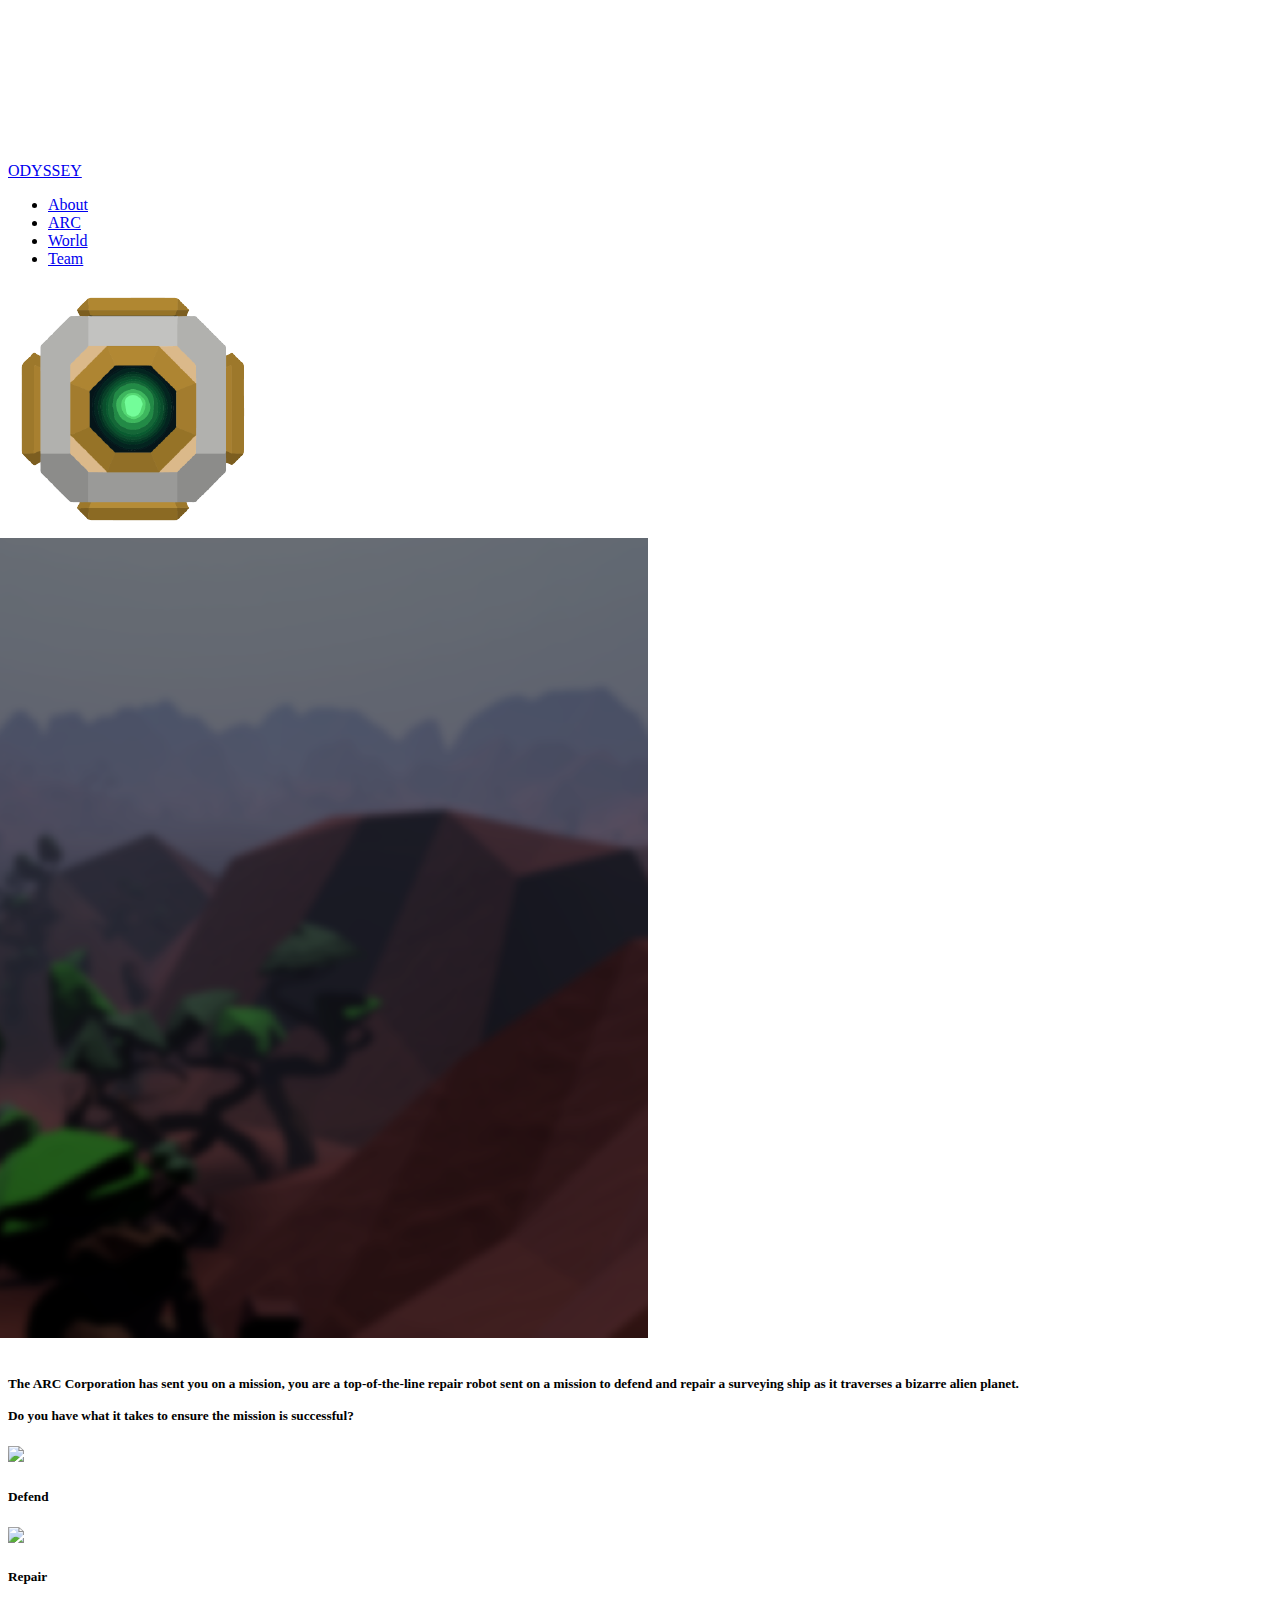
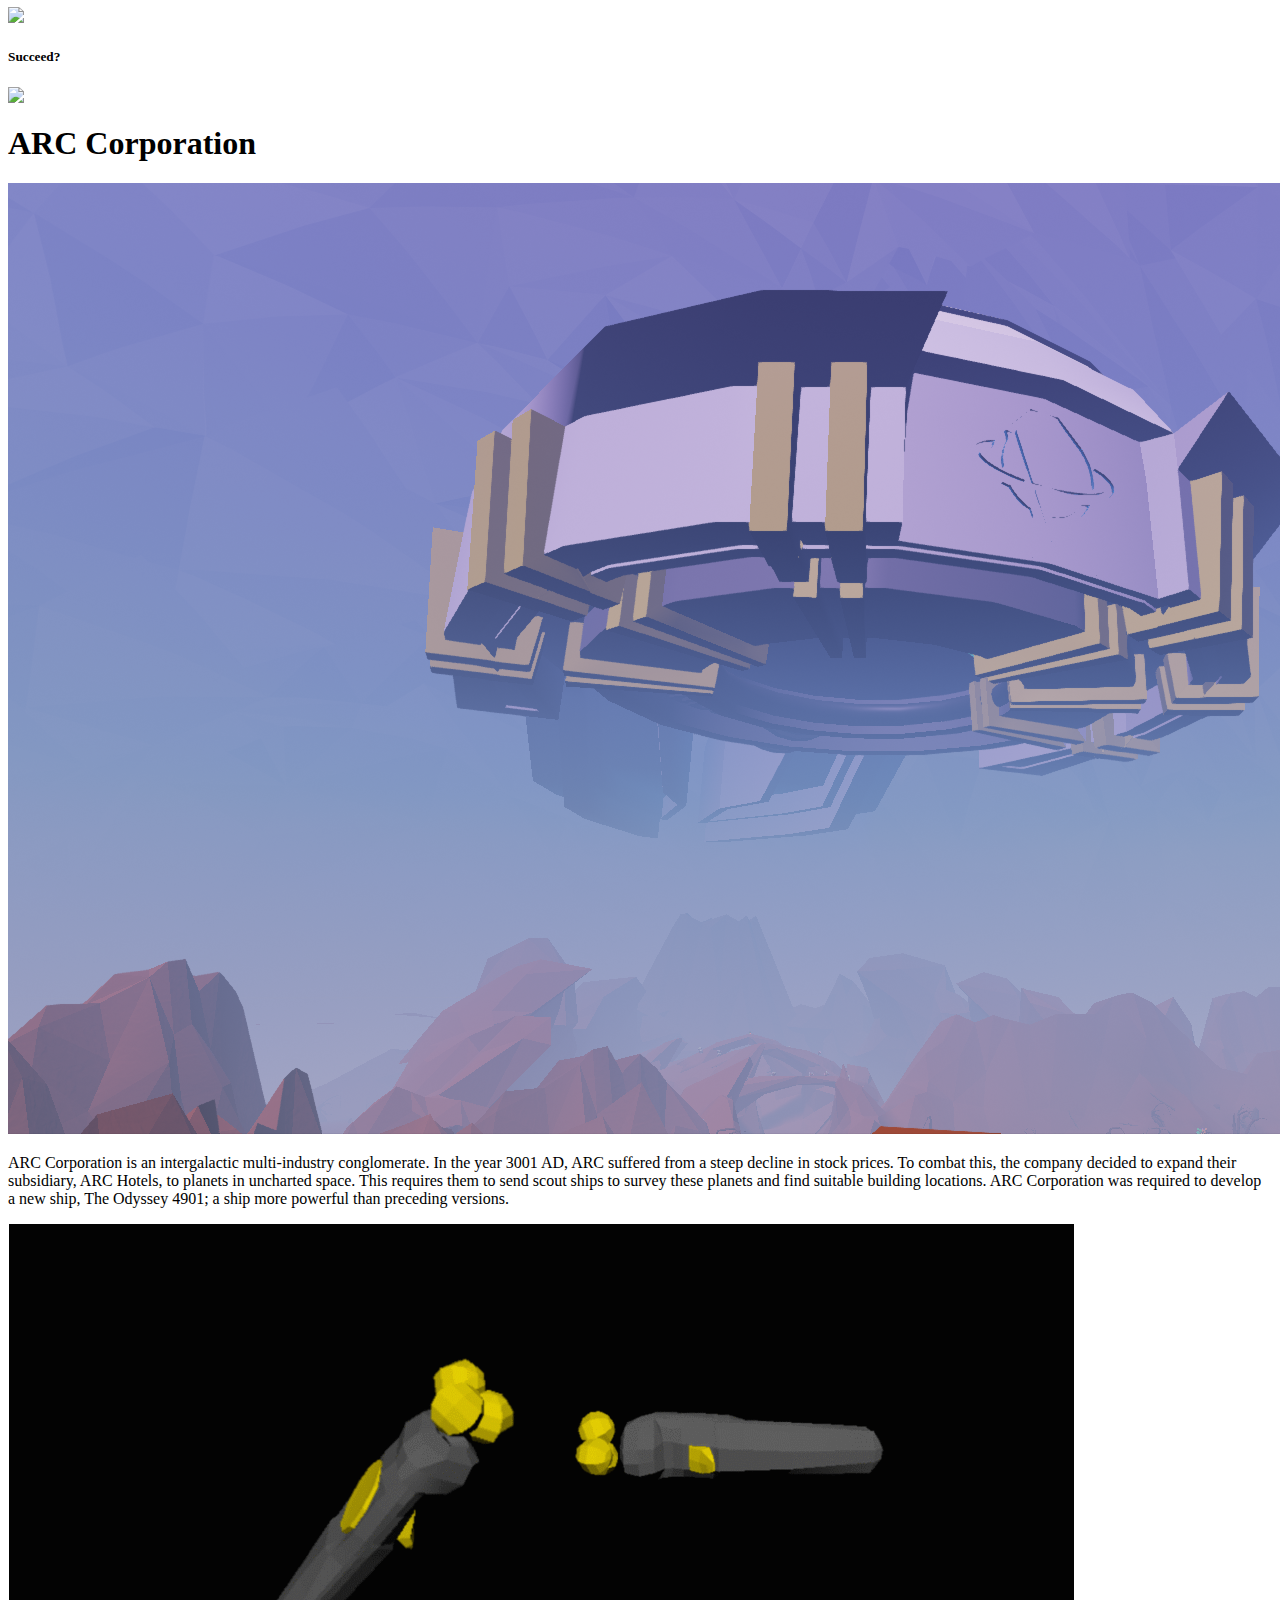
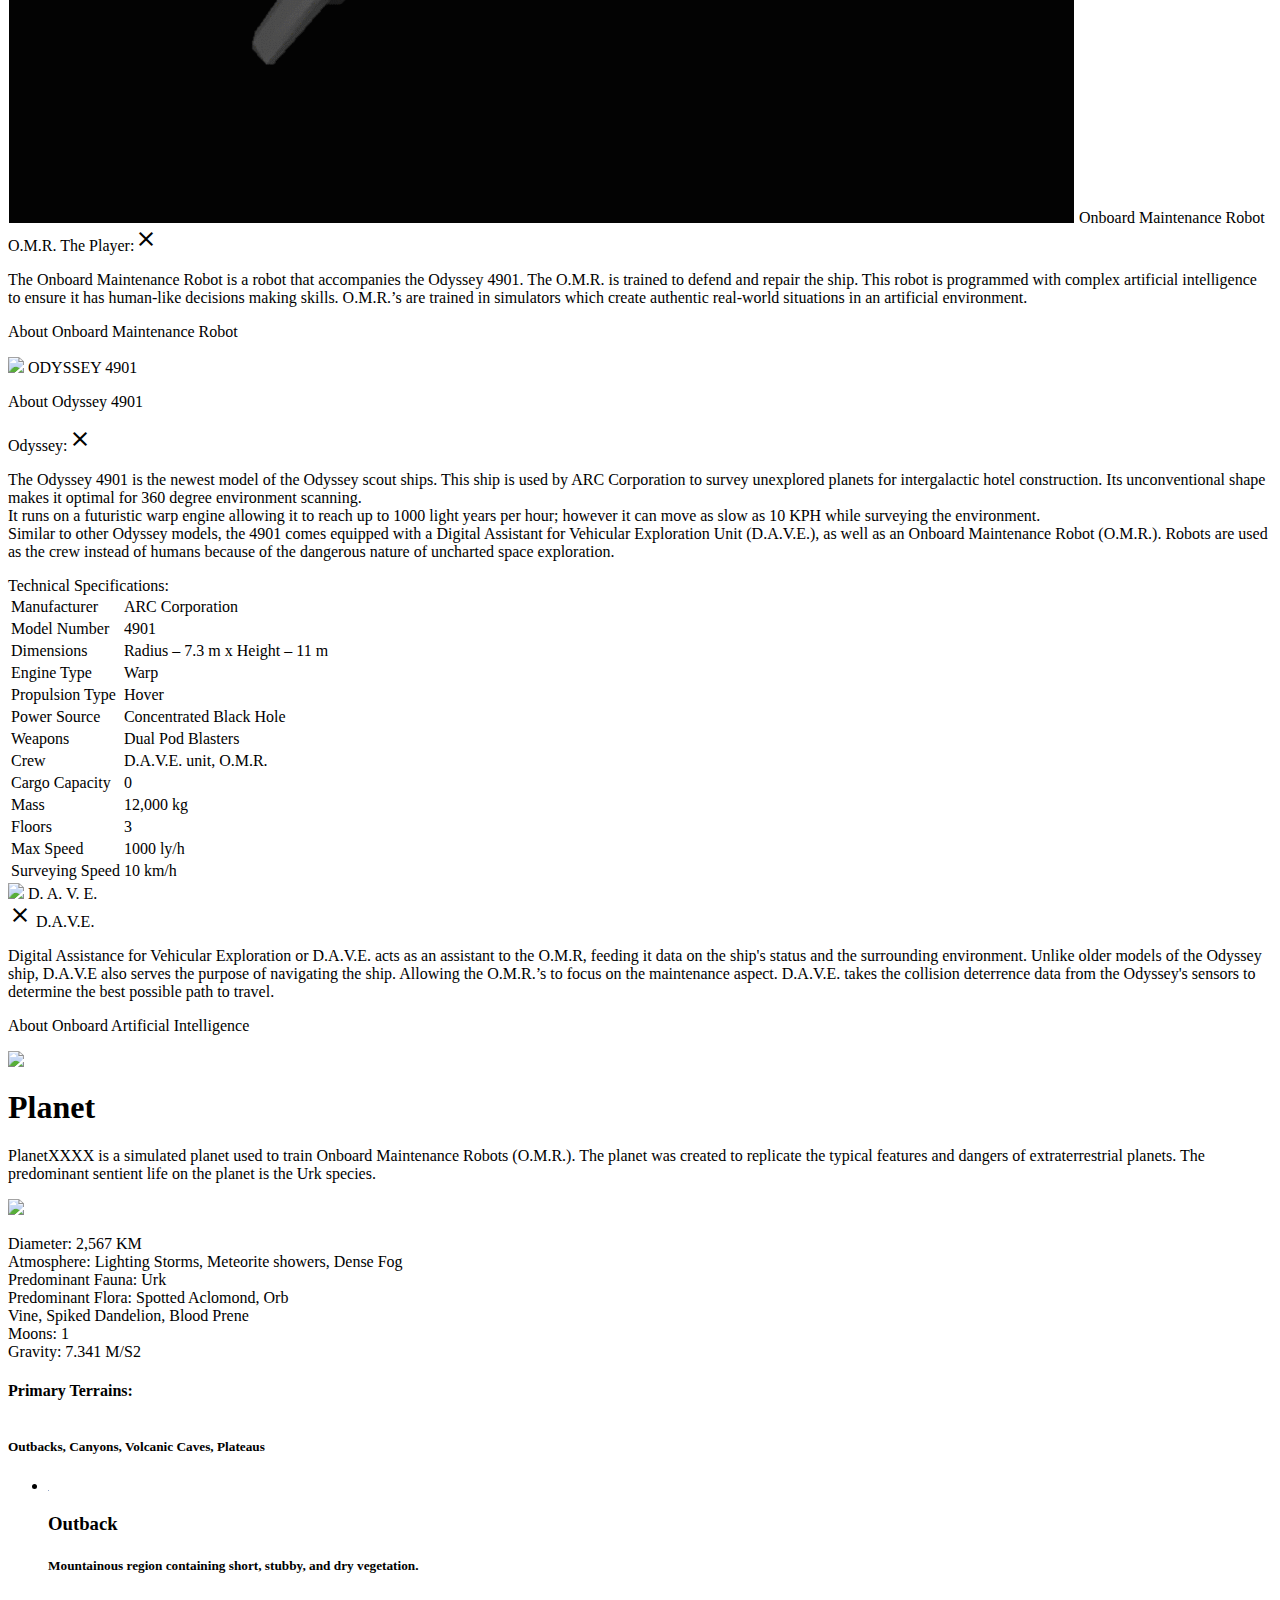
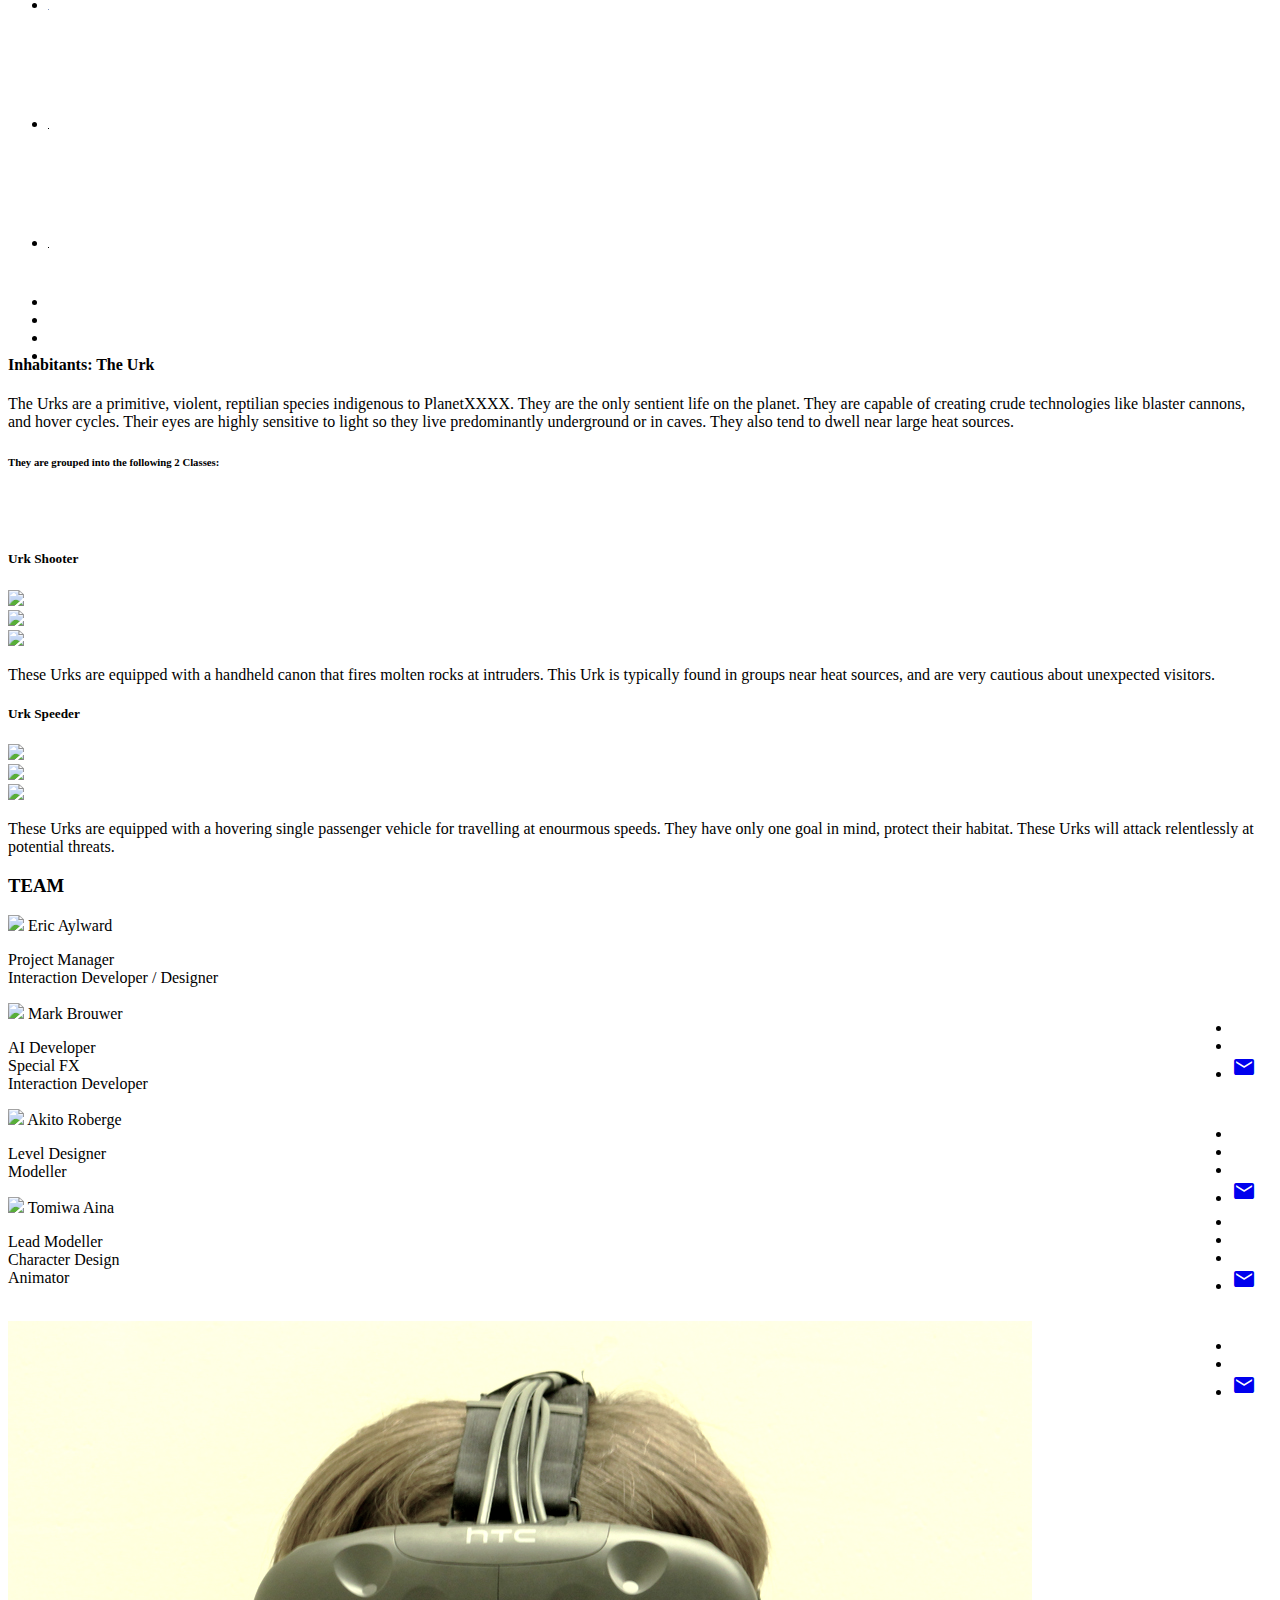
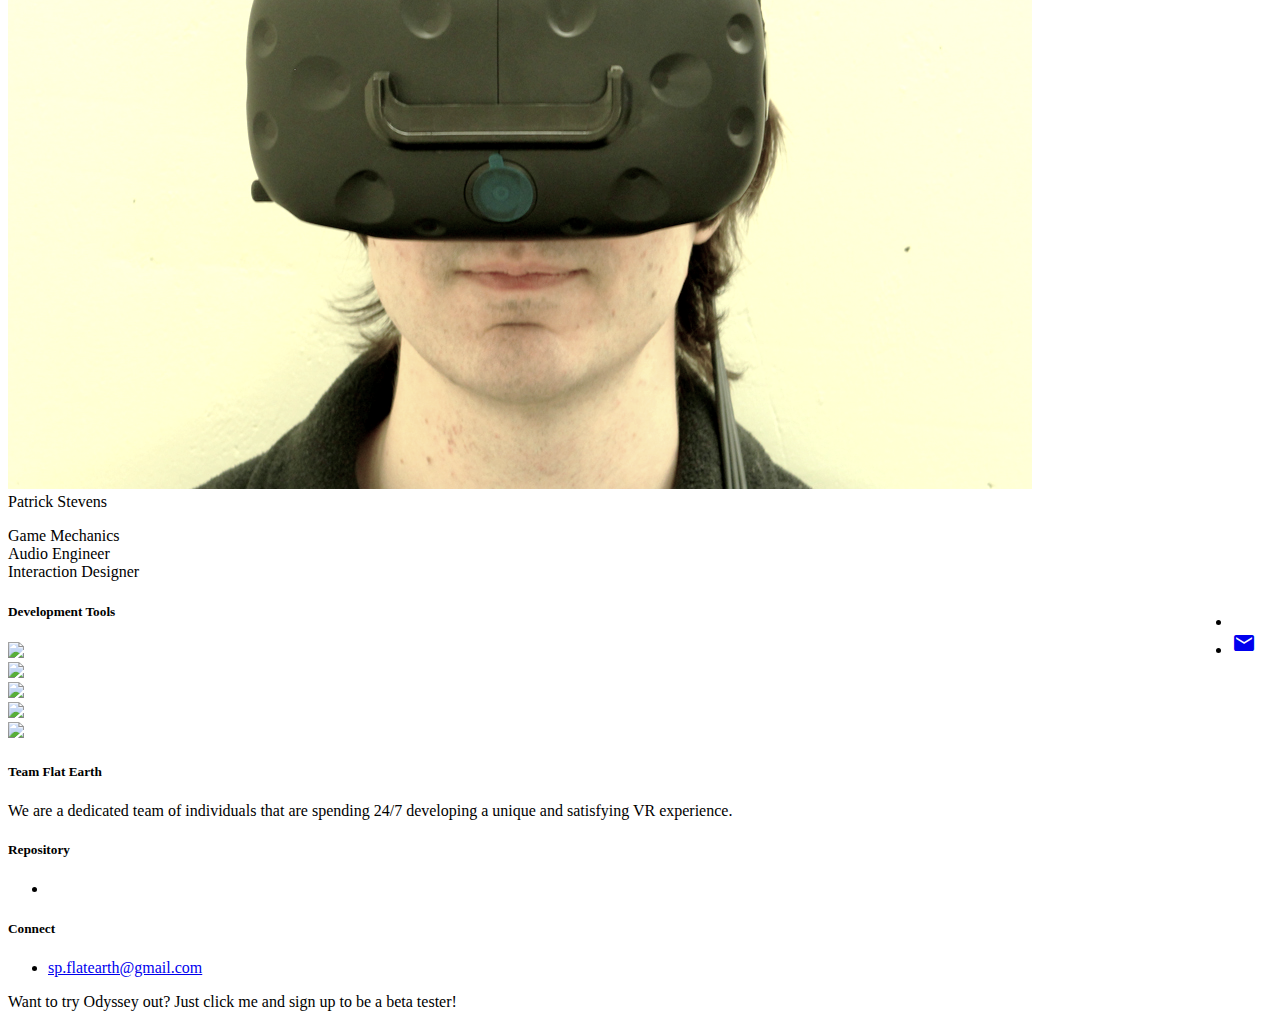
==== index.html @ f712eacb "DAVE FAB for beta testers" ====
<!DOCTYPE html>
<html lang="en">
<head>
  <meta http-equiv="Content-Type" content="text/html; charset=UTF-8"/>
  <meta name="viewport" content="width=device-width, initial-scale=1, maximum-scale=1.0, user-scalable=no"/>
  <title>Odyssey - FlatEarth</title>

  <link rel="icon" 
      type="image/png" 
      href="Images/Dave-Favicon.png">

  <!-- CSS  -->
  <link href="https://fonts.googleapis.com/icon?family=Material+Icons" rel="stylesheet">
  <link href="css/materialize.css" type="text/css" rel="stylesheet" media="screen,projection"/>
  <link href="css/style.css" type="text/css" rel="stylesheet" media="screen,projection"/>
  <link href="css/materialdesignicons.min.css" media="all" rel="stylesheet" type="text/css" /> 
  <link href="https://fonts.googleapis.com/css?family=Lato" rel="stylesheet">

</head>


<body class="blue-grey darken-1" style="font-family: 'Lato', sans-serif,;">

    <!-- Video Container -->
    <div class="video-container block">
        <div class="row center ">
        <!-- Start of autoplayVideo--> 
            <video autoplay loop muted class="banner__video">
             <source src="Videos/coverVideo.mp4" type="video/mp4">
            </video>
        <!-- end of autoplayVideo 
            <a id="logo-container" href="#" class="brand-logo white-text center hide-on-med-and-down"><img class="responsive-img" src="
            /odyssey_animated.svg" style="padding-top:250px;"></a>
        
            <a id="logo-container" href="#" class="brand-logo white-text center hide-on-large-only"><img class="responsive-img" src="Images/odysseyMobile.png" style="padding:100px;"></a>-->
            
            <object class="center" id="my-svg" type="image/svg+xml" data="odyssey_animated.svg" style="padding-right:25px;"></object>
          

            <script>
             new Vivus('my-svg', {duration: 300}, myCallback);
            </script>

    	</div>
    </div>
    <!-- End of Video Container -->
                
			<!--
            <div class="row white-text">
            	<div class="col s12">
            		<h2 class="center">About</h2>
                </div>
            </div>-->
  
  
  
  <!-- Navbar goes here -->
 <div id="barnav" class="block">
  <nav class=" pushpin-nav blue-grey darken-3" data-target="barnav">
    <div class="nav-wrapper">
     
    <a id="logo-container" href="#" class="brand-logo white-text light center hide-on-small-only" style="font-family: 'Lato', sans-serif,; font-weight: 100;">ODYSSEY</a>


      
      <!-- Non Mobile Nav -->
      <ul id="" class="  blue-grey lighten-1">
       <div class="userView">
        <li><a href="#About" class="white-text" >About</a></li>
        <li><a href="#Arc" class="white-text" >ARC</a></li>
        <li><a href="#World" class="white-text" >World</a></li>
        <li><a href="#Team" class="white-text" >Team</a></li>
      </ul>
      <!-- End Non Mobile Nav -->

    </div>
  </nav>


 </div>


<div id="whoosh" class="whoosh fixed-action-btn horizontal tooltipped" data-position="top" data-delay="50" data-tooltip="Want to try Odyssey out? Just click me and sign up to be a beta tester!">
    <a class="btn-floating btn-large yellow accent-1" href="https://goo.gl/forms/iVRECOTky5IV97RI2">
      <img class="responsive-img" src="Images/DAVE-01-01.png">
    </a>
  </div>


<!-- End Nav Bar -->
            
 <!-- About Section -->
 <!-- About Section -->
 <!-- About Section -->
 <!-- About Section -->
<div id="About" class="scrollspy block col s12 m12 l12">
    <div class="parallax-container">
    <div class="parallax"><img src="Images/1bg.png"/></div>


        <div class="row">
            <div class="container center">
                <h5 class="light"> <br>The ARC Corporation has sent you on a mission, you are a top-of-the-line repair robot sent on a mission to defend and repair a surveying ship as it traverses a bizarre alien planet.<br> <br> Do you have what it takes to ensure the mission is successful?</h5>
            </div>
        </div>

         <!-- Column 2-->

        <!--<img class="responsive-img no-padding" src="Images/about-img-01.png" style="position:absolute; height:100%;"/>-->

         <div class="row yellow-text text-accent-1 section">
                  <div class="divider yellow accent-1 container"></div>
             <h2 class="center"><!--About--></h2>
             <div class="col s12 l12 m12">
                 <div class="container">
                    <div class="col s4">
                        <div class="center">
                            <img class="responsive-img no-padding" src="Images/Defend-Icon-01.png">
                            <h5>Defend</h5>
                        </div>
                    </div>
                    <div class="col s4">
                        <div class="center">
                            <img class="responsive-img no-padding" src="Images/Repair-Icon-01.png">
                            <h5>Repair</h5>
                        </div>
                    </div>
                    <div class="col s4">
                        <div class="center">
                            <img class="responsive-img no-padding" src="Images/Success-Icon-01.png">
                            <h5>Succeed?</h5>
                        </div>
                    </div>
                </div>
             </div>
            <div class="divider yellow accent-1 container"></div>
        </div>


		

      <!--<div class="row container">
        <div class="col s12 center">
          <p class="flow-text">Our project is a virtual reality experience where the player explores, then escapes, a large environment using a terrestrial vehicle scaled to our Vive interaction space. <br>The player's primary objective is to use the vehicle to escape the planet while repairing and maintaining the ship. Concurrently, the ship is being

    attacked by the planet's hostile inhabitants.

          </p>
        </div>
      </div>-->

    </div>            
</div>
<!-- About Section -->
<!-- About Section -->
<!-- About Section -->
<!-- About Section -->



<div class="divider yellow accent-2">
</div>

<!-- Arc corporation Content -->
<!-- Arc corporation Content -->
<!-- Arc corporation Content -->
<div id="Arc" class=" scrollspy parallax-container" style="position:relative;">

<div class="parallax"><img src="Images/ARCBG.png"></div>

	<div class="row ">
                <!-- Column 2 -->
				<h1 class="white-text center light">ARC Corporation</h1>
                 <!-- Full ARC Card -->
                 <div class="row container">
                    <div class="col s12 m12">

                          <img class="responsive-img" src="Images/ArcMother.png">

                          <p class="center">ARC Corporation is an intergalactic multi-industry conglomerate. In the year 3001 AD, ARC suffered from a steep decline in stock prices. To combat this, the company decided to expand their subsidiary, ARC Hotels, to planets in uncharted space. This requires them to send scout ships to survey these planets and find suitable building locations. ARC Corporation was required to develop a new ship, The Odyssey 4901; a ship more powerful than preceding versions.</p>

                    </div>
				 <!-- Full ARC Card -->
                </div>

 <div class="row">
     <!-- Full Player Card -->
        <div class="col s12 m4">
          <div class="card grey lighten-3 hoverable">
            <div class="card-image">
              <img src="Images/Player.gif">
              <span class="card-title truncate">Onboard Maintenance Robot</span>
            </div>
            <div class="card-reveal blue-grey white text lighten-2">
          <span class="card-title section darken-1 white-text">O.M.R. The Player:<i class="material-icons right">close</i></span>
              <p>The Onboard Maintenance Robot is a robot that accompanies the Odyssey 4901. The O.M.R. is trained to defend and repair the ship. This robot is programmed with complex artificial intelligence to ensure it has human-like decisions making skills. O.M.R.’s are trained in simulators which create authentic real-world situations in an artificial environment.
</p>
            </div>
            <div class="card-action activator">
              <p><a class="activator">About Onboard Maintenance Robot</a></p>
            </div>
          </div>
        </div>

                 <!-- Full  Player Card -->
                 
<!-- Full The Ship Card -->
    <div class="col s12 m4">
      <div class="card hoverable">
        <div class="card-image">
          <img src="Images/ship.gif" class="activator">
          <span class="card-title truncate">ODYSSEY 4901</span>
        </div>
        <div class="card-action grey lighten-3 activator center">
            <p><a class="activator">About Odyssey 4901
            </a></p>
        </div>

        <div class="card-reveal blue-grey white text lighten-2">
          <span class="card-title section darken-1 white-text">Odyssey:<i class="material-icons right">close</i></span>
          <p> The Odyssey 4901 is the newest model of the Odyssey scout ships. This ship is used by ARC Corporation to survey unexplored planets for intergalactic hotel construction. Its unconventional shape makes it optimal for 360 degree environment scanning.<br>

It runs on a futuristic warp engine allowing it to reach up to 1000 light years per hour; however it can move as slow as 10 KPH while surveying the environment.<br>

Similar to other Odyssey models, the 4901 comes equipped with a Digital Assistant for Vehicular Exploration Unit (D.A.V.E.), as well as an Onboard Maintenance Robot (O.M.R.). Robots are used as the crew instead of humans because of the dangerous nature of uncharted space exploration.
</p>
      <span class="card-title section darken-1 white-text">Technical Specifications:</span>
         <div class="divider yellow accent-1"></div>
         <table class="highlight white-text">
            <tbody>
              <tr>
                <td>Manufacturer</td>
                <td>ARC Corporation</td>
              </tr>
              <tr>
                <td>Model Number</td>
                <td>4901</td>
              </tr>
              <tr>
                <td>Dimensions</td>
                <td>Radius – 7.3 m   x  
Height – 11 m</td>
              </tr>
              <tr>
                <td>Engine Type</td>
                <td>Warp</td>
              </tr>
              <tr>
                <td>Propulsion Type</td>
                <td>Hover</td>
              </tr>
              <tr>
                <td>Power Source</td>
                <td>Concentrated Black Hole</td>
              </tr>
              <tr>
                <td>Weapons</td>
                <td>Dual Pod Blasters</td>
              </tr>
              <tr>
                <td>Crew</td>
                <td>D.A.V.E. unit, O.M.R.</td>
              </tr>
              <tr>
                <td>Cargo Capacity</td>
                <td>0</td>
              </tr>
              <tr>
                <td>Mass</td>
                <td>12,000 kg</td>
              </tr>
              <tr>
                <td>Floors</td>
                <td>3</td>
              </tr>
              <tr>
                <td>Max Speed</td>
                <td>1000 ly/h</td>
              </tr>
              <tr>
                <td>Surveying Speed</td>
                <td>10 km/h</td>
              </tr>
            </tbody>
          </table>
         
        </div>     
      </div>
    </div>
    
    
    
    <div class="col s12 m4">
      <div class="card grey lighten-3 hoverable">
        <div class="card-image">
          <img src="Images/dave.gif" class="activator">
          <span class="card-title white-text">D. A. V. E.</span>
        </div>
         <div class="card-reveal blue-grey white text lighten-2">
          <span class="card-title section darken-1 white-text"><i class="material-icons right">close</i> D.A.V.E.</span>        <!--<img class="responsive-img" src="Images/ship-Rot.gif"/>-->
          <p>Digital Assistance for Vehicular Exploration or D.A.V.E. acts as an assistant to the O.M.R, feeding it data on the ship's status and the surrounding environment. Unlike older models of the Odyssey ship, D.A.V.E also serves the purpose of navigating the ship. Allowing the O.M.R.’s to focus on the maintenance aspect. D.A.V.E. takes the collision deterrence data from the Odyssey's sensors to determine the best possible path to travel.

</p>
        </div>    
      <div class="card-action activator grey-text">
        <p><a class="activator">About Onboard Artificial Intelligence</a></p>
      </div>
      </div>
    </div>
    
    
    
    
  </div>
 <!-- Full Card -->
             
                
                

        <!--<div class="parallax"><img src="Images/largeUrkGrey-01.jpg"></div>-->
	</div>
</div>
<!-- Arc corporation Content -->
<!-- Arc corporation Content -->
<!-- Arc corporation Content -->
<!-- Arc corporation Content -->
<!-- Arc corporation Content -->


<div class="divider yellow accent-2"></div>
 
 <!-- Game World Section
   <div class="row center blue-grey darken-1 yellow-text text-accent-1">
       <div class="section col s12 ">
       		<h2 class="">World</h2>
       </div>
   </div>-->  

<div id="World" class="parallax-container scrollspy white-text">
  <div class="parallax"><img src="Images/UrkBG-01.png"></div>
    <div class="row container">
       <div class="col s12">
          <h1 class="center light">Planet</h1>
          <p>PlanetXXXX is a simulated planet used to train Onboard Maintenance Robots (O.M.R.). The planet was created to replicate the typical features and dangers of  extraterrestrial planets. The predominant sentient life on the planet is the Urk species.</p>
       </div>
     </div>

      <div class="row container">
         <div class="col s6">
          <img src="Images/PlanetXXX.gif" class="responsive-img">
         </div>
         <div class="col s6 center">
            <p class="left-align">Diameter: 2,567 KM<br>
              Atmosphere: Lighting Storms, Meteorite showers, Dense Fog<br>
              Predominant Fauna: Urk<br>
              Predominant Flora: Spotted Aclomond, Orb <br>Vine, Spiked Dandelion, Blood Prene<br>
              Moons: 1<br>
              Gravity: 7.341 M/S2<p>
         </div>
      </div>


        <div class="col s12 center white-text container">
    <h4>Primary Terrains:</h4>
    <h5 class="light">
    <br>Outbacks, Canyons, Volcanic Caves, Plateaus
      </h5>
  </div>    
 


     <div class="row">  
       <div class="block white-text">
                <div class="slider">
                    <ul class="slides" >
                      <li>
                        <img src="Images/Grasslands.png">
                        <div class="caption center-align white-text">
                          <h3>Outback </h3>
                          <h5 class="light">Mountainous region containing short, stubby, and dry vegetation.</h5>
                        </div>
                      </li>
                      <li>
                        <img src="Images/canyon.png">
                        <div class="caption left-align white-text">
                          <h3>Canyon</h3>
                          <h5 class="light">Rocky canyon region, the rock formations indicate that there once was liquid flowing through the gorge, although it has been dried up. The inhabitants of the planets are found lurking abouts in the canyons.</h5>
                        </div>
                      </li>
                      <li>
                        <img src="Images/Volcano.png"> 
                        <div class="caption right-align white-text">
                          <h3>Volcano</h3>
                          <h5 class="light">A volcano with a cave system - home to the Urks.</h5>
                        </div>
                      </li>
                      <li>
                        <img src="Images/clif.png">
                        <div class="caption center-align white-text">
                          <h3>Plateaus</h3>
                          <h5 class="light ">Narrow edge of a plateaus, be careful you dont fall off and into the deep abyss of space</h5>
                        </div>
                      </li>

                    </ul>
                  </div>   
         </div>
    </div>









         <div class="row center container">
          <div class="divider"></div>
          <h4 class="center"><br>Inhabitants: The Urk</h4>
          <p>The Urks are a primitive, violent, reptilian species indigenous to PlanetXXXX. They are the only sentient life on the planet. They are capable of creating crude technologies like blaster cannons, and hover cycles. Their eyes are highly sensitive to light so they live predominantly underground or in caves. They also tend to dwell near large heat sources. </p>
          <h6 class="center">They are grouped into the following 2 Classes:</h6><br><br>


        <div class="row">
          <h5 class="center">Urk Shooter</h5>
          <div class="col s4">
            <img class="responsive-img" src="Images/enemies/Urk_Shooter_Side.png">
          </div>
          <div class="col s4">
            <img class="responsive-img" src="Images/enemies/Urk_Shooter-Front.png">
          </div>
          <div class="col s4">
            <img class="responsive-img" src="Images/enemies/Urk_Shooter.png">
          </div>
          <div class="col s12">
             <p class="center">These Urks are equipped with a handheld canon that fires molten rocks at intruders. This Urk is typically found in groups near heat sources, and are very cautious about unexpected visitors.</p>
           </div>
        </div>

        <div class="row">
         <h5>Urk Speeder</h5>
          <div class="col s4">
            <img class="responsive-img" src="Images/enemies/Urk_Speeder_Side.png">
          </div>
          <div class="col s4">
            <img class="responsive-img" src="Images/enemies/Urk_Speeder-Front.png">
          </div>
          <div class="col s4">
            <img class="responsive-img" src="Images/enemies/Urk_Speeder.png">
          </div>
          <div class="col s12">
            <p class="center">These Urks are equipped with a hovering single passenger vehicle for travelling at enourmous speeds. They have only one goal in mind, protect their habitat. These Urks will attack relentlessly at potential threats.</p>
          </div>

        </div>
      </div>

</div>



<!-- Team -->
    <div id="Team" class="row center scrollspy">
      <div class="col s12  blue-grey darken-1">
          <!-- NExt Section -->

          <div class="section">   
            <div class="row center white-text"><h3>TEAM</h3></div>
					<!-- divider <div class="divider white-text"></div><!-- Divider -->			
                    <!--Eric -->
                    <div class="row">
                        <div class="col s12 m4 l4">
                          <div class="card large blue-grey lighten-4">
                            <div class="card-image">
                              <img class="responsive-img"  src="Images/Eric.jpg">
                              <span class="card-title">Eric Aylward</span>
                            </div>
                            <div class="card-content left left-align flow-text grey-text text-darken-1">
                              <p>Project Manager <br>Interaction Developer / Designer</p>
                            </div>
                            <div class="fixed-action-btn horizontal" style="position: absolute; display: inline-block; right: 24px;">
                        <a class="btn-floating yellow accent-1 lighten-1 modal-trigger hoverable btn-large">
                            <i class="mdi mdi-account blue-grey-text mdi-36px"></i>
                        </a>
                                <ul style="padding-bottom:70px;">
                                  <li class=""><a class="btn-floating blue lighten-2" href="https://www.linkedin.com/in/eric-aylward-95a2a0b9"><i class="mdi mdi-linkedin mdi-24px"></i></a></li>
                                  <li><a class="btn-floating grey darken-4" href="https://github.com/ericaylward"><i class="mdi mdi-github-circle mdi-24px"></i></a></li>
                                  <li><a class="btn-floating blue-grey darken-3" href="mailto:eric.t.aylward@gmail.com"><i class="material-icons">email</i></a></li>
                                </ul>
                           </div>
                            
                          </div>
                         </div>
                         

          
                         
                         
                          <!-- MArk -->
                          
                          <div class="col s12 m4 l4">
                              <div class="card large blue-grey lighten-4">
                                <div class="card-image">
                                  <img class="responsive-img" src="Images/Mark.jpg">
                                  <span class="card-title">Mark Brouwer</span>
                                </div>
                                <div class="card-content left left-align flow-text grey-text text-darken-1">
                                  <p>AI Developer<br> Special FX<br> Interaction Developer</p>
                                </div>
                                
                                <div class="fixed-action-btn horizontal" style="position: absolute; display: inline-block; right: 24px;">
                                <a class="btn-floating yellow accent-1 lighten-1 modal-trigger hoverable btn-large">
                                    <i class="mdi mdi-account blue-grey-text mdi-36px"></i>
                                </a>
                                        <ul style="padding-bottom:70px;">
                                          <li class=""><a class="btn-floating blue lighten-2" href="https://www.linkedin.com/in/markbrouwer24"><i class="mdi mdi-linkedin mdi-24px"></i></a></li>
                                          <li><a class="btn-floating grey darken-4" href="https://github.com/MarkBrouwer1"><i class="mdi mdi-github-circle mdi-24px"></i></a></li>
                                          <li><a class="btn-floating yellow accent-1" href="http://portfolio.markbrouwer.ca"><i class="mdi mdi-folder-account mdi-24px blue-grey-text"></i></a></li>
                                          <li><a class="btn-floating blue-grey darken-3" href="mailto:markbrouwer1@hotmail.com"><i class="material-icons">email</i></a></li>
                                        </ul>
                               </div>
                                
                              </div>
                          </div>
                          
                          <div class="col s12 m4 l4">
                              <div class="card large  blue-grey lighten-4">
                                <div class="card-image">
                                  <img class="responsive-img" src="Images/Akito.jpg">
                                  <span class="card-title">Akito Roberge</span>
                                </div>
                                <div class="card-content left left-align flow-text grey-text text-darken-1">
                                  <p>Level Designer <br> Modeller</p>
                                </div>
                           
                           <div class="fixed-action-btn horizontal" style="position: absolute; display: inline-block; right: 24px;">
                                <a class="btn-floating yellow accent-1 lighten-1 modal-trigger hoverable btn-large">
                                    <i class="mdi mdi-account blue-grey-text mdi-36px"></i>
                                </a>
                                        <ul style="padding-bottom:70px;"></li>
                                          <li class=""><a class="btn-floating blue lighten-2" href="https://www.linkedin.com/in/akitoroberge/"><i class="mdi mdi-linkedin mdi-24px"></i></a></li>
                                          <li><a class="btn-floating grey darken-4" href="https://github.com/AkitoSan"><i class="mdi mdi-github-circle mdi-24px"></i></a></li>
                                          <li><a class="btn-floating yellow accent-1" href="http://akitoroberge.com"><i class="mdi mdi-folder-account mdi-24px blue-grey-text"></i></a></li>
                                          <li><a class="btn-floating blue-grey darken-3" href="mailto:akito@live.ca"><i class="material-icons">email</i></a></li>
                                        </ul>
                               </div>
                                
                              </div>
                            </div>
                                
                              </div>
                          </div>
                          
                          
                      </div>
                      
                      <div class="container ">
                        <div class="col s12 m6 l6">
                              <div class="card large blue-grey lighten-4">
                                <div class="card-image">
                                  <img class="responsive-img" src="Images/Tomiwa.jpg">
                                  <span class="card-title">Tomiwa Aina</span>
                                </div>
                                <div class="card-content left left-align flow-text grey-text text-darken-1">
                                  <p>Lead Modeller <br> Character Design<br> Animator<br><br> </p>
                                </div>
                                
                                <div class="fixed-action-btn horizontal" style="position: absolute; display: inline-block; right: 24px;">
                        <a class="btn-floating yellow accent-1 lighten-1 modal-trigger hoverable btn-large">
                            <i class="mdi mdi-account blue-grey-text mdi-36px"></i>
                        </a>
                                  <ul style="padding-bottom:70px;">
                                    <li class=""><a class="btn-floating blue lighten-2" href="https://ca.linkedin.com/in/tomiwa-aina-324b88ab"><i class="mdi mdi-linkedin mdi-24px"></i></a></li>
                                    <li><a class="btn-floating yellow accent-1" href="https://tomiwaaina.carbonmade.com/"><i class="mdi mdi-folder-account mdi-24px blue-grey-text"></i></a></li>
                                    <li><a class="btn-floating blue-grey darken-3" href="mailto:tomiwaaina@ymail.com"><i class="material-icons">email</i></a></li>
                                  </ul>
                                </div>
                                
                              </div>
                          </div>
                          
                          <div class="col s12 m6 l6">
                              <div class="card large blue-grey lighten-4">
                                <div class="card-image">
                                  <img class="responsive-img materialboxed" src="Images/Patrick_CC.png">
                                  <span class="card-title grey-text text-darken-1">Patrick Stevens</span>
                                </div>
                                <div class="card-content left left-align flow-text grey-text text-darken-1">
                                  <p>Game Mechanics<br> Audio Engineer<br>Interaction Designer</p>
                                </div>
                                
                                <div class="fixed-action-btn horizontal" style="position: absolute; display: inline-block; right: 24px;">
                        <a class="btn-floating yellow accent-1 lighten-1 modal-trigger hoverable btn-large">
                            <i class="mdi mdi-account blue-grey-text mdi-36px"></i>
                        </a>
                                  <ul style="padding-bottom:70px;">
                                    <li><a class="btn-floating grey darken-4" href="https://github.com/PJStev"><i class="mdi mdi-github-circle mdi-24px"></i></a></li>
                                    <li><a class="btn-floating blue-grey darken-3" href="mailto:patrick.jrstevens@gmail.com"><i class="material-icons">email</i></a></li>
                                  </ul>
                                </div>
                              </div>
                          </div>
                        
                      </div>
                  



           
           
          	</div>
          </div>
          <!-- NExt Section -->


      </div>
    </div>
<!-- END Team -->






 <!-- TOOLS -->

    <div id="Tools" class="row center scrollspy">

      <div class="col s12 blue-grey darken-2"> 
          <!-- Column 1 
          <div class="col s4">
              <img class="responsive-img" src="Images/SteamVRLogo-01-01.png"></a>
          </div>
          <!-- Column 2 
          <div class="col s4">
              <img class="responsive-img" src="Images/HTCVIVE-01-01-01.png">
          </div>
          <!-- Column 3 
          <div class="col s4">
              <img class="responsive-img" src="Images/UE4Logo-01.png">-->
              <div class="row center white-text">
                <h5>Development Tools</h5>
              </div>


              <div class="row container">
                <div class="col s1"></div>
                <div class="col s2"><img class="responsive-img" src="Images/wwiseLogo.png"></div>
                <div class="col s2"><img class="responsive-img" src="Images/SteamVRLogo-01-01.png"></div>
                <div class="col s2"><img class="responsive-img" src="Images/UE4Logo-01.png"></div>
                <div class="col s2"><img class="responsive-img" src="Images/HTCVIVE-01-01-01.png"></div>

                <div class="col s2"><img class="responsive-img" src="Images/mayaLogo-white-01.png"></div>
                <div class="col s1"></div>

              </div>
          </div>
      </div>

    </div>
          


<!-- END TOOLS -->






  <footer class="page-footer blue-grey lighten-1">
    <div class="container">
      <div class="row">
        <div class="col l6 s12">
          <h5 class="white-text">Team Flat Earth</h5>
          <p class="grey-text text-lighten-4">We are a dedicated team of individuals that are spending 24/7 developing a unique and satisfying VR experience.</p>


        </div>
        <div class="col l3 s12">
          <h5 class="white-text">Repository</h5>
          <ul>
            <li><a class=" white-text" href="https://github.com/TeamFlatearth"><i class="mdi mdi-github-circle mdi-48px"></i></a></li>
          </ul>
        </div>
        <div class="col l3 s12">
          <h5 class="white-text">Connect</h5>
          <ul>
            <li><a class="white-text" href="mailto:sp.flatearth.gmail.com">sp.flatearth@gmail.com</a></li>
          </ul>
        </div>
      </div>
    </div>
  </footer>


  <!--  Scripts-->
  <script src="https://code.jquery.com/jquery-2.1.1.min.js"></script>
  <script src="js/materialize.js"></script>
  <script src="js/init.js"></script>
  <script src="js/vivus.js">  </script>
  <script src="js/vivus.min.js">  </script>

  </body>
</html>
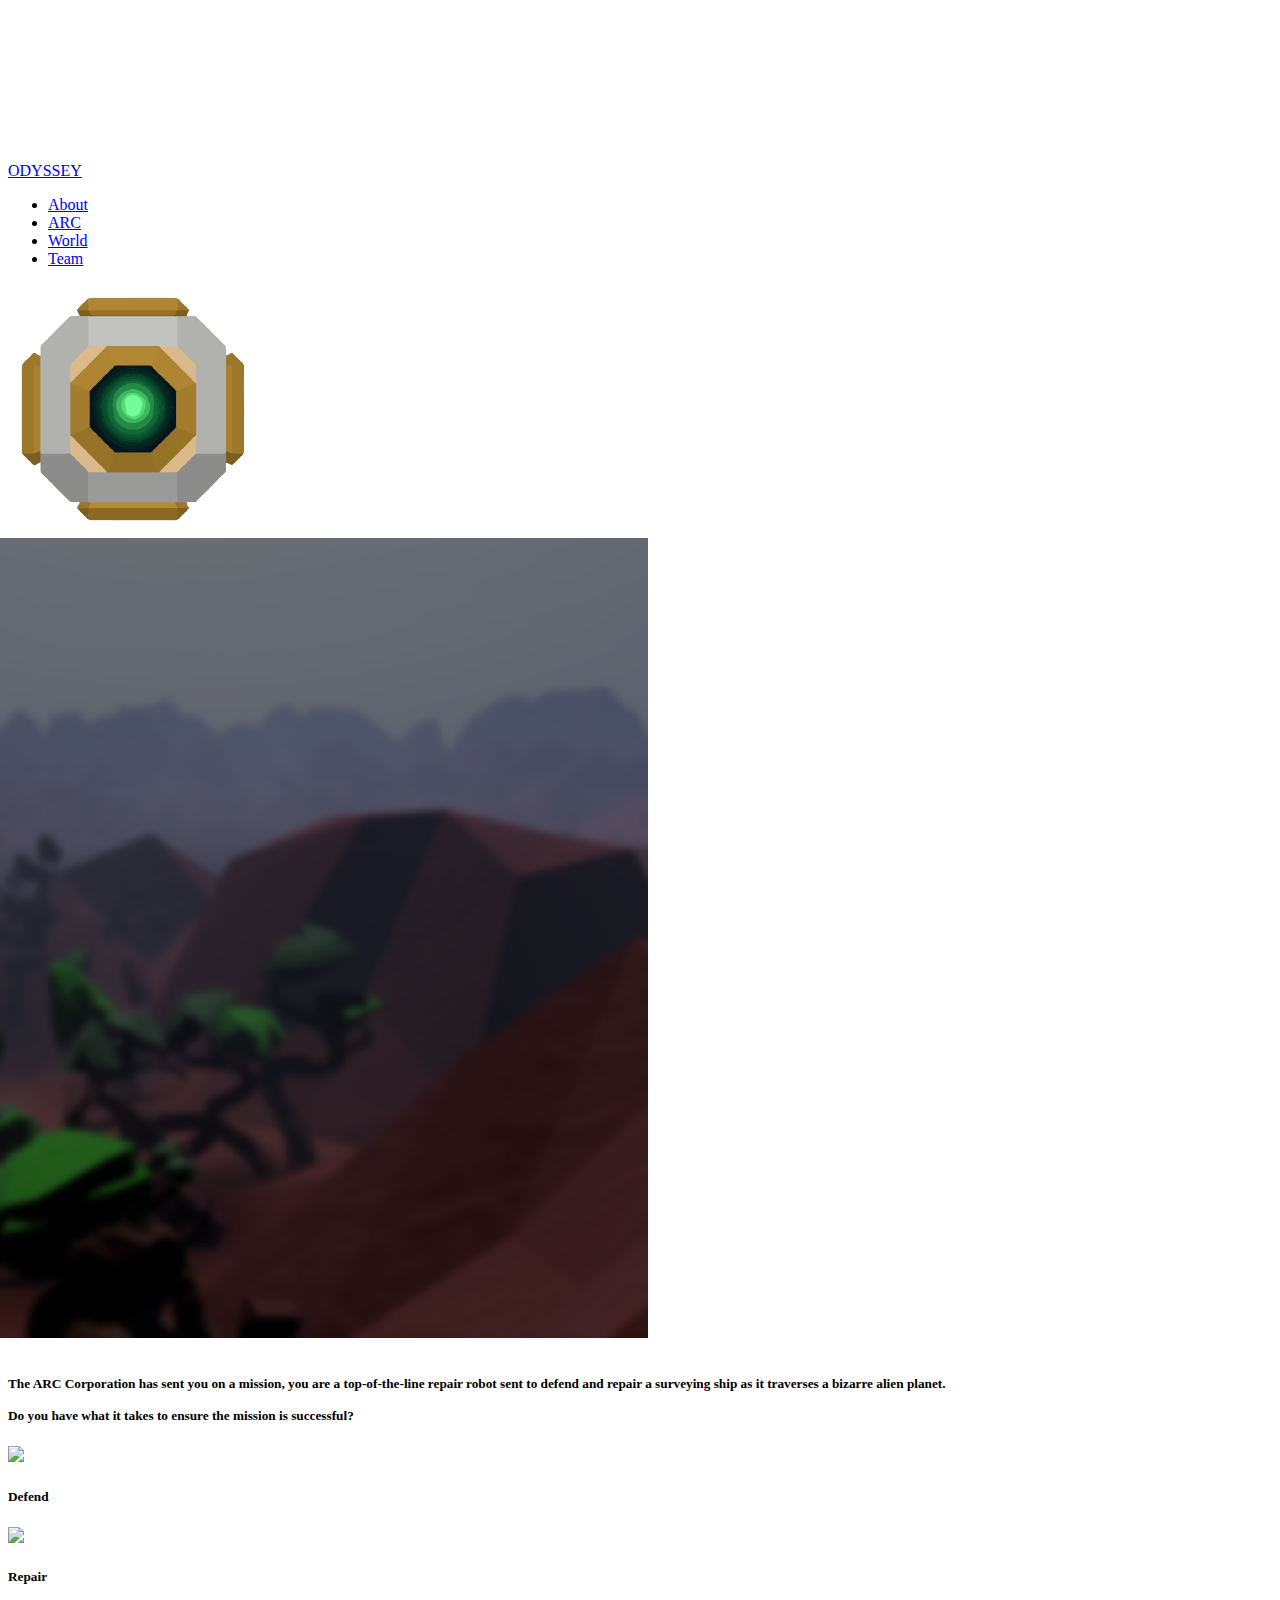
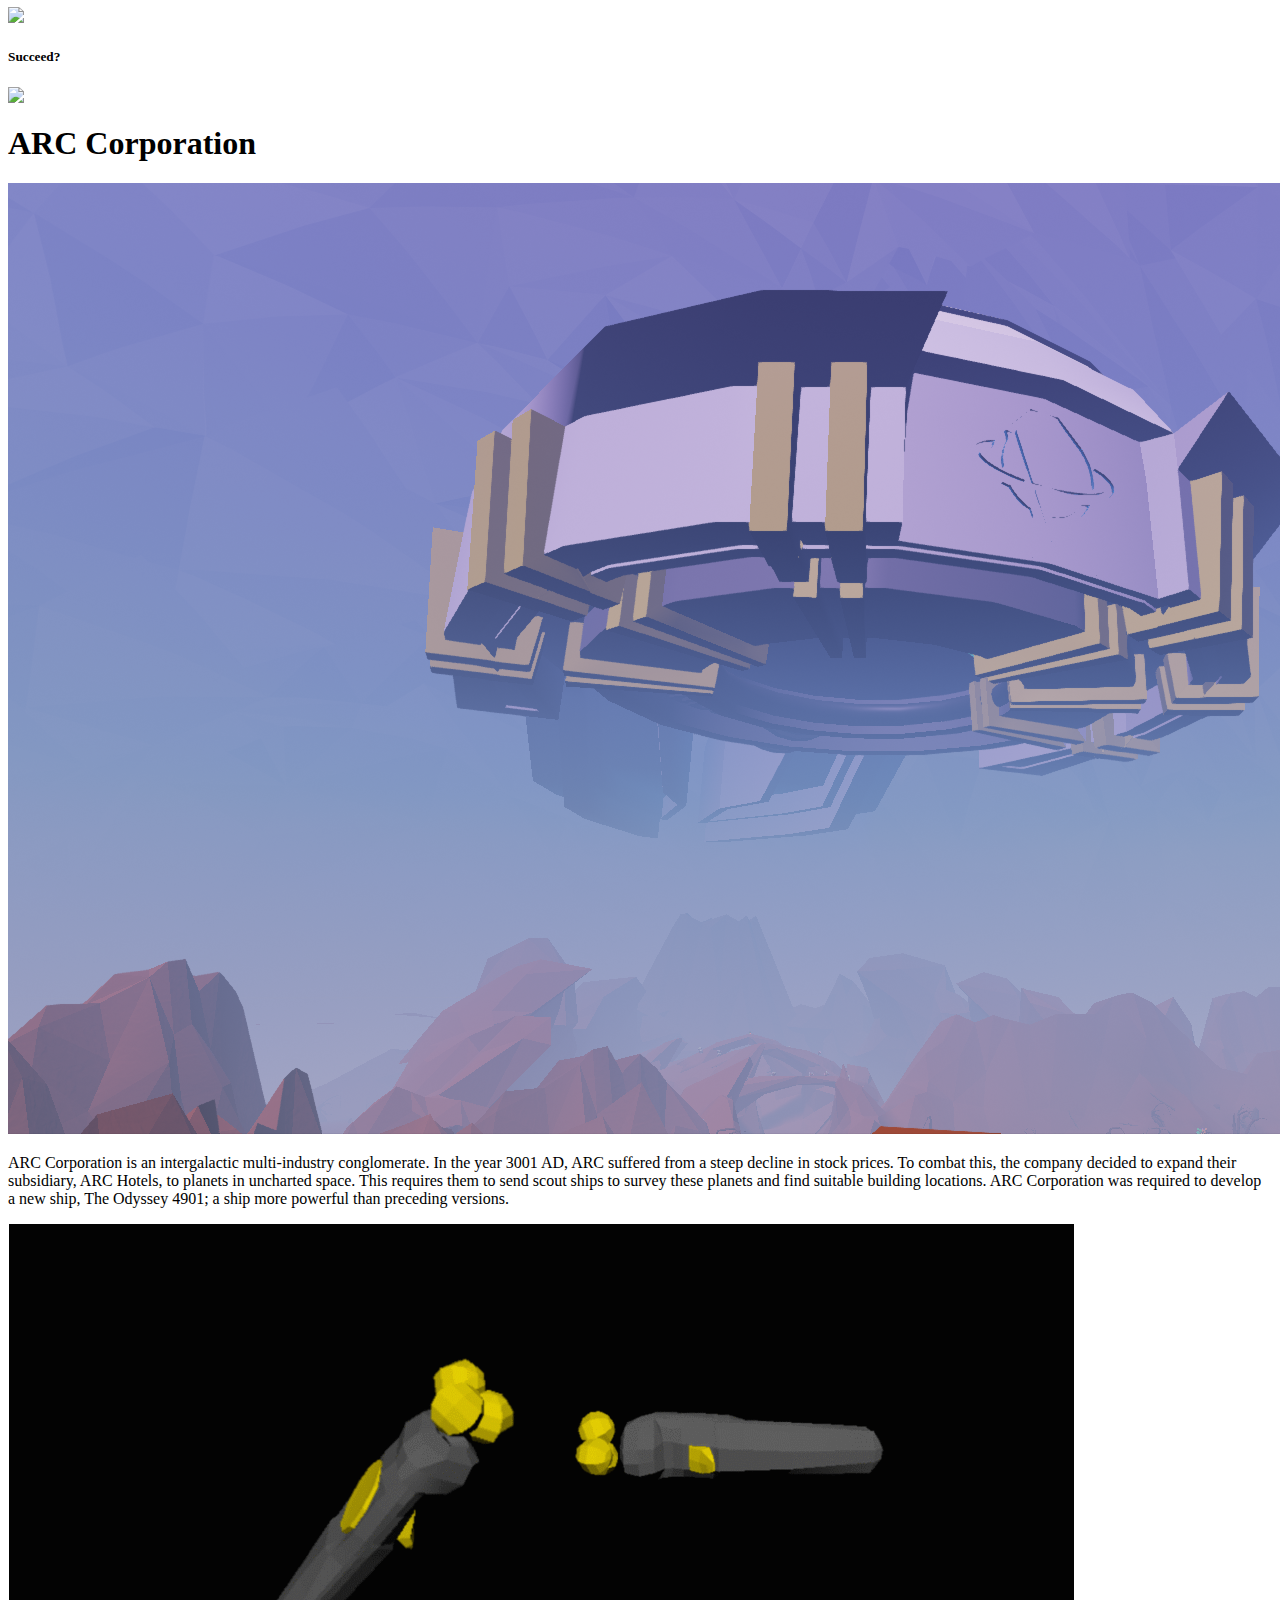
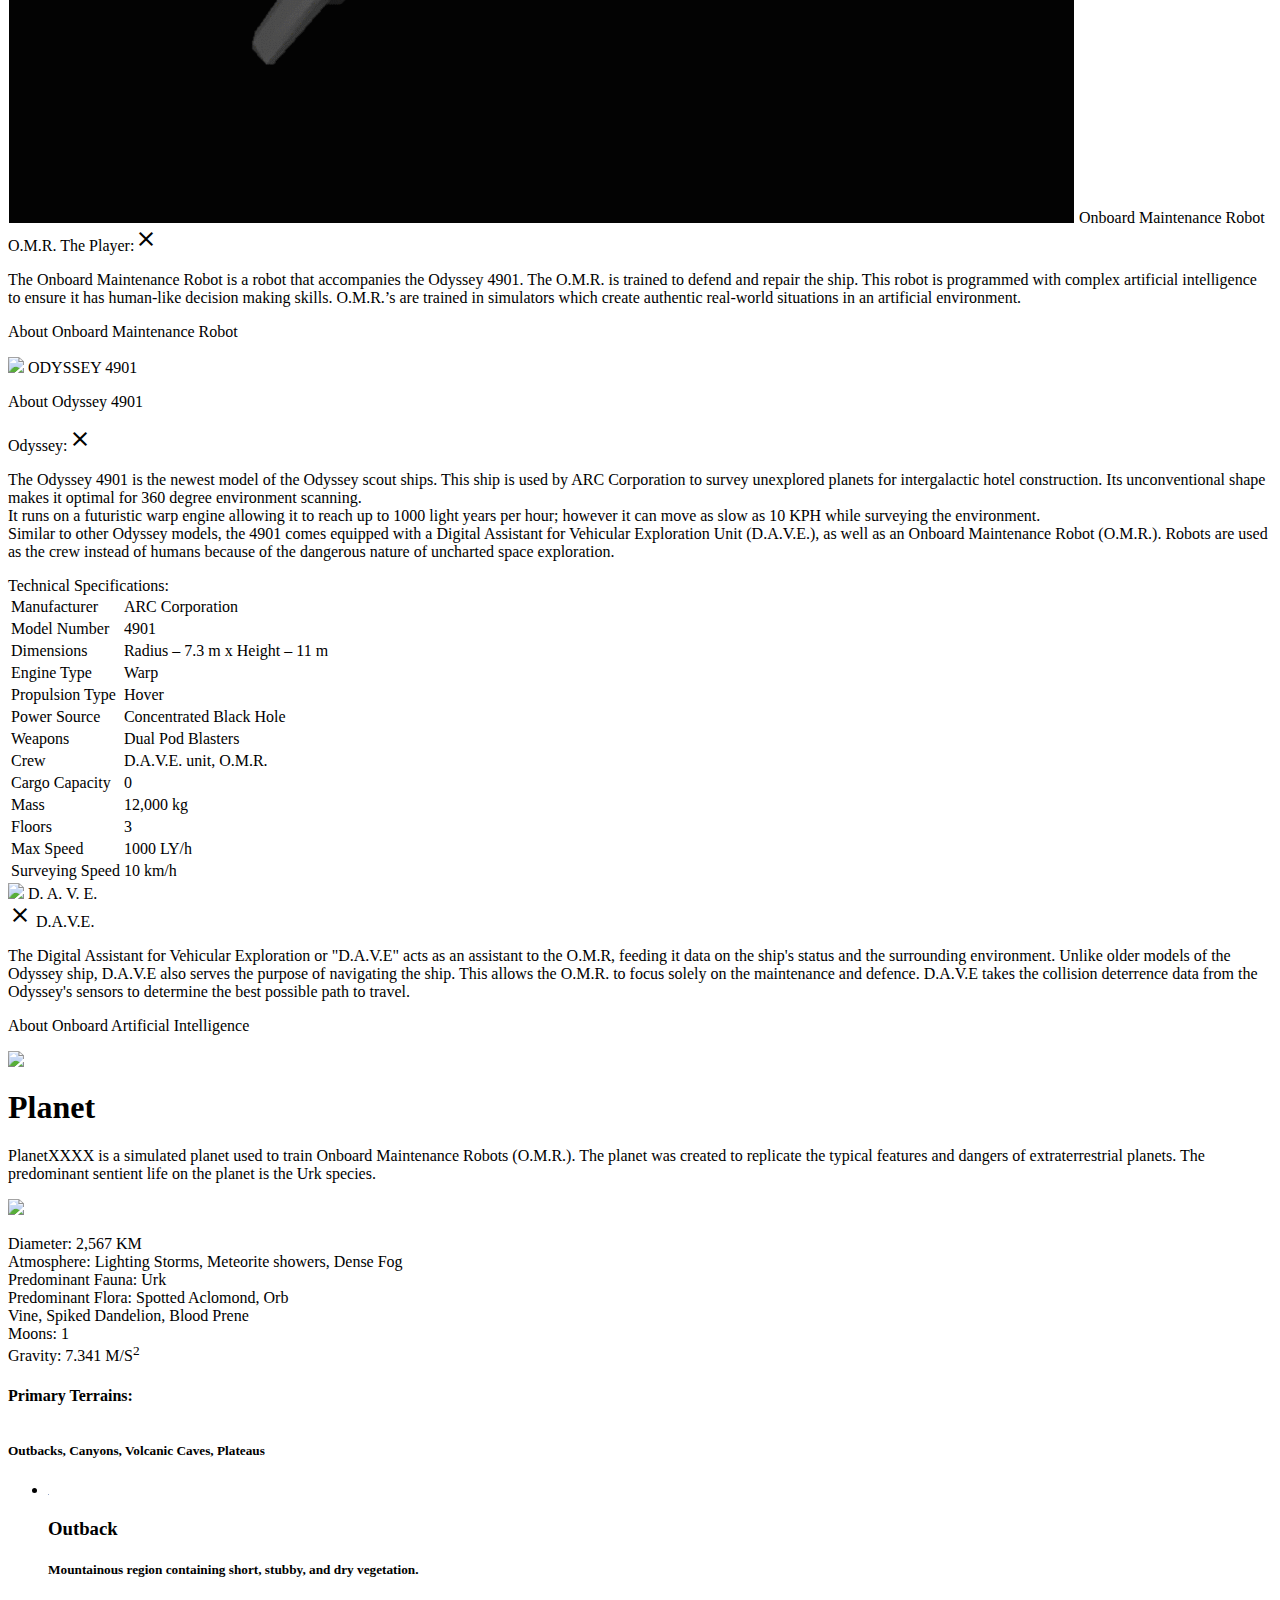
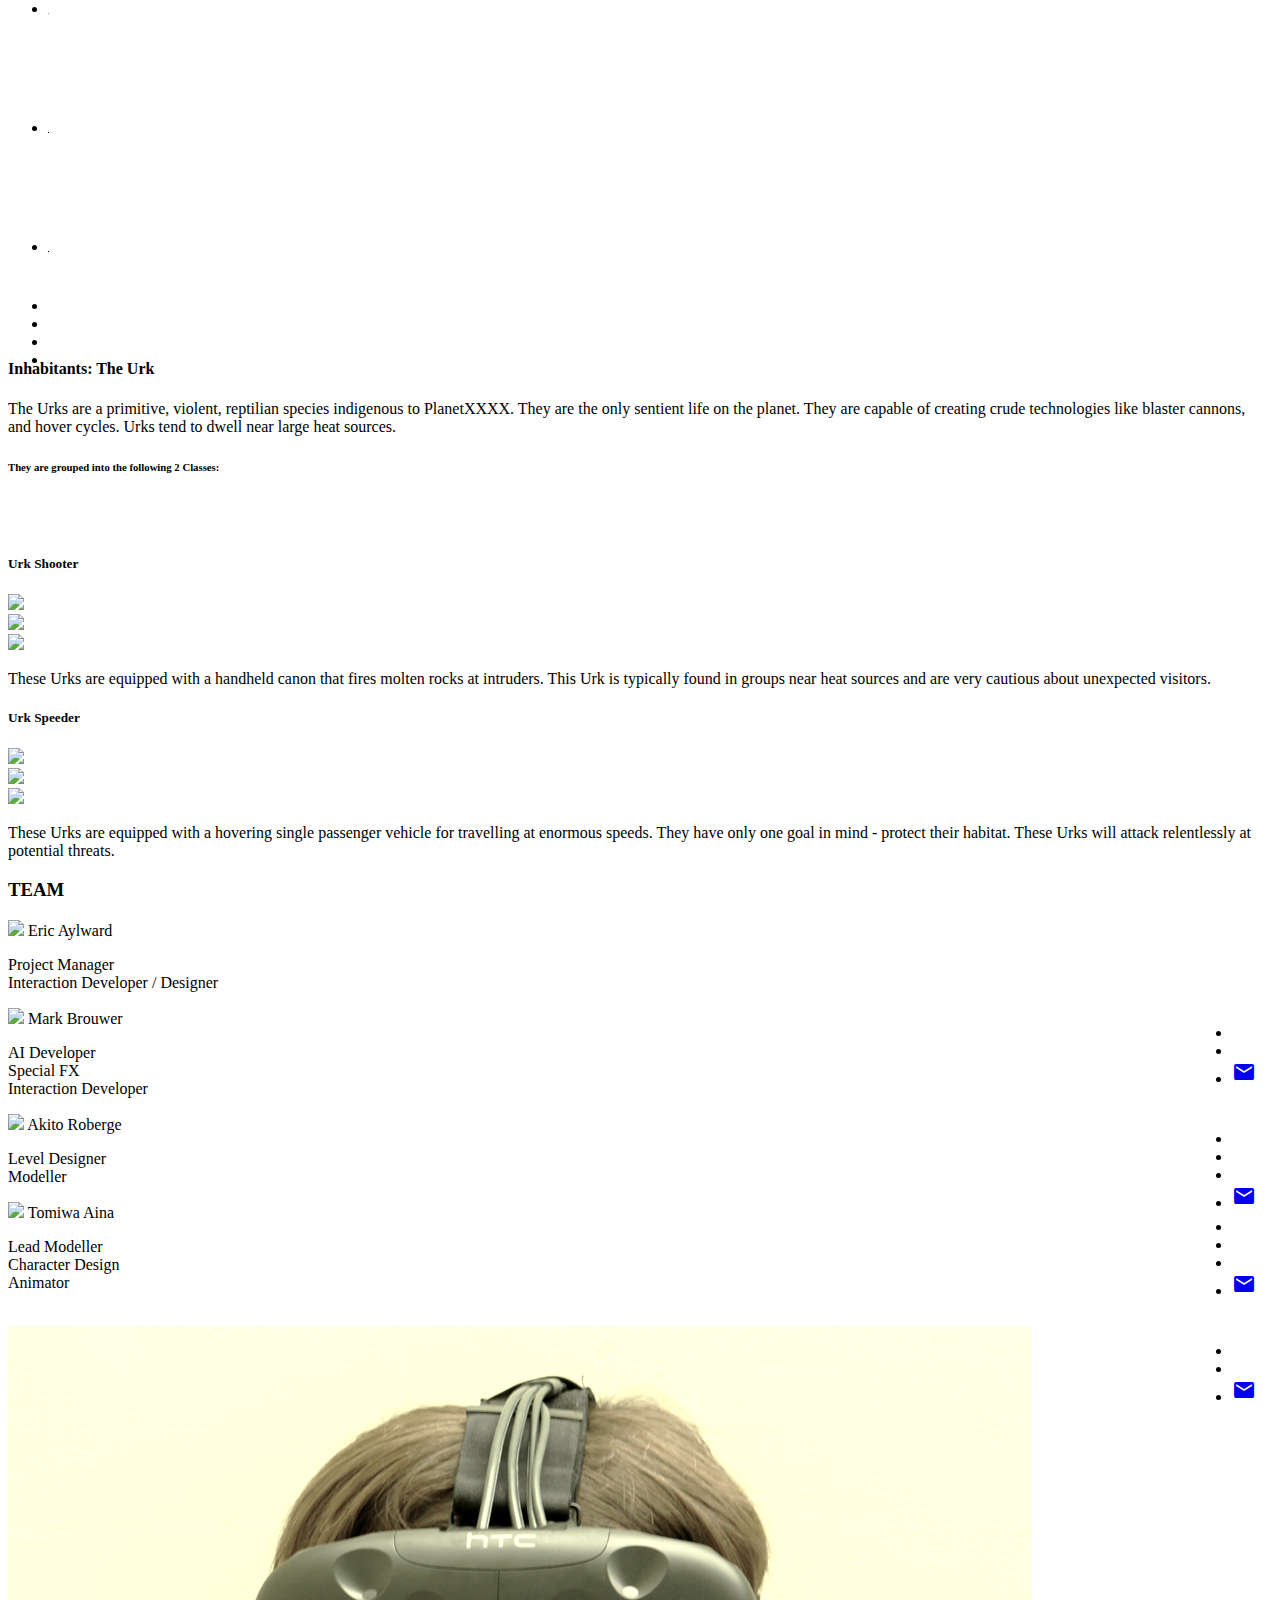
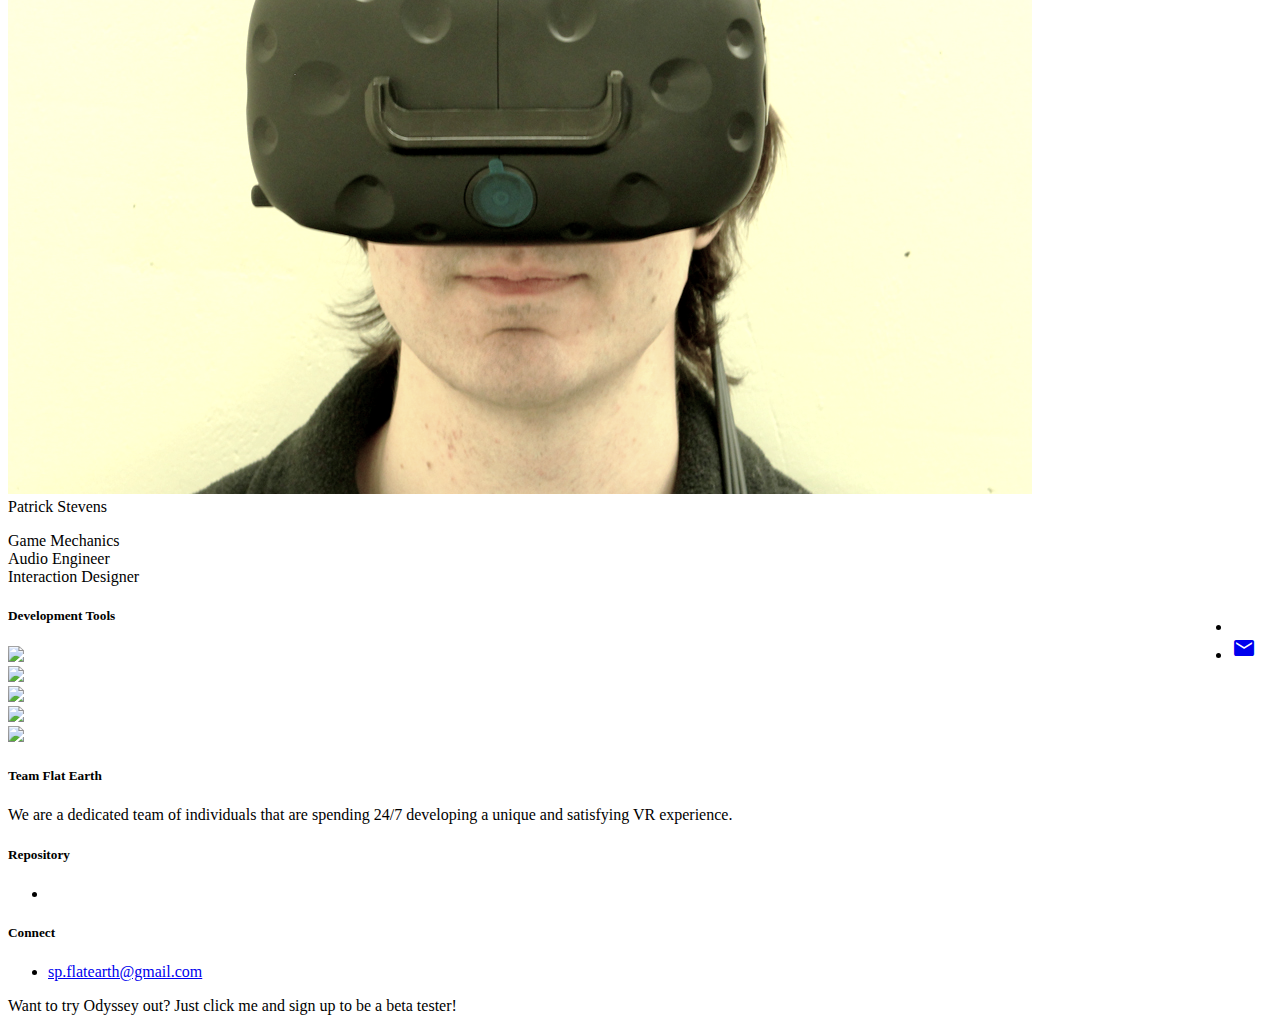
==== commit 3bc416ff: "eric corrections" ====
--- a/index.html
+++ b/index.html
@@ -102,7 +102,7 @@
 
         <div class="row">
             <div class="container center">
-                <h5 class="light"> <br>The ARC Corporation has sent you on a mission, you are a top-of-the-line repair robot sent on a mission to defend and repair a surveying ship as it traverses a bizarre alien planet.<br> <br> Do you have what it takes to ensure the mission is successful?</h5>
+                <h5 class="light"> <br>The ARC Corporation has sent you on a mission, you are a top-of-the-line repair robot sent to defend and repair a surveying ship as it traverses a bizarre alien planet.<br> <br> Do you have what it takes to ensure the mission is successful?</h5>
             </div>
         </div>
 
@@ -195,7 +195,7 @@
             </div>
             <div class="card-reveal blue-grey white text lighten-2">
           <span class="card-title section darken-1 white-text">O.M.R. The Player:<i class="material-icons right">close</i></span>
-              <p>The Onboard Maintenance Robot is a robot that accompanies the Odyssey 4901. The O.M.R. is trained to defend and repair the ship. This robot is programmed with complex artificial intelligence to ensure it has human-like decisions making skills. O.M.R.’s are trained in simulators which create authentic real-world situations in an artificial environment.
+              <p>The Onboard Maintenance Robot is a robot that accompanies the Odyssey 4901. The O.M.R. is trained to defend and repair the ship. This robot is programmed with complex artificial intelligence to ensure it has human-like decision making skills. O.M.R.’s are trained in simulators which create authentic real-world situations in an artificial environment.
 </p>
             </div>
             <div class="card-action activator">
@@ -277,7 +277,7 @@
               </tr>
               <tr>
                 <td>Max Speed</td>
-                <td>1000 ly/h</td>
+                <td>1000 LY/h</td>
               </tr>
               <tr>
                 <td>Surveying Speed</td>
@@ -300,7 +300,7 @@
         </div>
          <div class="card-reveal blue-grey white text lighten-2">
           <span class="card-title section darken-1 white-text"><i class="material-icons right">close</i> D.A.V.E.</span>        <!--<img class="responsive-img" src="Images/ship-Rot.gif"/>-->
-          <p>Digital Assistance for Vehicular Exploration or D.A.V.E. acts as an assistant to the O.M.R, feeding it data on the ship's status and the surrounding environment. Unlike older models of the Odyssey ship, D.A.V.E also serves the purpose of navigating the ship. Allowing the O.M.R.’s to focus on the maintenance aspect. D.A.V.E. takes the collision deterrence data from the Odyssey's sensors to determine the best possible path to travel.
+          <p>The Digital Assistant for Vehicular Exploration or "D.A.V.E" acts as an assistant to the O.M.R, feeding it data on the ship's status and the surrounding environment. Unlike older models of the Odyssey ship, D.A.V.E also serves the purpose of navigating the ship. This allows the O.M.R. to focus solely on the maintenance and defence. D.A.V.E takes the collision deterrence data from the Odyssey's sensors to determine the best possible path to travel.
 
 </p>
         </div>    
@@ -357,7 +357,7 @@
               Predominant Fauna: Urk<br>
               Predominant Flora: Spotted Aclomond, Orb <br>Vine, Spiked Dandelion, Blood Prene<br>
               Moons: 1<br>
-              Gravity: 7.341 M/S2<p>
+	      Gravity: 7.341 M/S<sup>2</sup><p>
          </div>
       </div>
 
@@ -386,7 +386,7 @@
                         <img src="Images/canyon.png">
                         <div class="caption left-align white-text">
                           <h3>Canyon</h3>
-                          <h5 class="light">Rocky canyon region, the rock formations indicate that there once was liquid flowing through the gorge, although it has been dried up. The inhabitants of the planets are found lurking abouts in the canyons.</h5>
+                          <h5 class="light">Rocky canyon region, the rock formations indicate that there once was liquid flowing through the gorge.</h5>
                         </div>
                       </li>
                       <li>
@@ -400,7 +400,7 @@
                         <img src="Images/clif.png">
                         <div class="caption center-align white-text">
                           <h3>Plateaus</h3>
-                          <h5 class="light ">Narrow edge of a plateaus, be careful you dont fall off and into the deep abyss of space</h5>
+                          <h5 class="light ">A cliff area surrounded by tall plateaus. Be careful you don't fall off into the abyss of space!</h5>
                         </div>
                       </li>
 
@@ -420,7 +420,7 @@
          <div class="row center container">
           <div class="divider"></div>
           <h4 class="center"><br>Inhabitants: The Urk</h4>
-          <p>The Urks are a primitive, violent, reptilian species indigenous to PlanetXXXX. They are the only sentient life on the planet. They are capable of creating crude technologies like blaster cannons, and hover cycles. Their eyes are highly sensitive to light so they live predominantly underground or in caves. They also tend to dwell near large heat sources. </p>
+          <p>The Urks are a primitive, violent, reptilian species indigenous to PlanetXXXX. They are the only sentient life on the planet. They are capable of creating crude technologies like blaster cannons, and hover cycles. Urks tend to dwell near large heat sources. </p>
           <h6 class="center">They are grouped into the following 2 Classes:</h6><br><br>
 
 
@@ -436,7 +436,7 @@
             <img class="responsive-img" src="Images/enemies/Urk_Shooter.png">
           </div>
           <div class="col s12">
-             <p class="center">These Urks are equipped with a handheld canon that fires molten rocks at intruders. This Urk is typically found in groups near heat sources, and are very cautious about unexpected visitors.</p>
+             <p class="center">These Urks are equipped with a handheld canon that fires molten rocks at intruders. This Urk is typically found in groups near heat sources and are very cautious about unexpected visitors.</p>
            </div>
         </div>
 
@@ -452,7 +452,7 @@
             <img class="responsive-img" src="Images/enemies/Urk_Speeder.png">
           </div>
           <div class="col s12">
-            <p class="center">These Urks are equipped with a hovering single passenger vehicle for travelling at enourmous speeds. They have only one goal in mind, protect their habitat. These Urks will attack relentlessly at potential threats.</p>
+            <p class="center">These Urks are equipped with a hovering single passenger vehicle for travelling at enormous speeds. They have only one goal in mind - protect their habitat. These Urks will attack relentlessly at potential threats.</p>
           </div>
 
         </div>
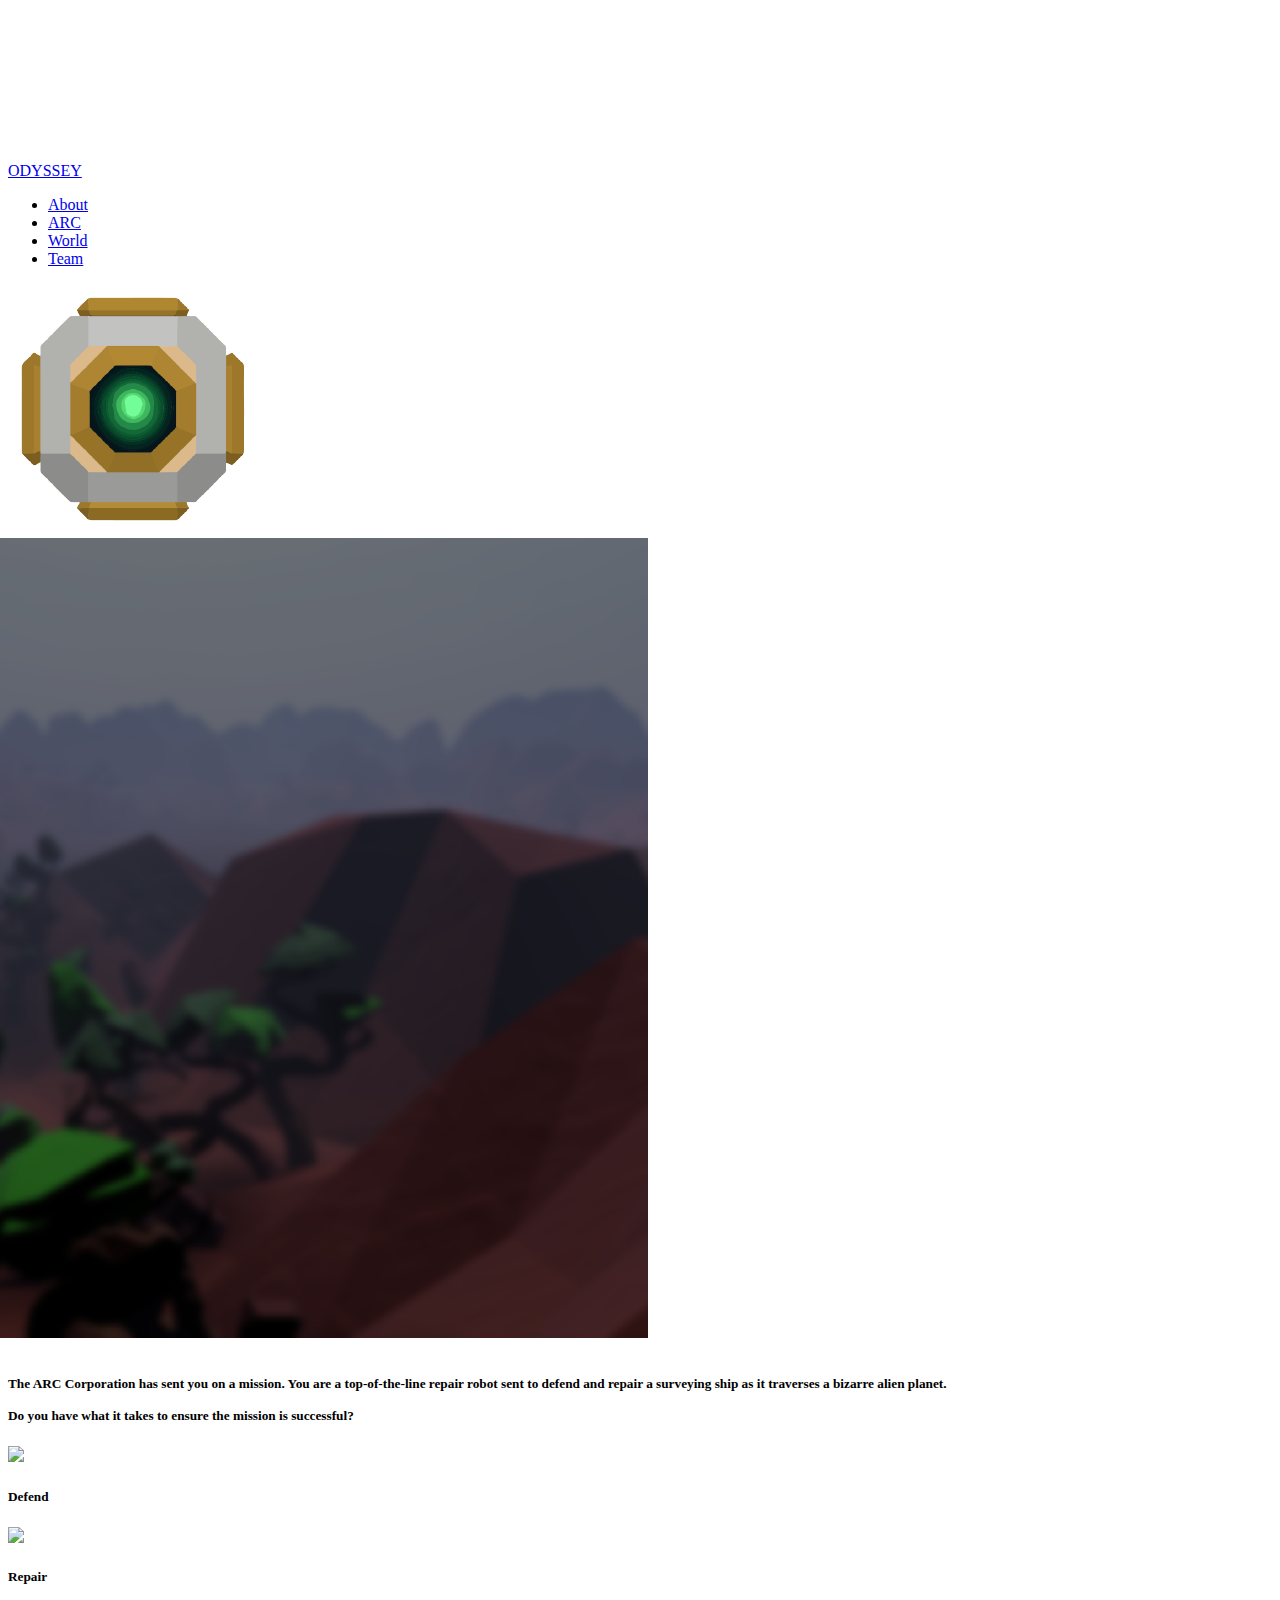
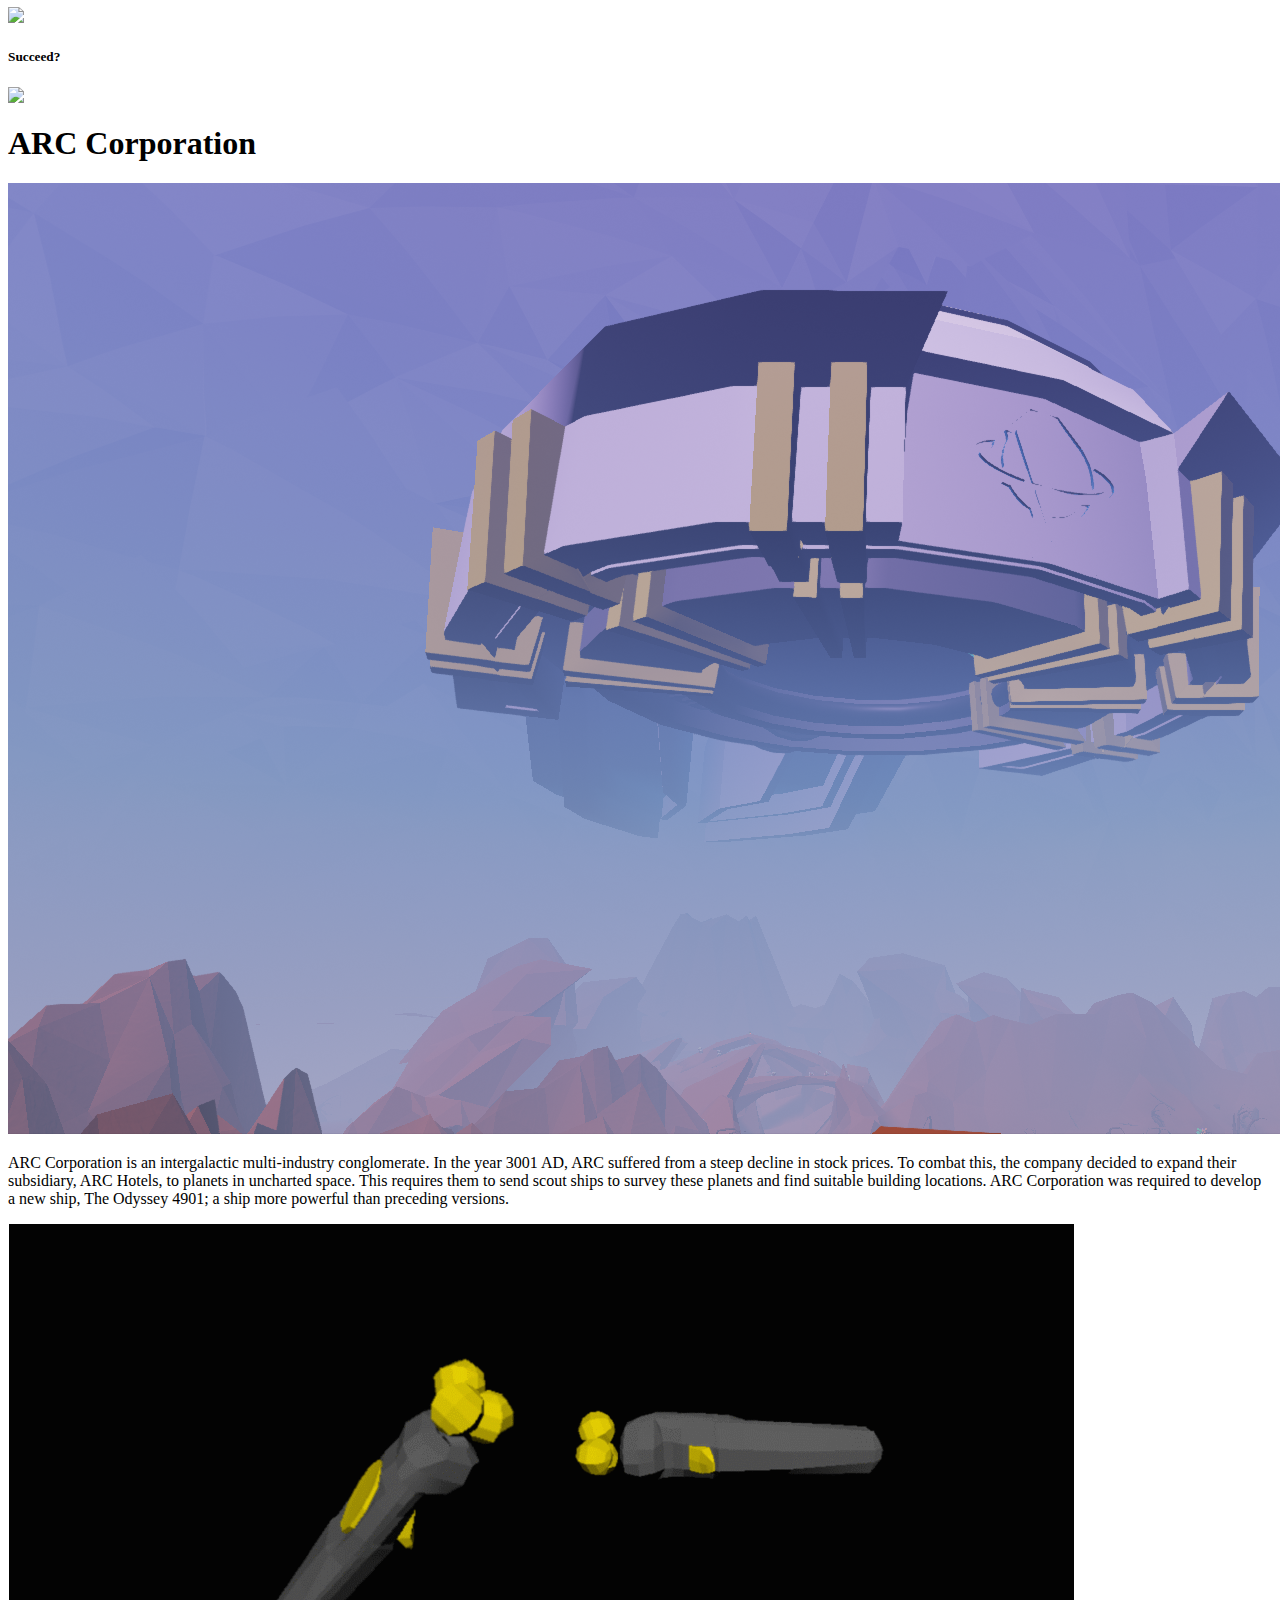
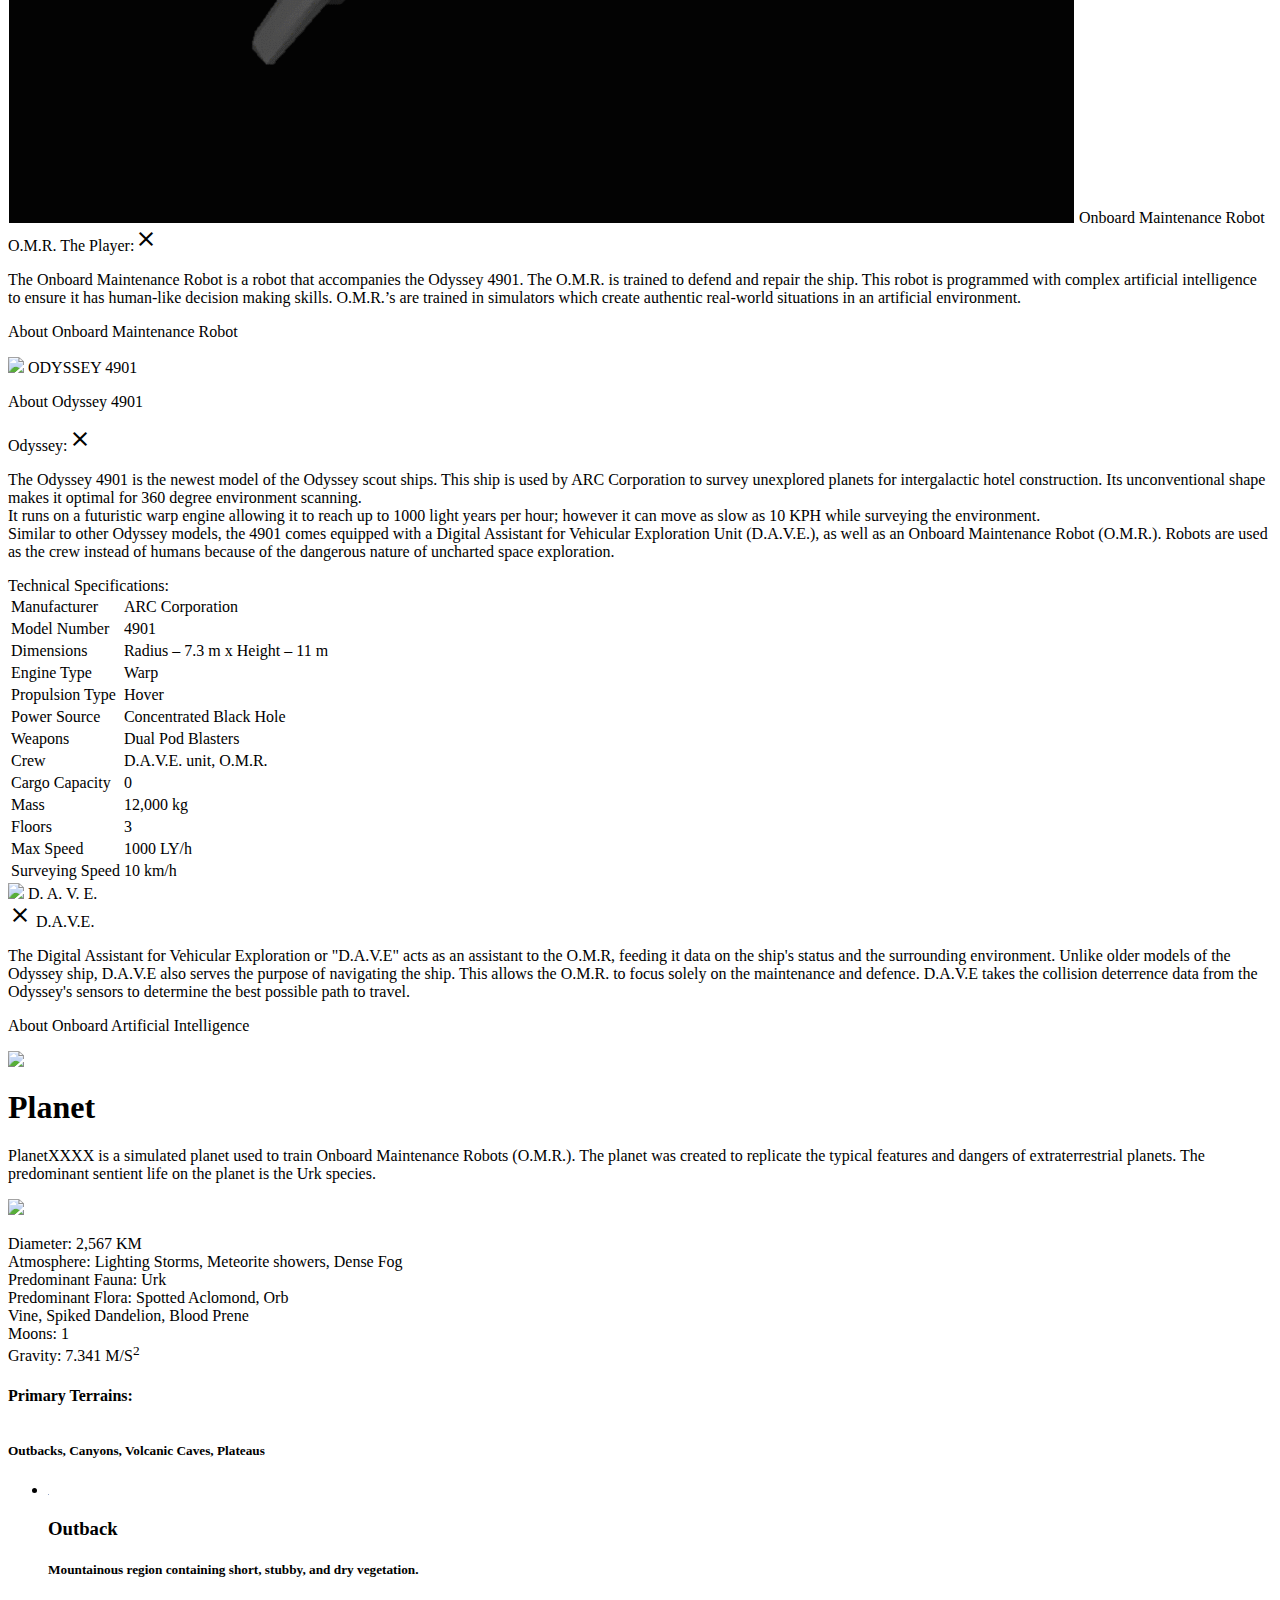
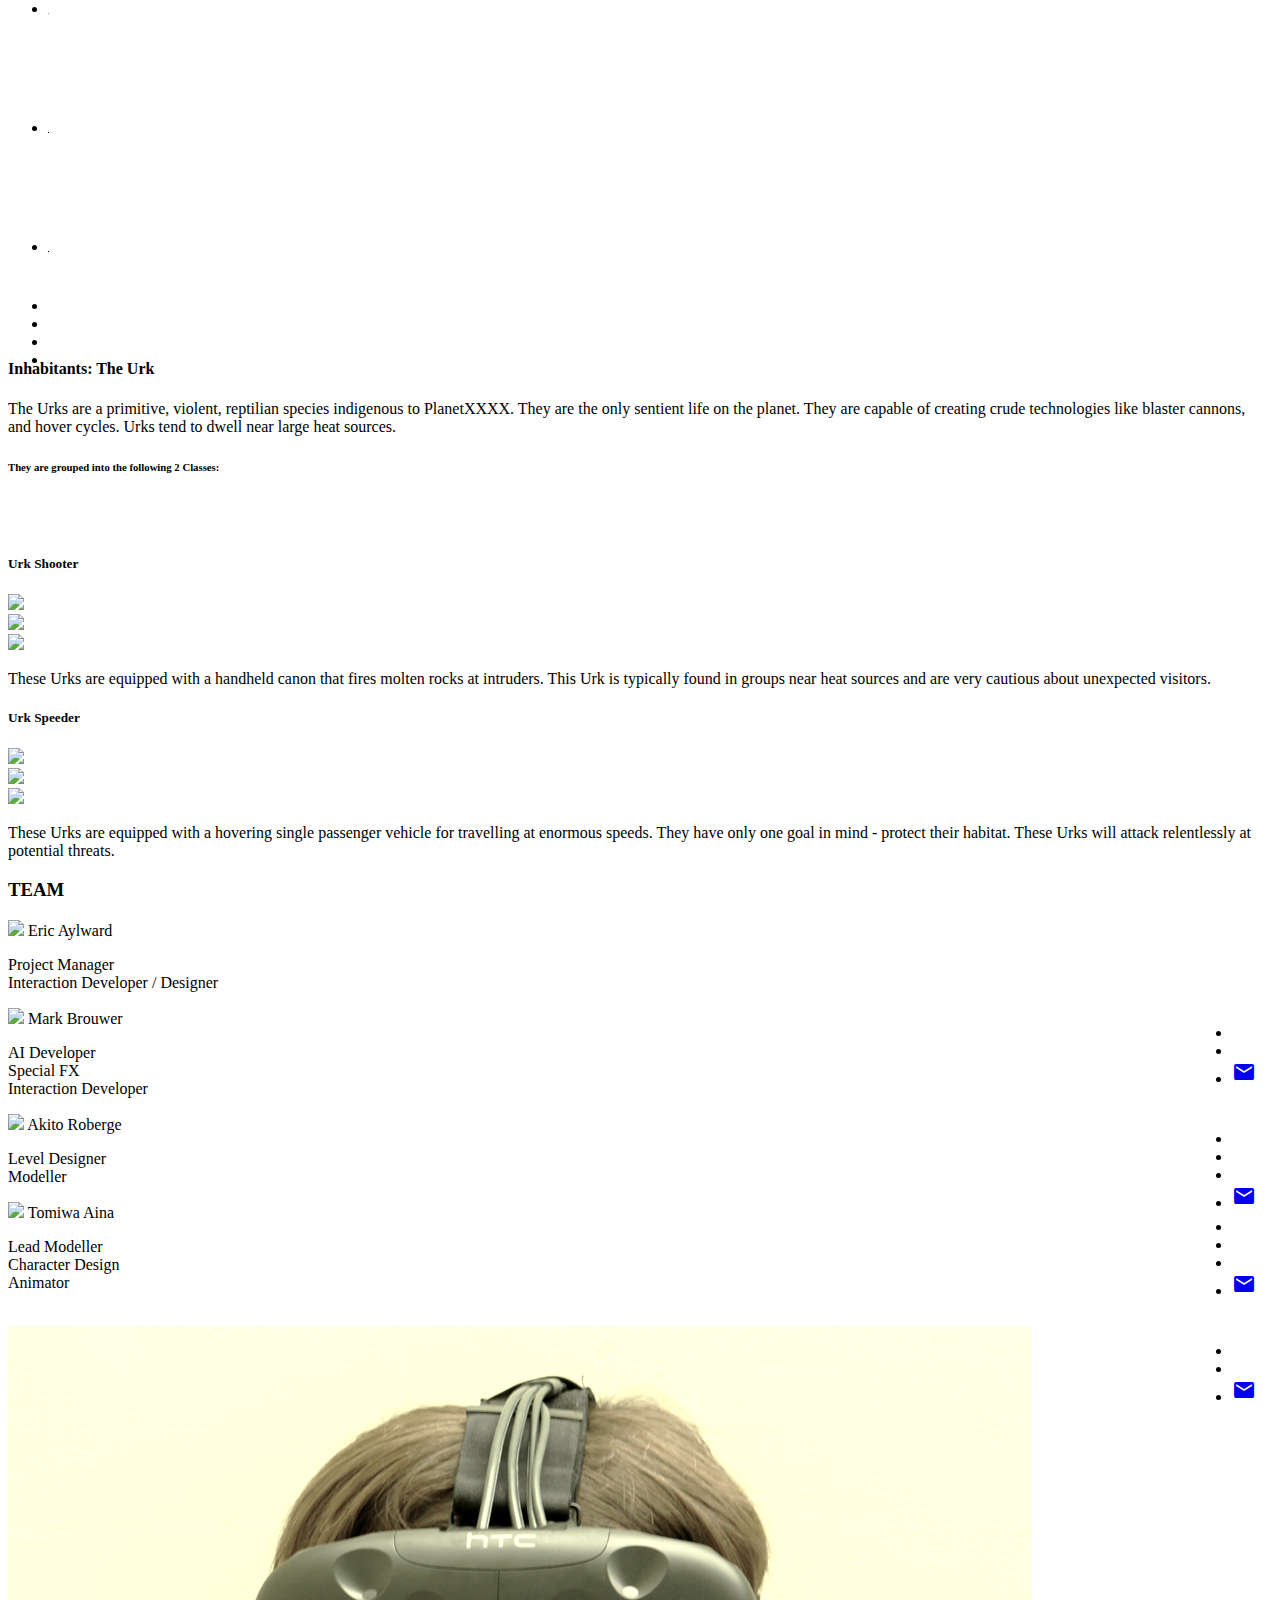
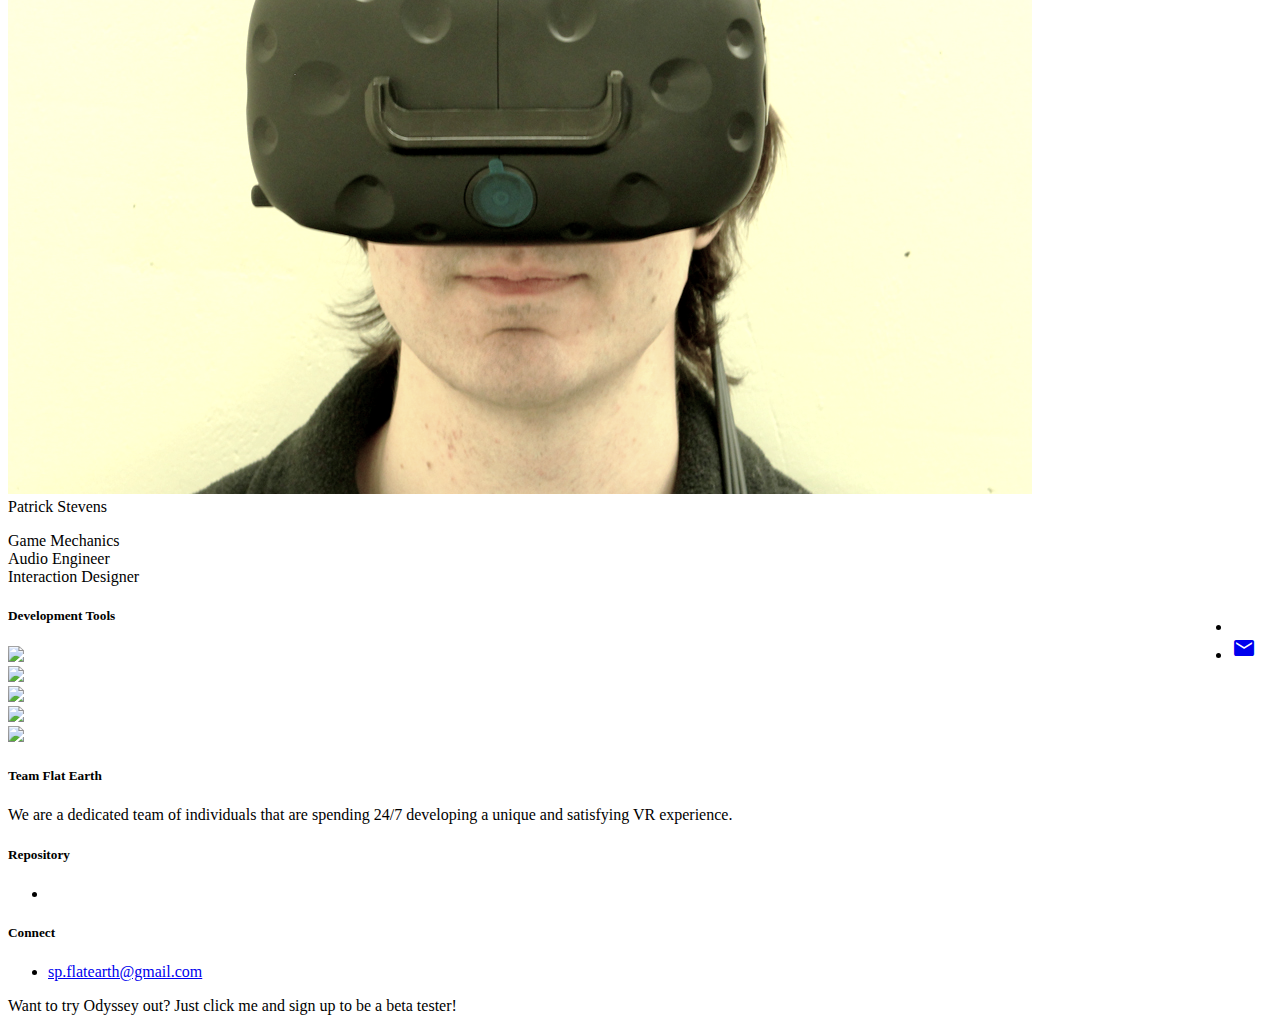
==== commit 096c130f: "eric change" ====
--- a/index.html
+++ b/index.html
@@ -102,7 +102,7 @@
 
         <div class="row">
             <div class="container center">
-                <h5 class="light"> <br>The ARC Corporation has sent you on a mission, you are a top-of-the-line repair robot sent to defend and repair a surveying ship as it traverses a bizarre alien planet.<br> <br> Do you have what it takes to ensure the mission is successful?</h5>
+                <h5 class="light"> <br>The ARC Corporation has sent you on a mission. You are a top-of-the-line repair robot sent to defend and repair a surveying ship as it traverses a bizarre alien planet.<br> <br> Do you have what it takes to ensure the mission is successful?</h5>
             </div>
         </div>
 
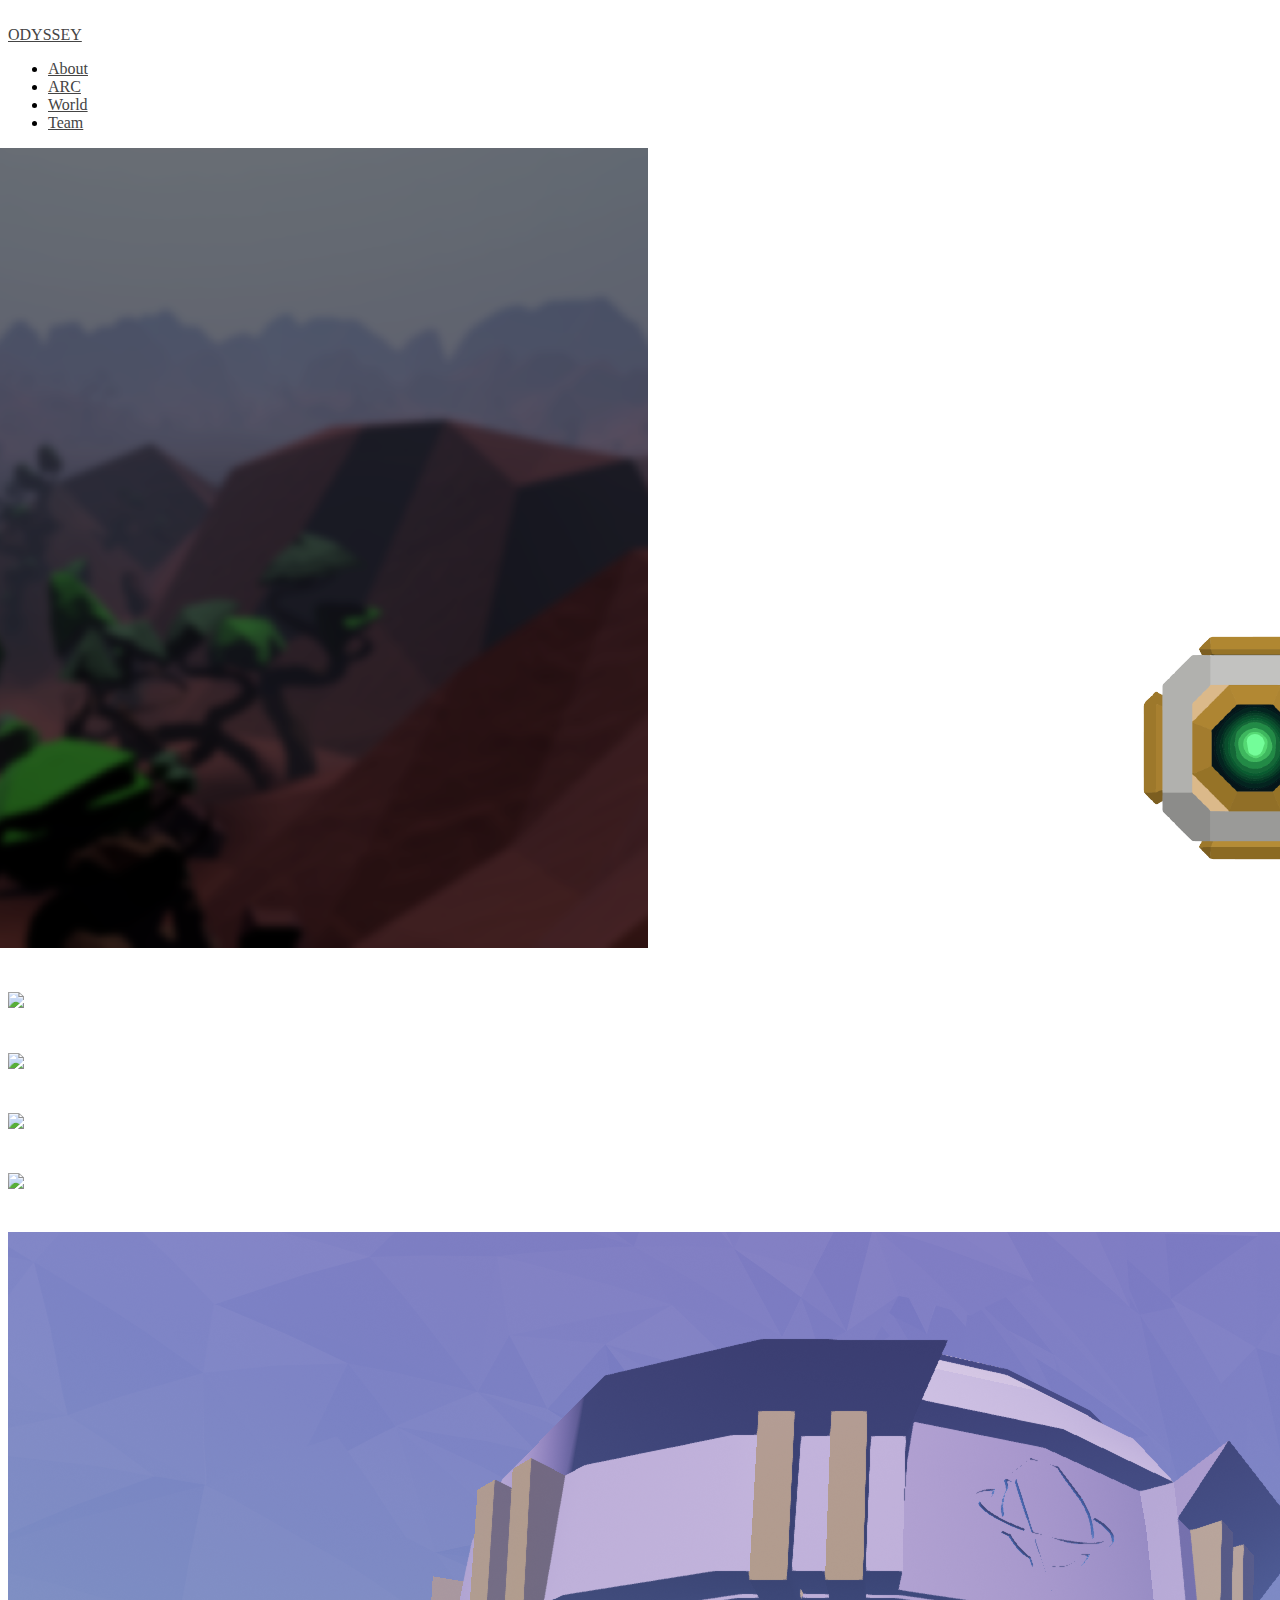
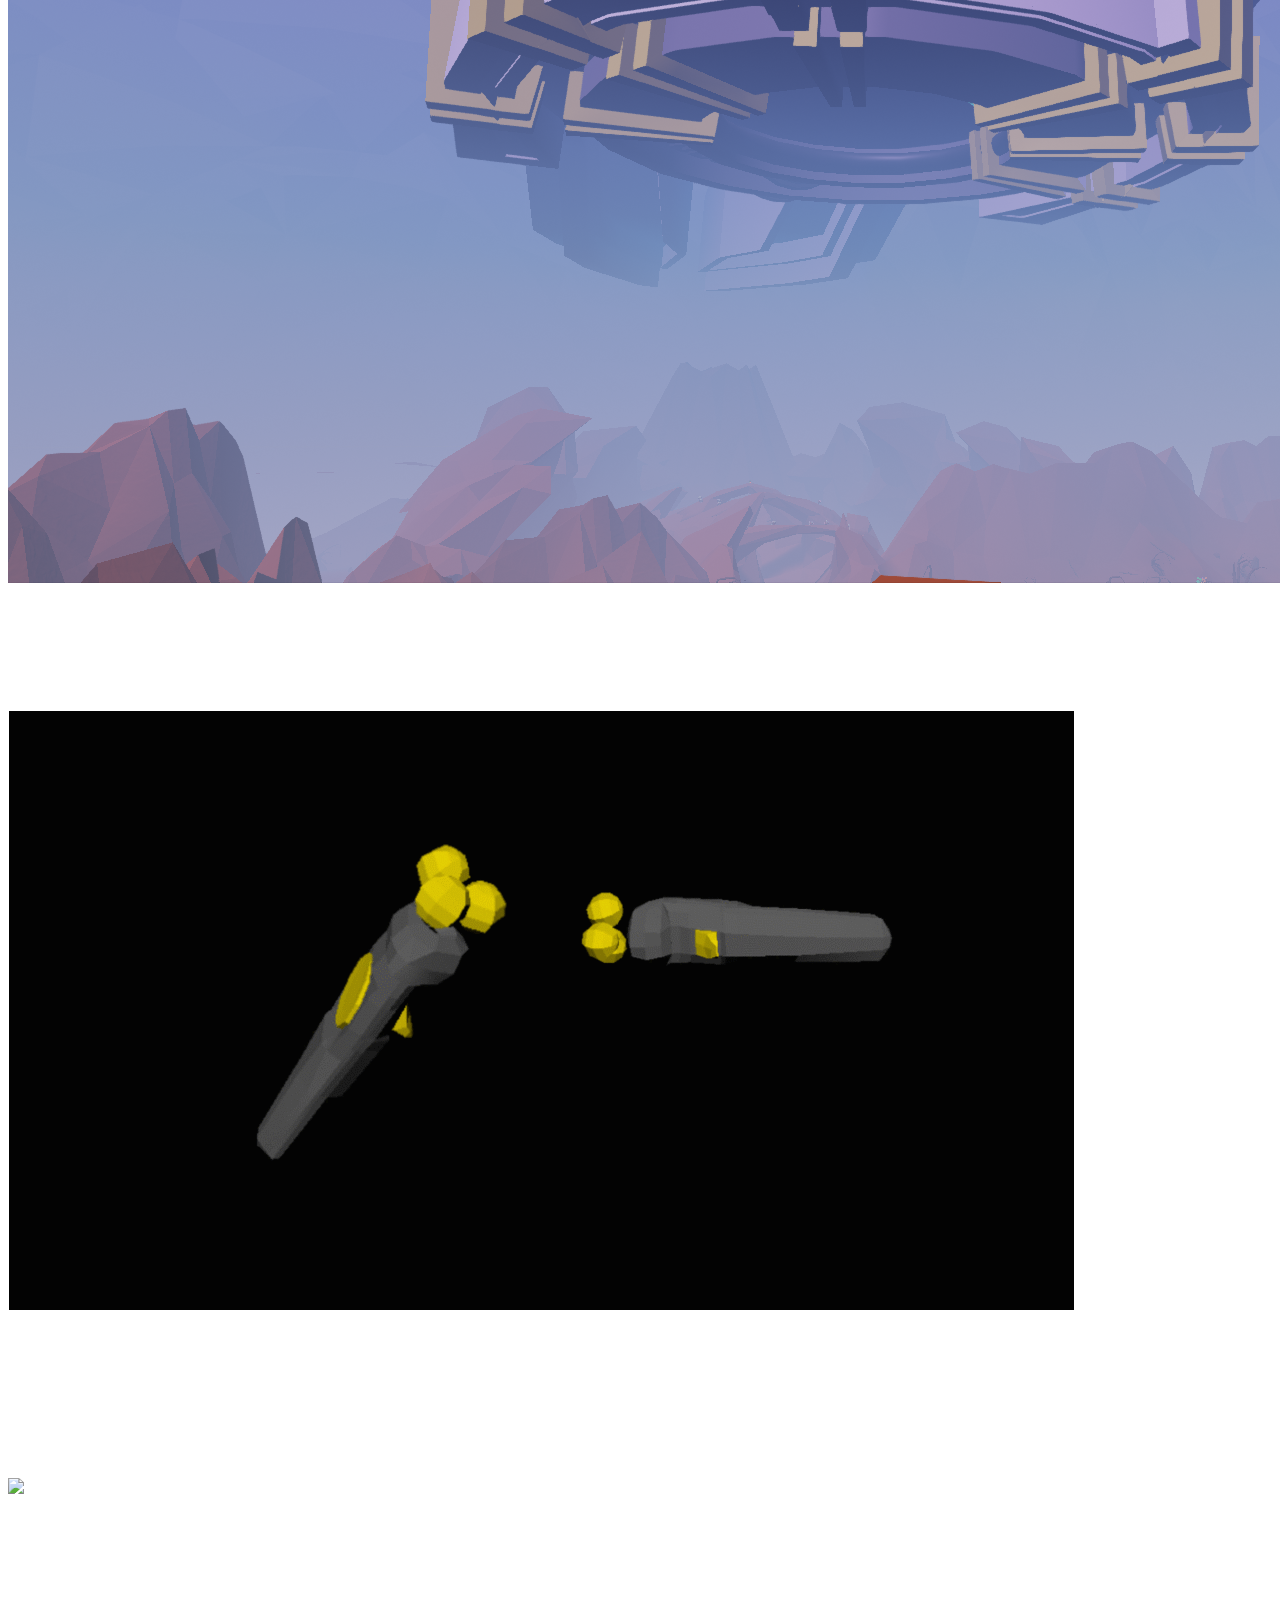
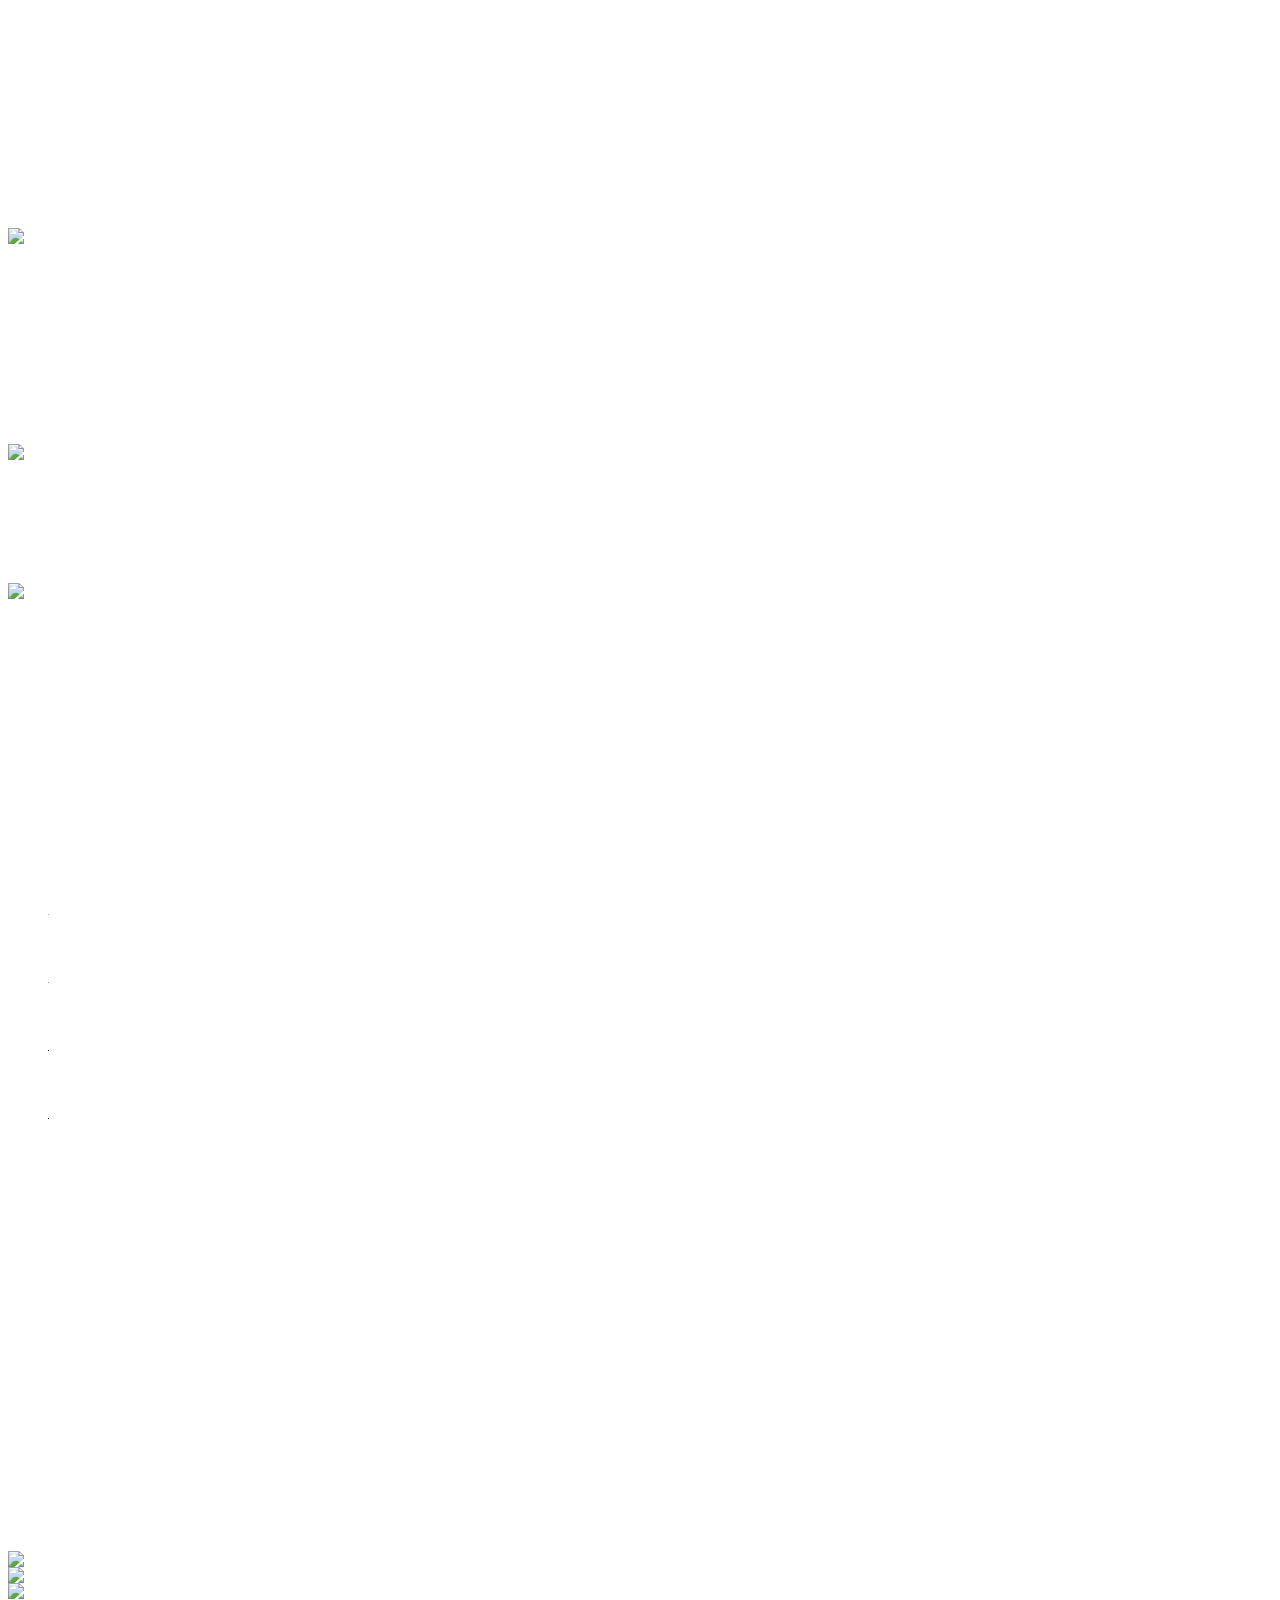
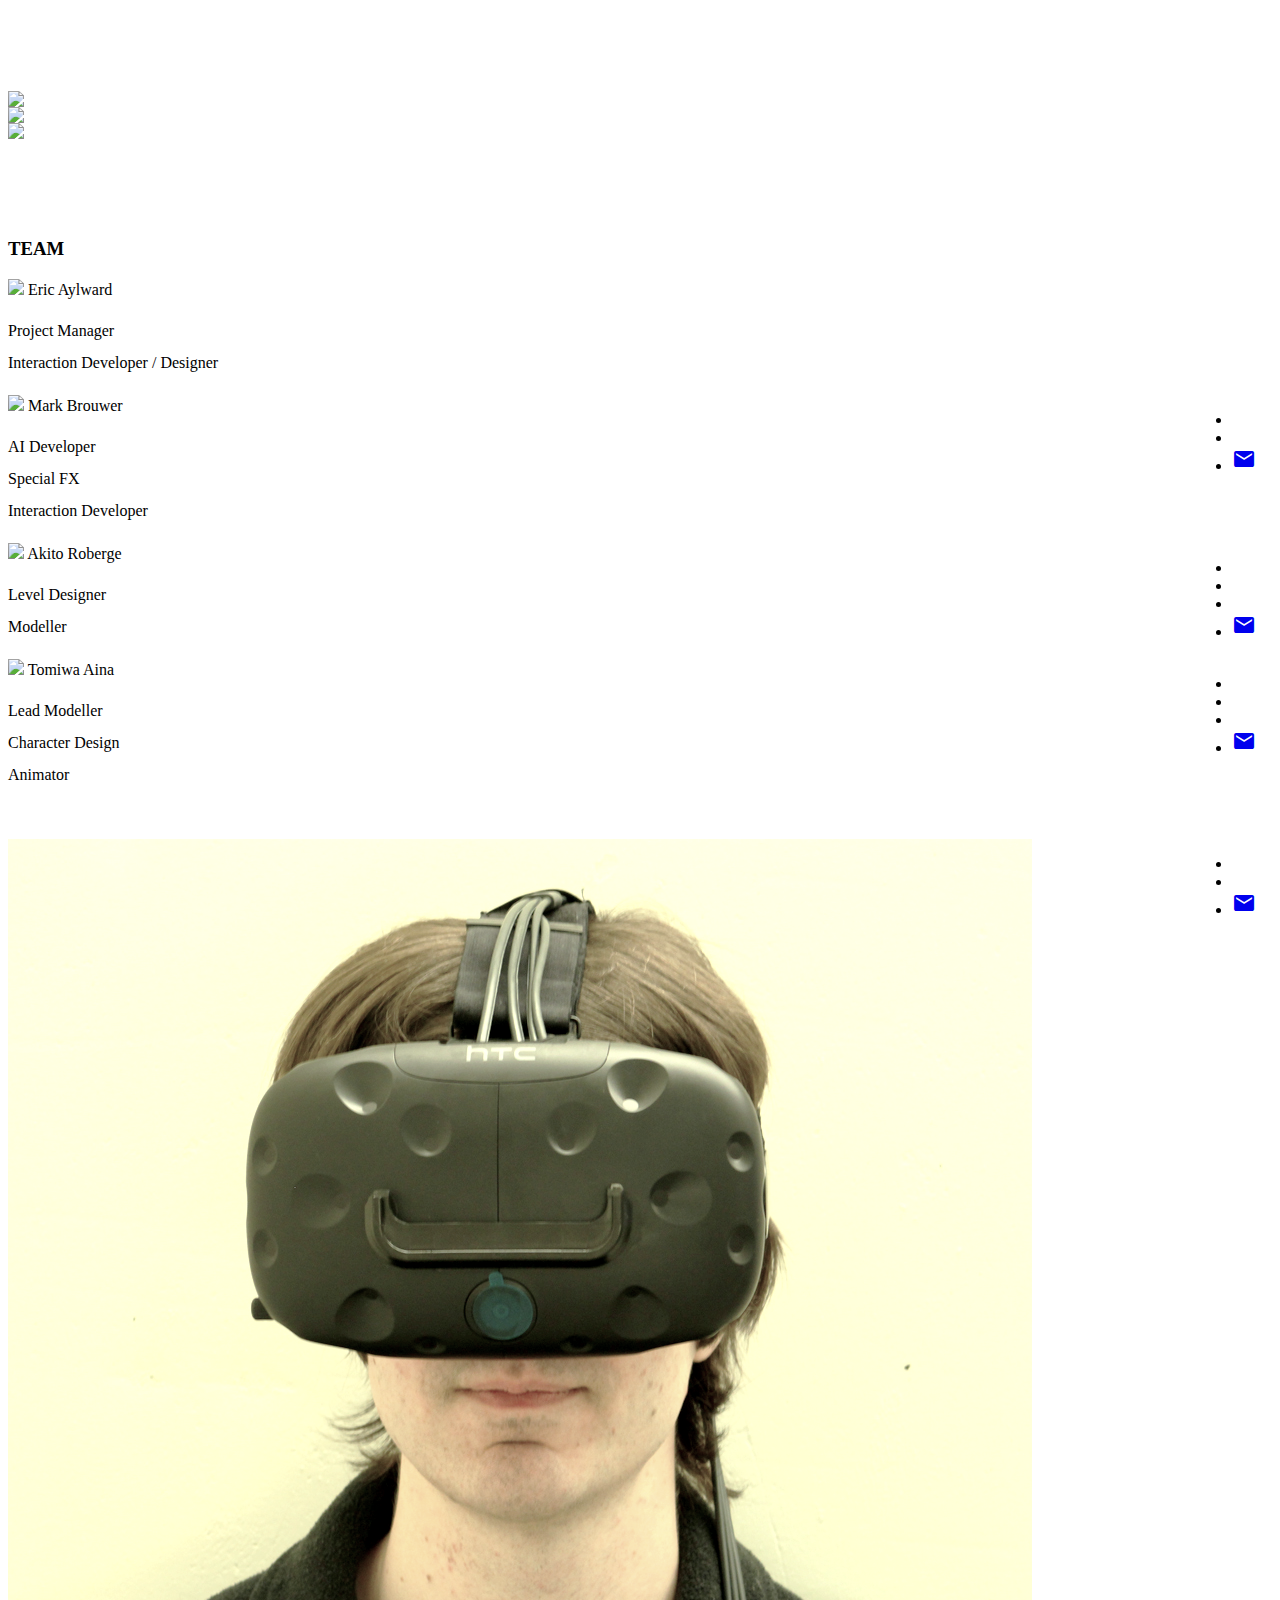
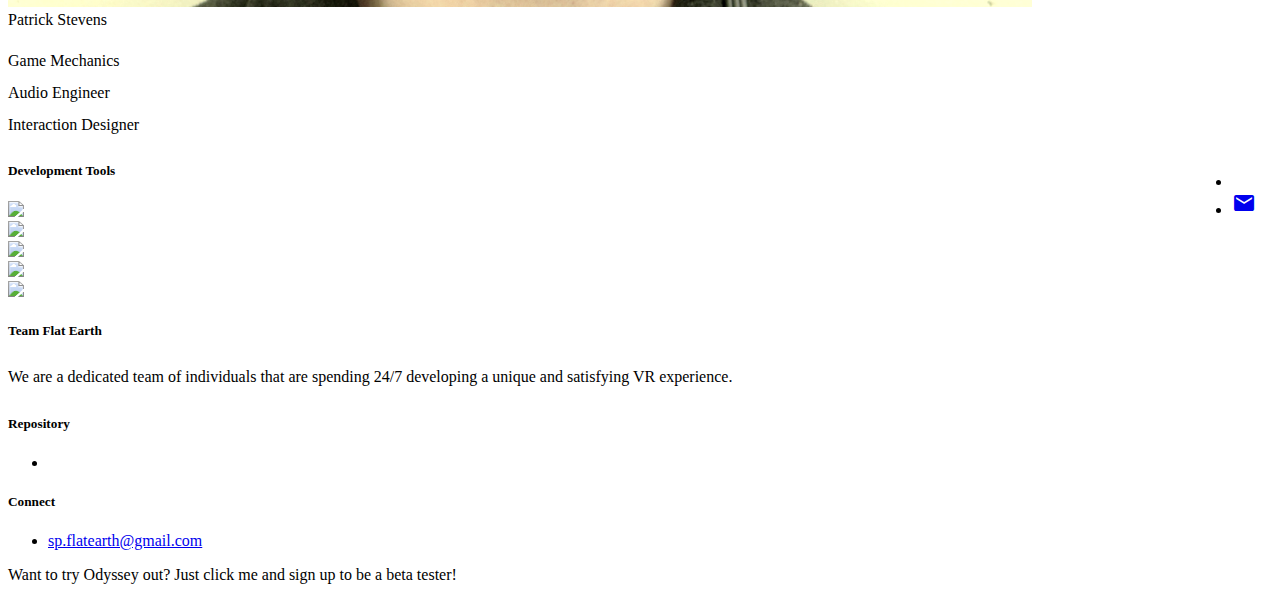
==== commit ce513bf2: "Added JS animation for DAVE to come into screen as soon as the user scrolls" ====
--- a/index.html
+++ b/index.html
@@ -17,6 +17,8 @@
   <link href="css/style.css" type="text/css" rel="stylesheet" media="screen,projection"/>
   <link href="css/materialdesignicons.min.css" media="all" rel="stylesheet" type="text/css" /> 
   <link href="https://fonts.googleapis.com/css?family=Lato" rel="stylesheet">
+
+
 
 </head>
 
@@ -82,11 +84,14 @@
  </div>
 
 
-<div id="whoosh" class="whoosh fixed-action-btn horizontal tooltipped" data-position="top" data-delay="50" data-tooltip="Want to try Odyssey out? Just click me and sign up to be a beta tester!">
+
+<div class="whoosh">
+  <div class=" horizontal tooltipped" data-position="top" data-delay="50" data-tooltip="Want to try Odyssey out? Just click me and sign up to be a beta tester!">
     <a class="btn-floating btn-large yellow accent-1" href="https://goo.gl/forms/iVRECOTky5IV97RI2">
       <img class="responsive-img" src="Images/DAVE-01-01.png">
     </a>
   </div>
+</div>
 
 
 <!-- End Nav Bar -->
@@ -703,6 +708,7 @@
   <script src="js/init.js"></script>
   <script src="js/vivus.js">  </script>
   <script src="js/vivus.min.js">  </script>
+  <script src="js/javascript.js"></script>
 
   </body>
 </html>
--- a/css/style.css
+++ b/css/style.css
@@ -0,0 +1,161 @@
+/* Custom Stylesheet */
+/**
+ * Use this file to override Materialize files so you can update
+ * the core Materialize files in the future
+ *
+ * Made By MaterializeCSS.com
+ */
+
+.iris {
+    background-image: url("Images/controller-01.jpg");
+    background-repeat: no-repeat;
+    height: 100%;
+    background-size: cover;
+}
+
+.tester{
+  color: #fff;
+  position: absolute;
+  top: 15%;
+  left: 15%;
+  width: 70%;
+  opacity: 0;
+}
+
+
+.whoosh{
+  position: fixed;
+  right: -100px;
+  bottom: 23px;
+  padding-top: 15px;
+  margin-bottom: 0;
+  z-index: 998;
+  transition: all 0.5s ease-in-out;
+}
+
+.whoosh.in-view{
+  position: fixed;
+  right: 23px;
+  bottom: 23px;
+  padding-top: 15px;
+  margin-bottom: 0;
+  z-index: 998;
+  transform: translate3d(-75px,0,0);
+}
+
+
+.banner {
+  position: relative;
+  overflow: hidden;
+}
+
+.banner__video {
+  position: absolute;
+  top: 50%;
+  left: 50%;
+  width: auto;
+  min-width: 100%;
+  height: auto;
+  min-height: 100%;
+  transform: translateX(-50%) translateY(-50%);
+  z-index: -1;
+}
+.banner__image {
+  position: relative;
+  top: 50%;
+  left: 50%;
+  width: auto;
+  min-width: 100%;
+  height: auto;
+  min-height: 100%;
+  transform: translateX(-50%) translateY(-50%);
+  z-index: -1;
+}
+
+
+.overlay{
+  opacity.0.5;
+}
+
+
+/*Class for when element is above threshold*/
+  .pin-top {
+    position: relative;
+  }
+
+  /*/ Class for when element is below threshold*/
+  .pin-bottom {
+    position: fixed;/*changed this from relative to Fixed*/
+	z-index: 2;
+  }
+
+  /*/ Class for when element is pinned*/
+  .pinned {
+    position: fixed !important;
+  }
+
+
+
+
+
+
+
+
+
+
+
+
+
+
+
+
+
+nav ul a,
+nav .brand-logo {
+  color: #444;
+}
+
+p {
+  line-height: 2rem;
+}
+
+.button-collapse {
+  color: #26a69a;
+}
+
+.parallax-container {
+  min-height: 380px;
+  line-height: 0;
+  height: 100%;
+  color: rgba(255,255,255,.9);
+}
+  .parallax-container .section {
+    width: 100%;
+  }
+
+@media only screen and (max-width : 992px) {
+  .parallax-container .section {
+    position: absolute;
+    top: 40%;
+  }
+  #index-banner .section {
+    top: 10%;
+  }
+}
+
+@media only screen and (max-width : 600px) {
+  #index-banner .section {
+    top: 0;
+  }
+}
+
+.icon-block {
+  padding: 0 15px;
+}
+.icon-block .material-icons {
+  font-size: inherit;
+}
+
+footer.page-footer {
+  margin: 0;
+}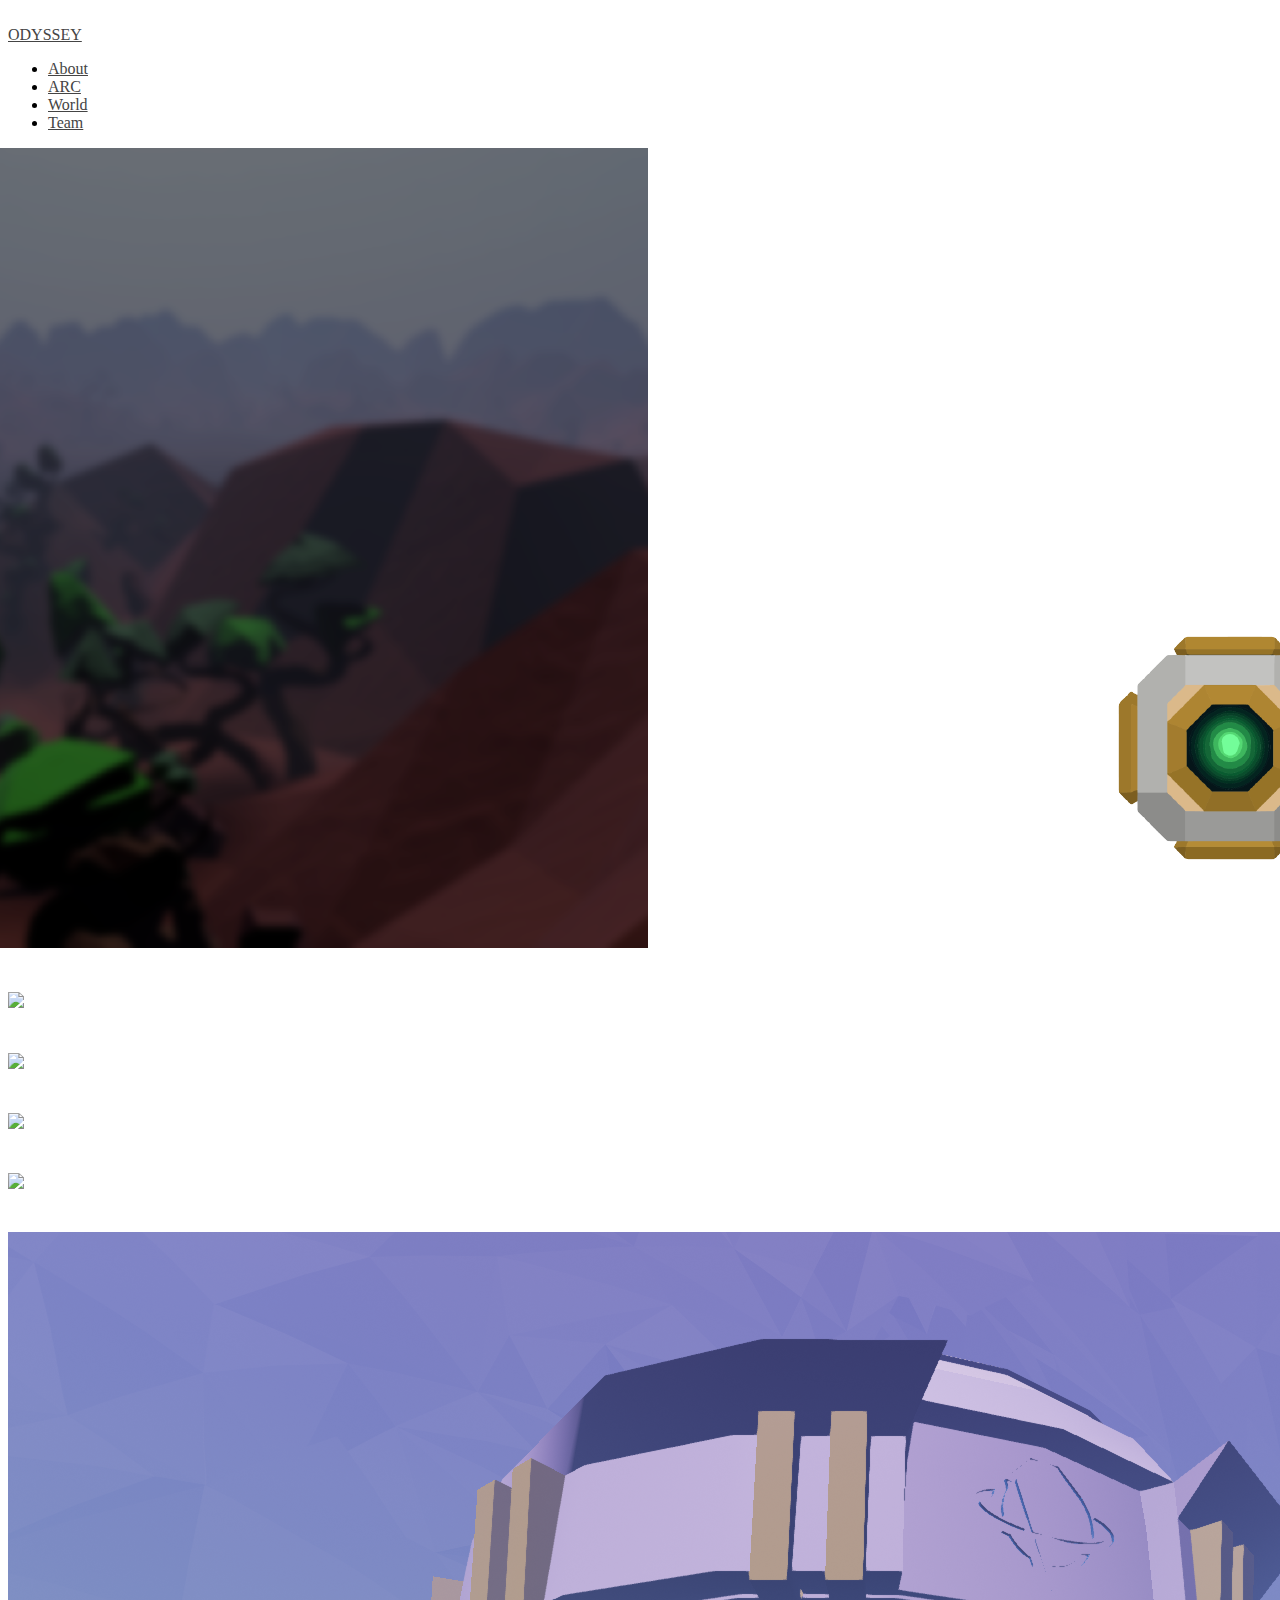
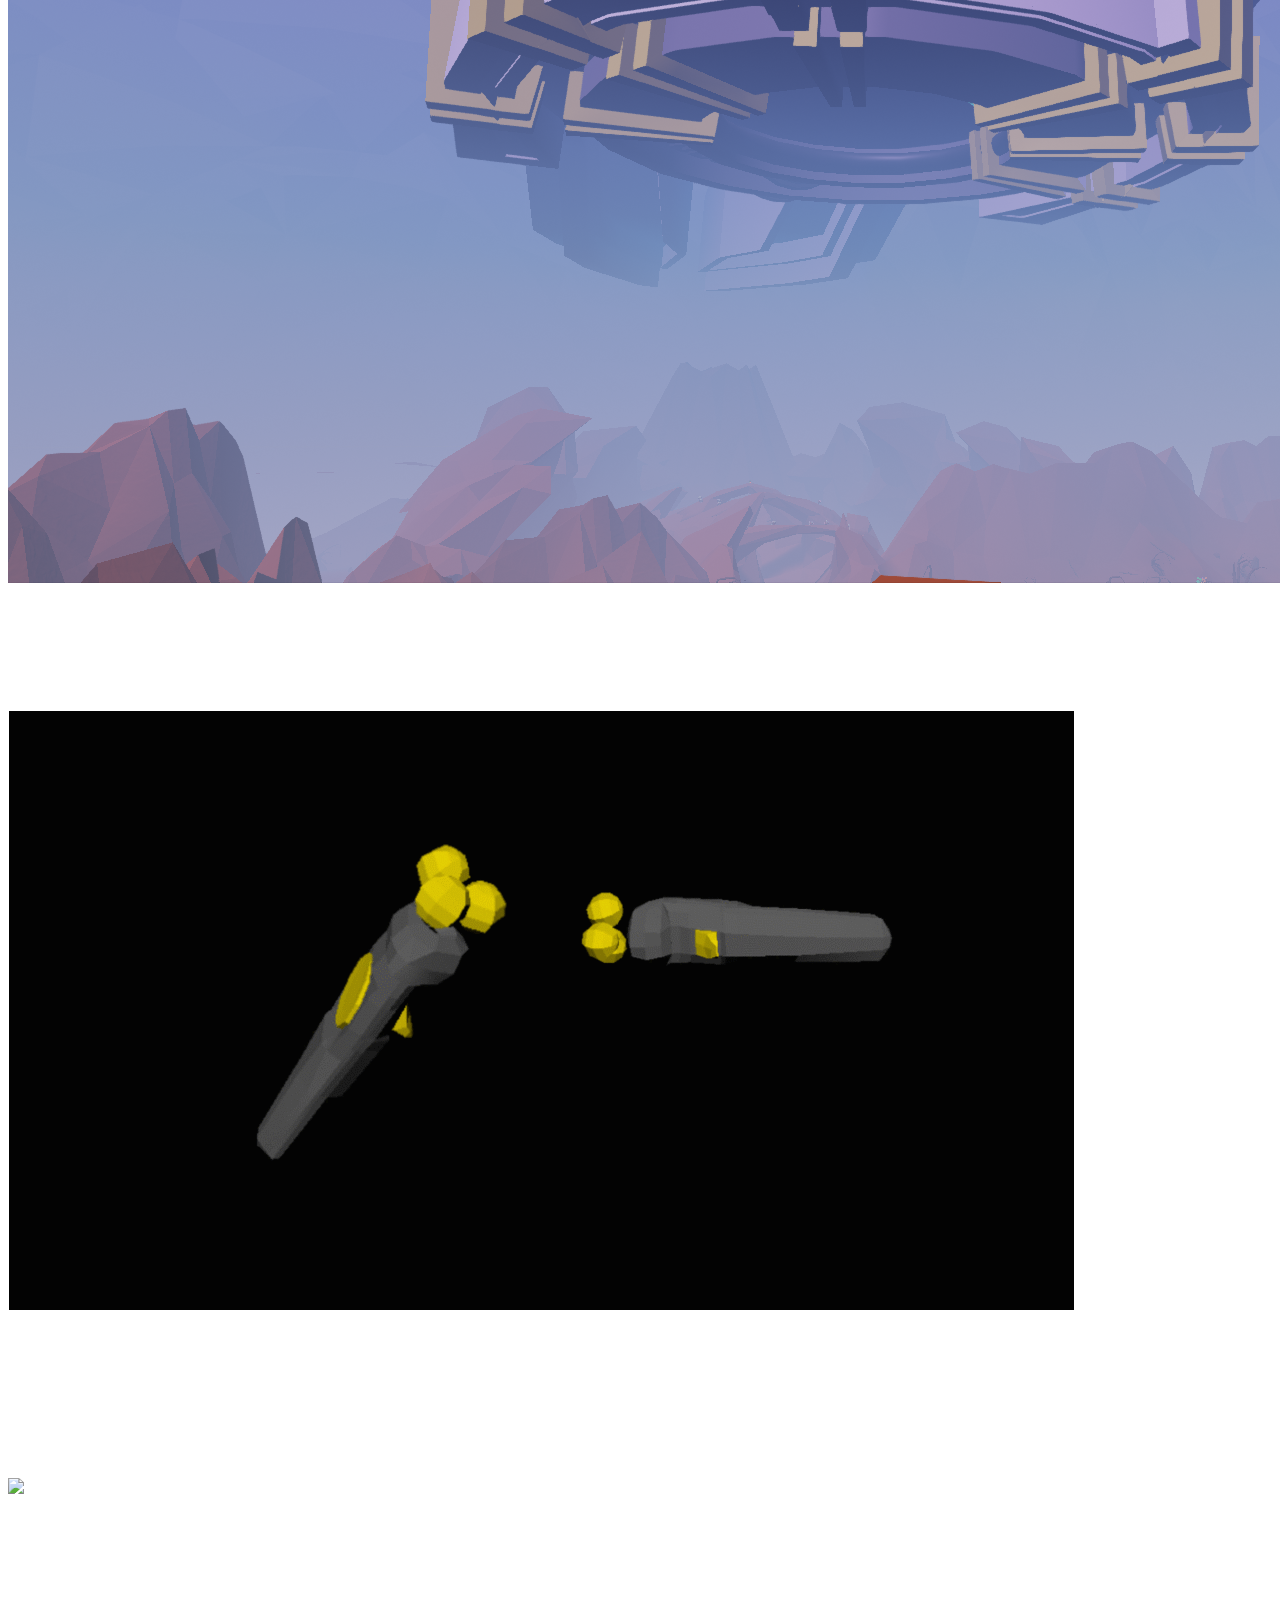
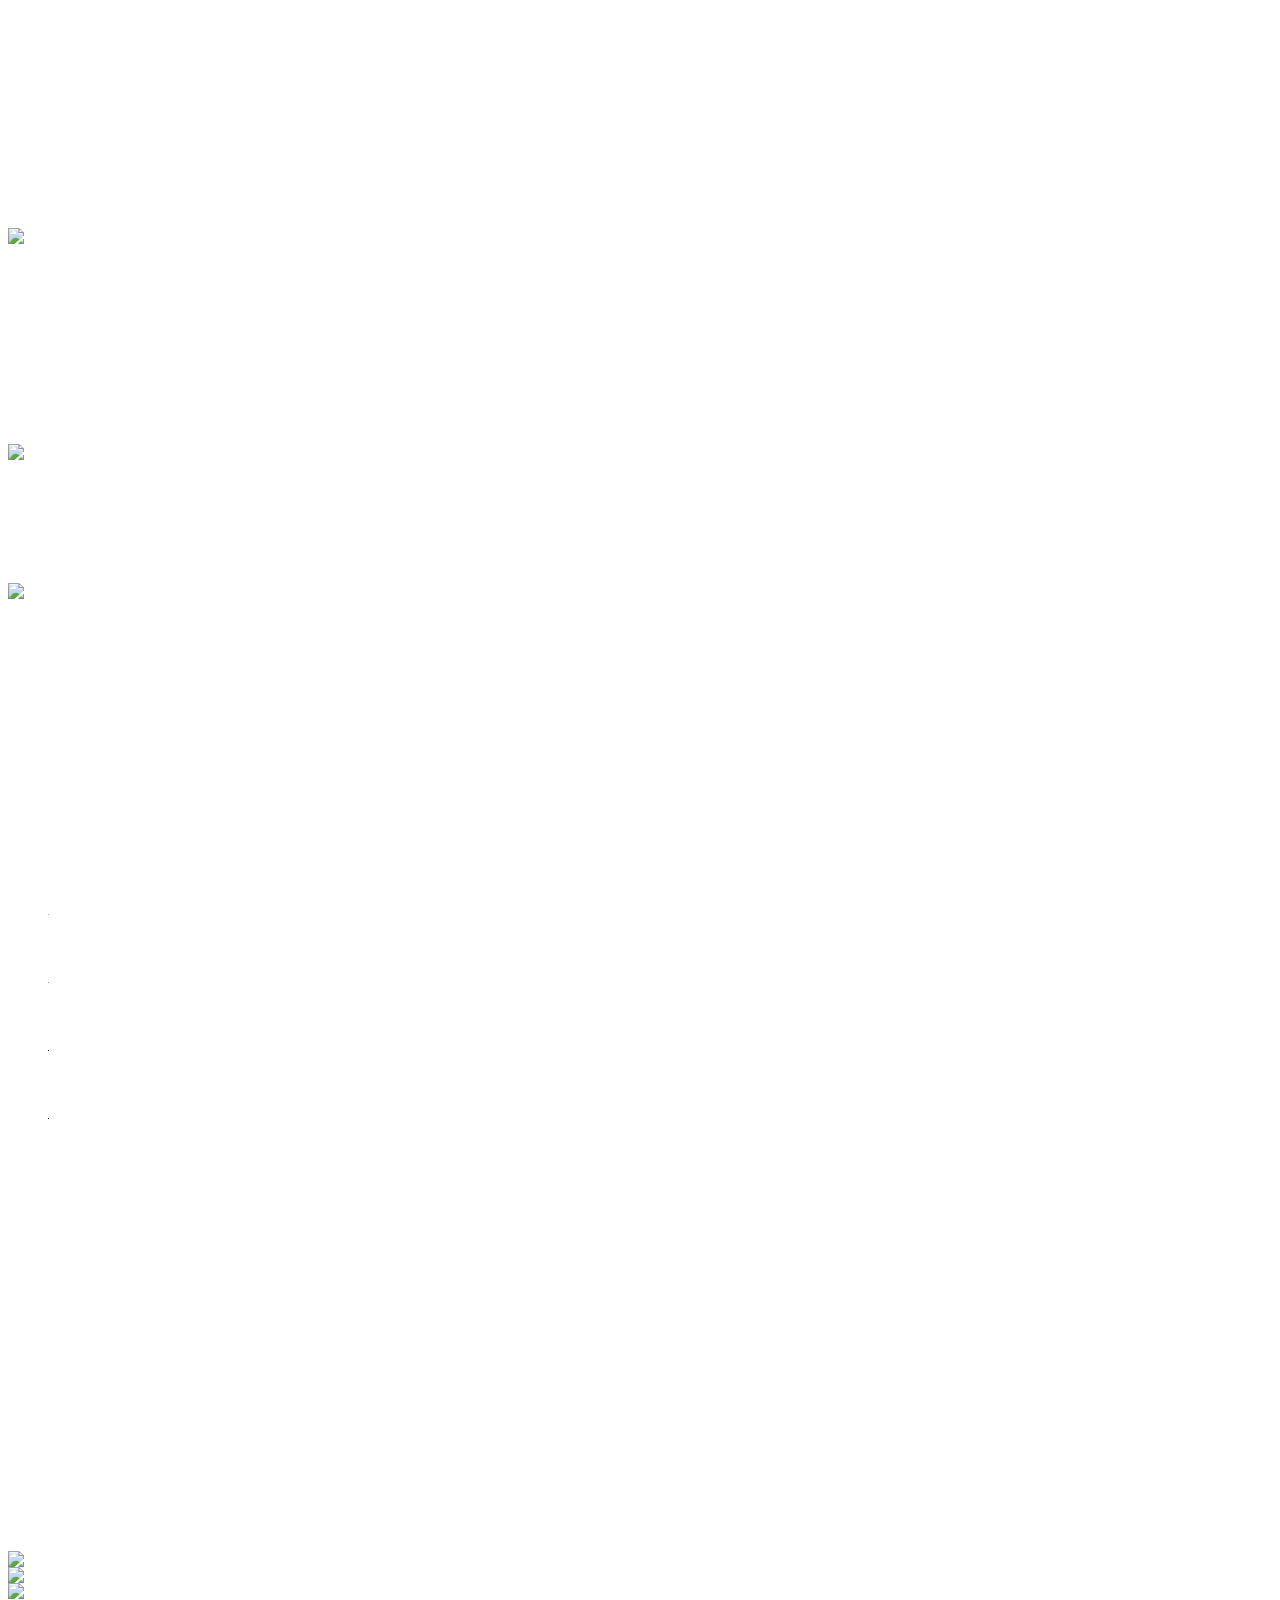
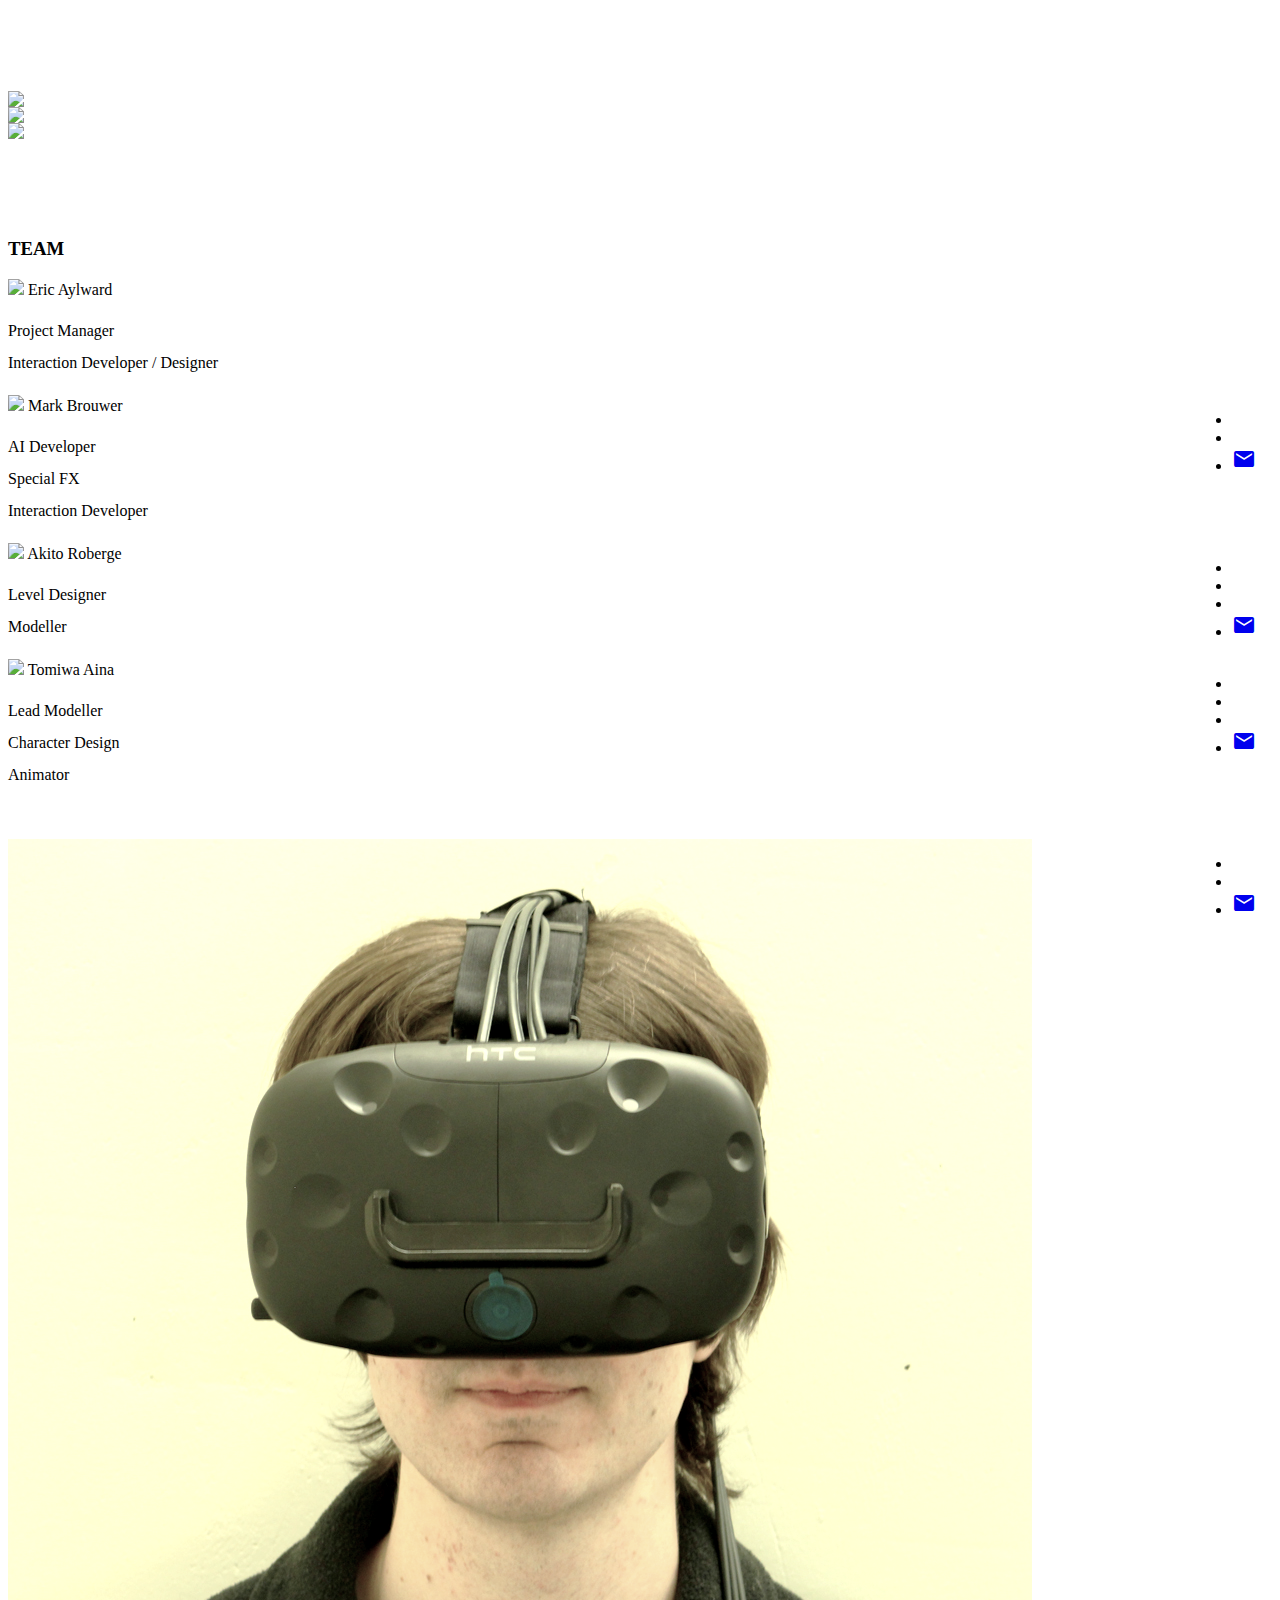
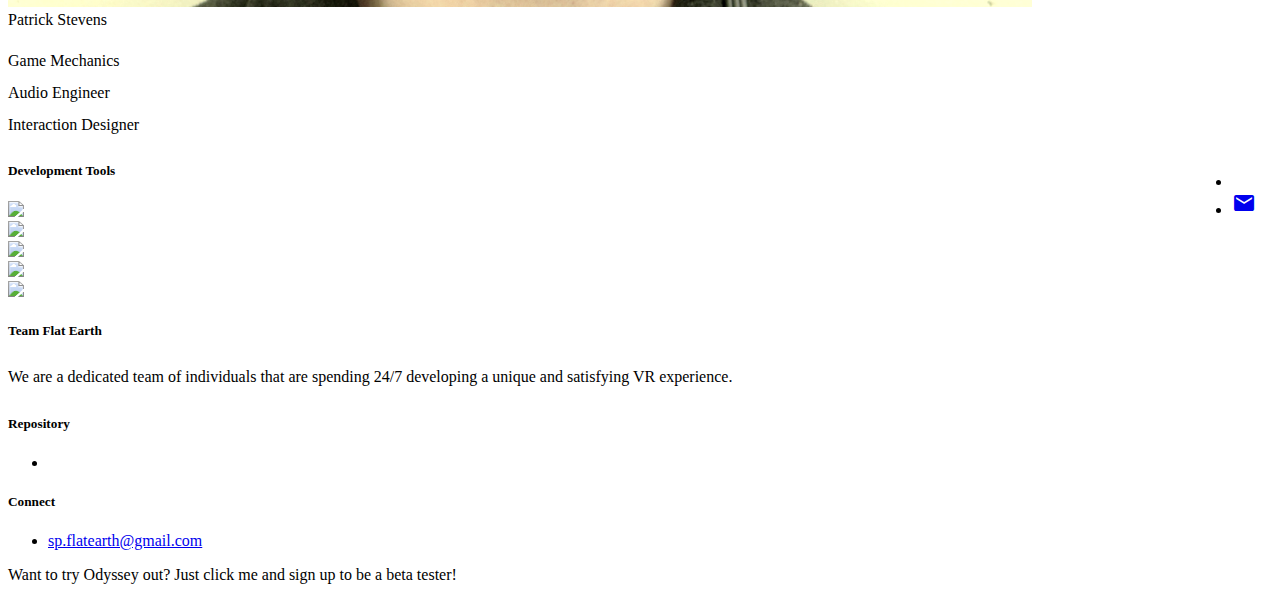
==== commit 30474589: "Made Dave Rotate on hover" ====
--- a/index.html
+++ b/index.html
@@ -85,13 +85,13 @@
 
 
 
-<div class="whoosh">
-  <div class=" horizontal tooltipped" data-position="top" data-delay="50" data-tooltip="Want to try Odyssey out? Just click me and sign up to be a beta tester!">
-    <a class="btn-floating btn-large yellow accent-1" href="https://goo.gl/forms/iVRECOTky5IV97RI2">
+
+  <div class="whoosh tooltipped" data-position="top" data-delay="50" data-tooltip="Want to try Odyssey out? Just click me and sign up to be a beta tester!">
+    <a class="btn-floating btn-large yellow accent-1 dave" href="https://goo.gl/forms/iVRECOTky5IV97RI2">
       <img class="responsive-img" src="Images/DAVE-01-01.png">
     </a>
   </div>
-</div>
+
 
 
 <!-- End Nav Bar -->
--- a/css/style.css
+++ b/css/style.css
@@ -22,14 +22,24 @@
   opacity: 0;
 }
 
+.dave{
+  transform: rotate(0deg);
+  transition: all 0.5s ease-in-out;
+}
+
+.dave:hover{
+  transform: rotate(30deg);
+  transition: all 1.0s ease-in-out;
+}
 
 .whoosh{
   position: fixed;
-  right: -100px;
+  right: -75px;
   bottom: 23px;
   padding-top: 15px;
   margin-bottom: 0;
   z-index: 998;
+  -webkit-transition: all 0.5s ease-in-out;
   transition: all 0.5s ease-in-out;
 }
 
@@ -40,6 +50,7 @@
   padding-top: 15px;
   margin-bottom: 0;
   z-index: 998;
+   -webkit-transform: translate3d(-75px,0,0);
   transform: translate3d(-75px,0,0);
 }
 
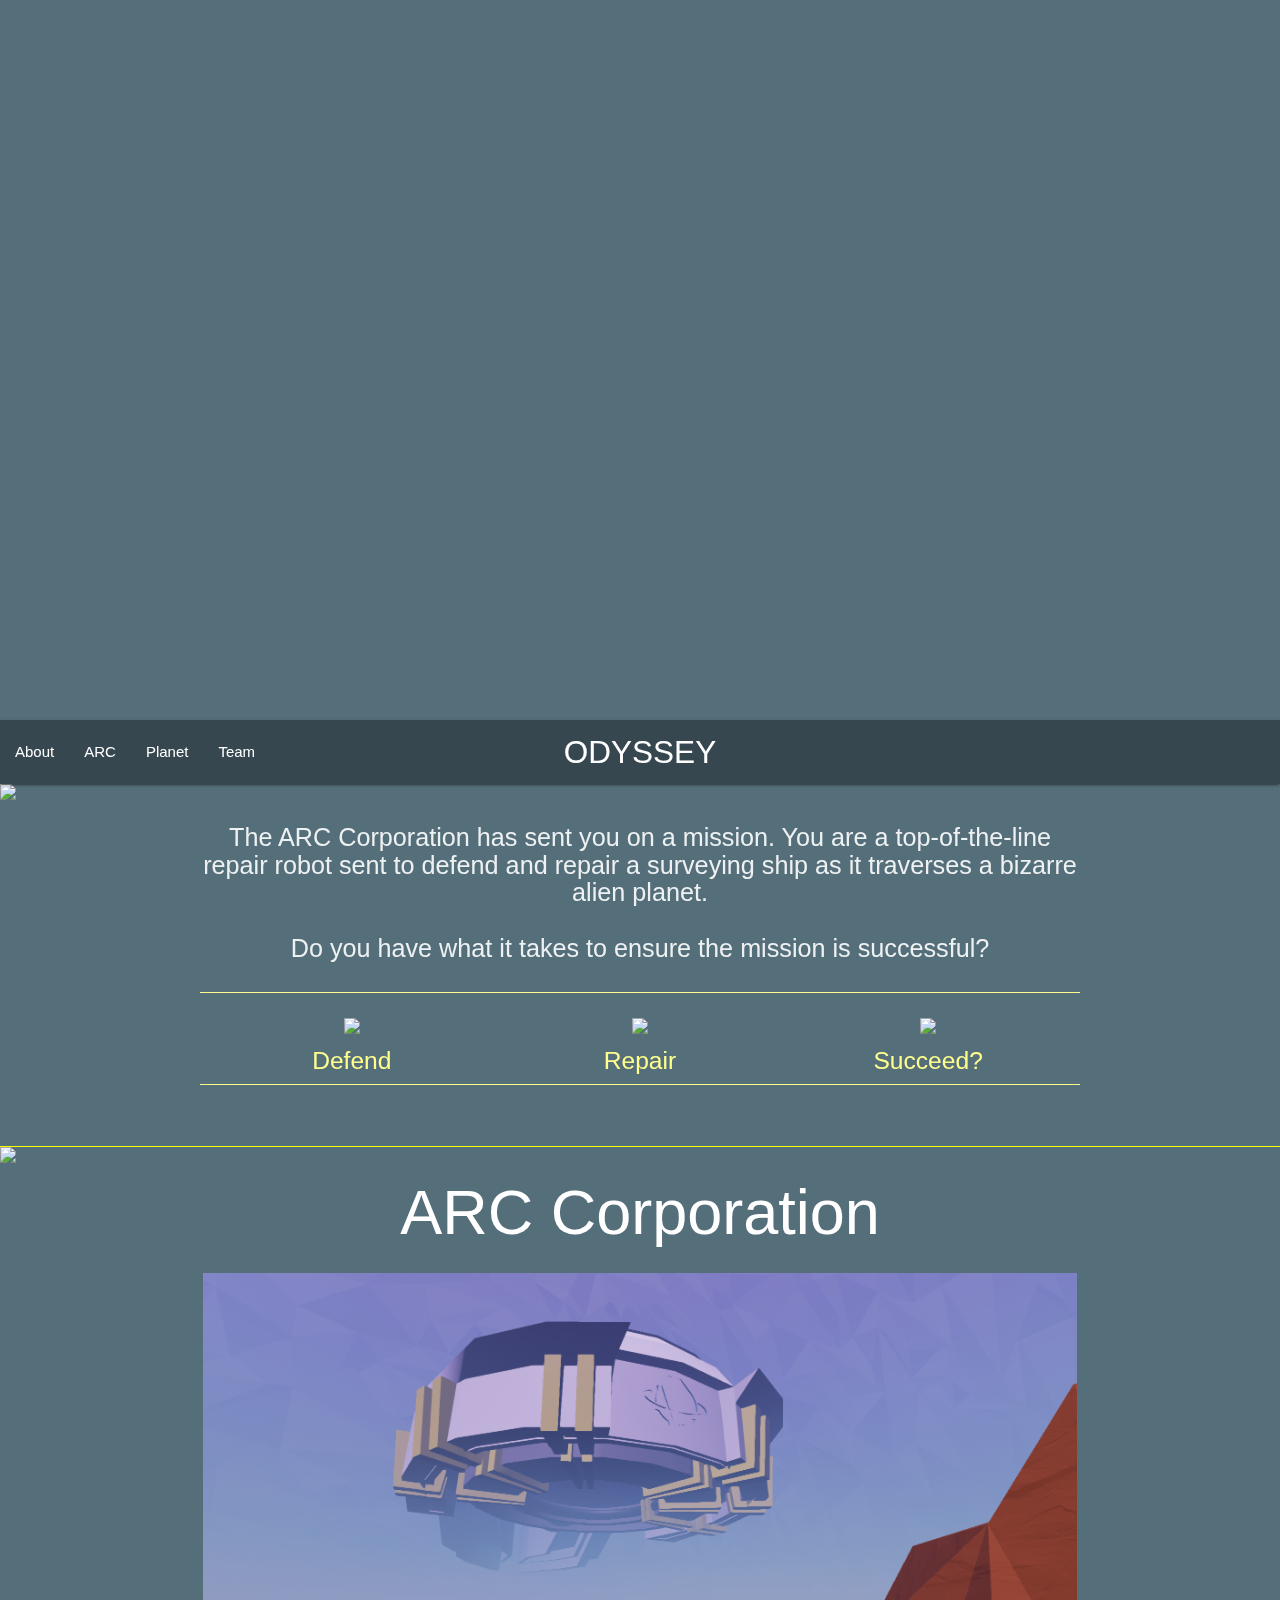
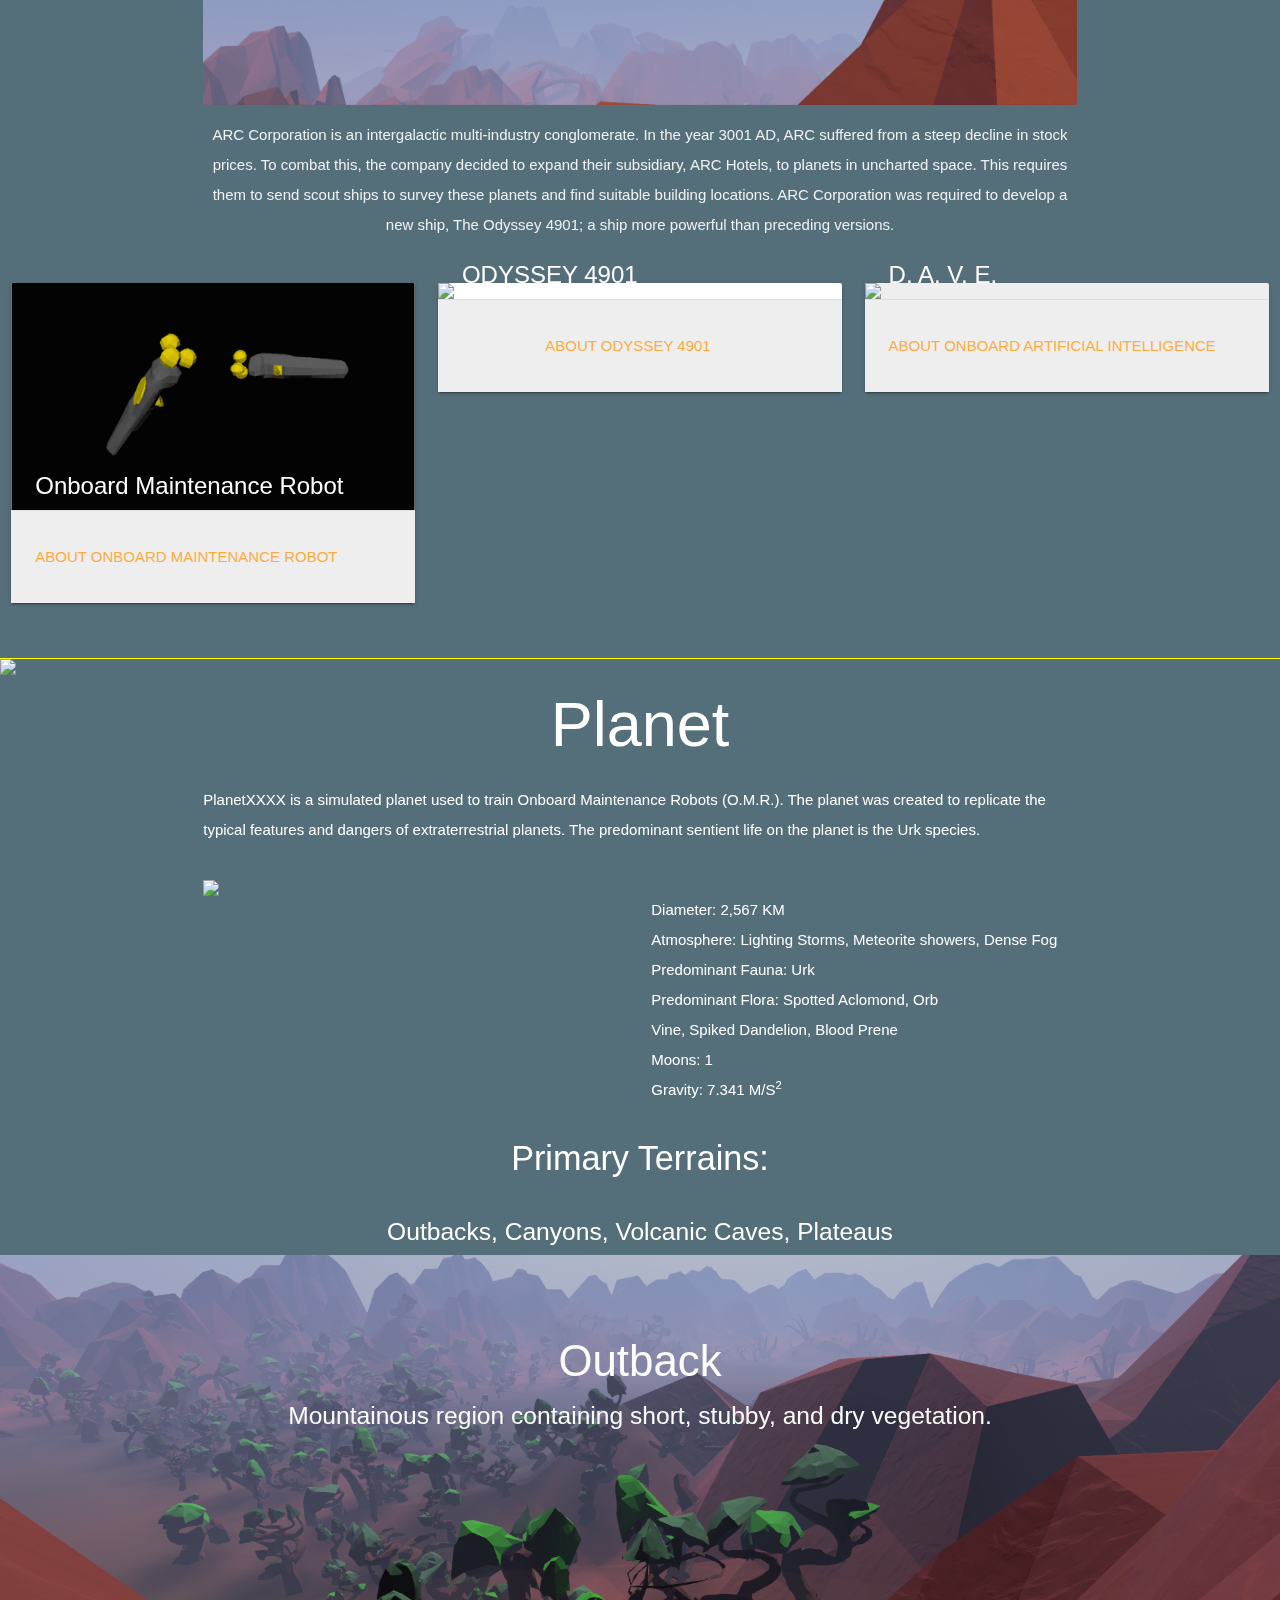
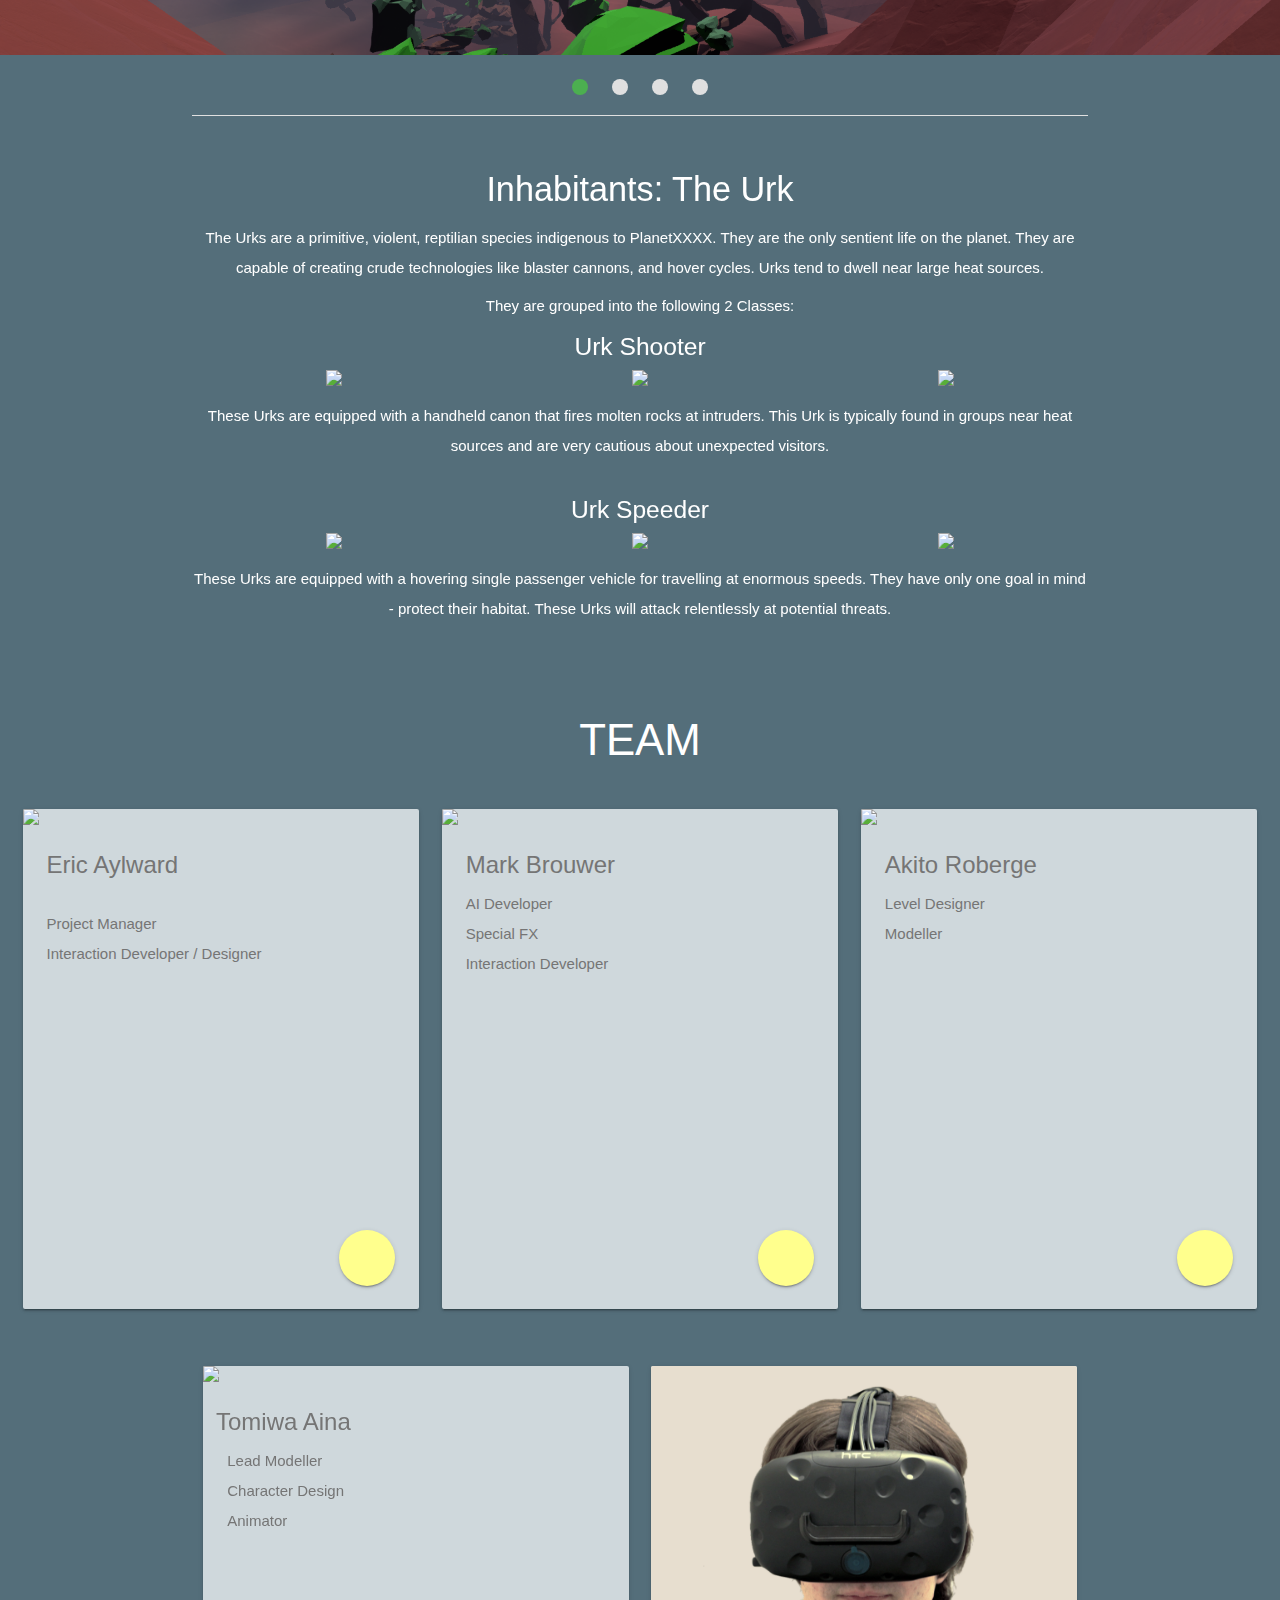
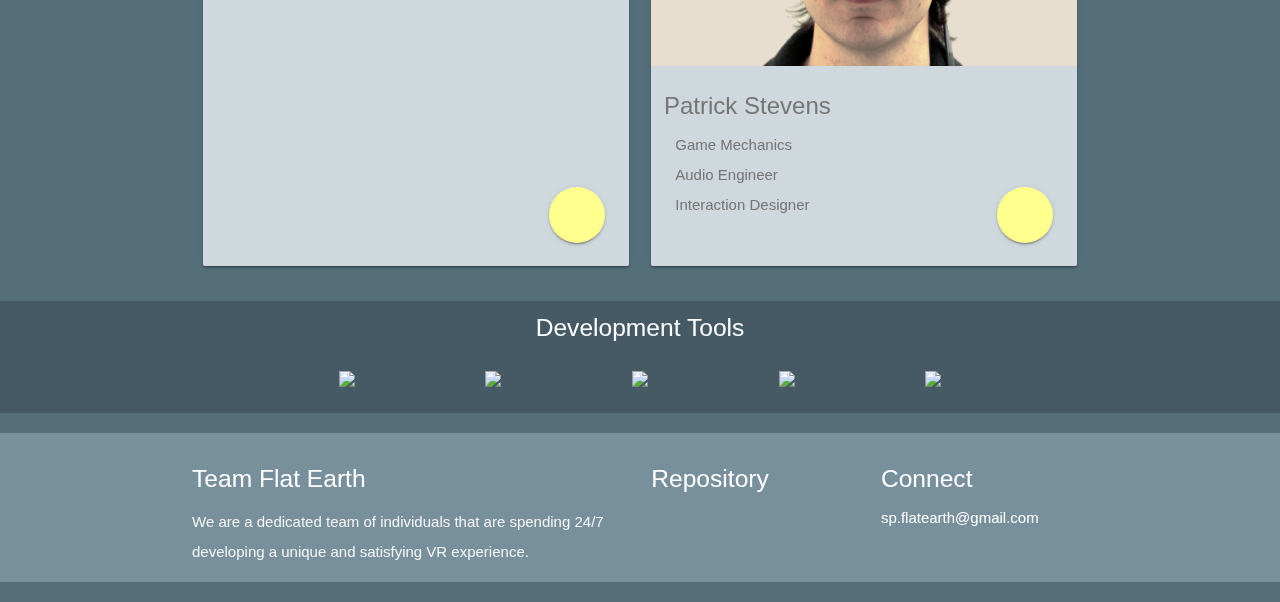
==== commit 83e8a005: "Push for Fixes" ====
--- a/index.html
+++ b/index.html
@@ -20,10 +20,14 @@
 
 
 
+
+
 </head>
 
 
 <body class="blue-grey darken-1" style="font-family: 'Lato', sans-serif,;">
+
+<div class="overlay"></div>
 
     <!-- Video Container -->
     <div class="video-container block">
@@ -32,14 +36,8 @@
             <video autoplay loop muted class="banner__video">
              <source src="Videos/coverVideo.mp4" type="video/mp4">
             </video>
-        <!-- end of autoplayVideo 
-            <a id="logo-container" href="#" class="brand-logo white-text center hide-on-med-and-down"><img class="responsive-img" src="
-            /odyssey_animated.svg" style="padding-top:250px;"></a>
-        
-            <a id="logo-container" href="#" class="brand-logo white-text center hide-on-large-only"><img class="responsive-img" src="Images/odysseyMobile.png" style="padding:100px;"></a>-->
             
-            <object class="center" id="my-svg" type="image/svg+xml" data="odyssey_animated.svg" style="padding-right:25px;"></object>
-          
+            <object class="center" id="my-svg" type="image/svg+xml" data="odyssey_animated.svg" style="padding-right:25px;"></object>      
 
             <script>
              new Vivus('my-svg', {duration: 300}, myCallback);
@@ -57,25 +55,53 @@
             </div>-->
   
   
-  
   <!-- Navbar goes here -->
  <div id="barnav" class="block">
-  <nav class=" pushpin-nav blue-grey darken-3" data-target="barnav">
+  <nav class=" pushpin-nav blue-grey darken-3" data-target="barnav" style="z-index: 10000;">
     <div class="nav-wrapper">
      
     <a id="logo-container" href="#" class="brand-logo white-text light center hide-on-small-only" style="font-family: 'Lato', sans-serif,; font-weight: 100;">ODYSSEY</a>
 
 
-      
+      <div class="hide-on-med-and-down">
       <!-- Non Mobile Nav -->
       <ul id="" class="  blue-grey lighten-1">
        <div class="userView">
         <li><a href="#About" class="white-text" >About</a></li>
         <li><a href="#Arc" class="white-text" >ARC</a></li>
-        <li><a href="#World" class="white-text" >World</a></li>
+        <li><a href="#World" class="white-text" >Planet</a></li>
         <li><a href="#Team" class="white-text" >Team</a></li>
       </ul>
       <!-- End Non Mobile Nav -->
+    </div>
+
+
+
+    <!-- Mobile Nav -->
+    <div class="hide-on-large-only "> 
+    <ul id="slide-out" class="side-nav blue-grey darken-4 ">
+      <li><div class="userView">
+        <div class="background">
+          <img class="responsive-img" src="Images/ArcMother.png">
+        </div>
+        <a href="#!user"><img class="circle" src="images/O-Log-01.png"></a>
+        <a href="#!name"><span class="yellow-text text-accent-1 name">Odyssey</span></a>
+        <a href="#!email"><span class="yellow-text text-accent-1 email">teamflatearth@gmail.com</span></a>
+      </div></li>
+
+
+      <li><a class="waves-effect yellow-text text-accent-1" href="#About">About</a></li>
+      <li><a class="waves-effect yellow-text text-accent-1" href="#Arc">ARC</a></li>
+      <li><a class="waves-effect yellow-text text-accent-1" href="#World">Planet</a></li>
+      <li><a class="waves-effect yellow-text text-accent-1" href="#Team">Team</a></li>
+    </ul>
+    <a href="#" data-activates="slide-out" class="button-collapse"><i class="material-icons yellow-text text-accent-1">menu</i></a>
+  </div>
+        
+
+
+
+
 
     </div>
   </nav>
@@ -85,13 +111,12 @@
 
 
 
-
-  <div class="whoosh tooltipped" data-position="top" data-delay="50" data-tooltip="Want to try Odyssey out? Just click me and sign up to be a beta tester!">
+  <div id="tooltip" class="whoosh tooltipped" data-position="top" data-delay="50" data-tooltip="Want to try Odyssey out? Just click me and sign up to be a beta tester!"  style="z-index: 10001;">
+    <span class="mobile-fab-tip hide-on-large-only">Want to become a Beta tester?</span>
     <a class="btn-floating btn-large yellow accent-1 dave" href="https://goo.gl/forms/iVRECOTky5IV97RI2">
       <img class="responsive-img" src="Images/DAVE-01-01.png">
     </a>
   </div>
-
 
 
 <!-- End Nav Bar -->
@@ -100,14 +125,15 @@
  <!-- About Section -->
  <!-- About Section -->
  <!-- About Section -->
-<div id="About" class="scrollspy block col s12 m12 l12">
-    <div class="parallax-container">
-    <div class="parallax"><img src="Images/1bg.png"/></div>
+<div id="About" class="scrollspy block row">
+    <div class="parallax-container col s12">
+    <div class="parallax"><img src="Images/ARCBG.png"/></div>
 
 
         <div class="row">
             <div class="container center">
-                <h5 class="light"> <br>The ARC Corporation has sent you on a mission. You are a top-of-the-line repair robot sent to defend and repair a surveying ship as it traverses a bizarre alien planet.<br> <br> Do you have what it takes to ensure the mission is successful?</h5>
+                <h5 class="light flow-text hide-on-med-and-down"> <br>The ARC Corporation has sent you on a mission. You are a top-of-the-line repair robot sent to defend and repair a surveying ship as it traverses a bizarre alien planet.<br> <br> Do you have what it takes to ensure the mission is successful?</h5>
+                <h6 class="light flow-text hide-on-large-only"> <br>The ARC Corporation has sent you on a mission. You are a top-of-the-line repair robot sent to defend and repair a surveying ship as it traverses a bizarre alien planet.<br> <br> Do you have what it takes to ensure the mission is successful?</h6>
             </div>
         </div>
 
@@ -115,18 +141,17 @@
 
         <!--<img class="responsive-img no-padding" src="Images/about-img-01.png" style="position:absolute; height:100%;"/>-->
 
-         <div class="row yellow-text text-accent-1 section">
+         <div class="row yellow-text text-accent-1">
                   <div class="divider yellow accent-1 container"></div>
-             <h2 class="center"><!--About--></h2>
-             <div class="col s12 l12 m12">
+             <div class="col s12"  style="padding-top:25px;">
                  <div class="container">
-                    <div class="col s4">
+                    <div class="col s4 m4">
                         <div class="center">
                             <img class="responsive-img no-padding" src="Images/Defend-Icon-01.png">
                             <h5>Defend</h5>
                         </div>
                     </div>
-                    <div class="col s4">
+                    <div class="col s4 m4">
                         <div class="center">
                             <img class="responsive-img no-padding" src="Images/Repair-Icon-01.png">
                             <h5>Repair</h5>
@@ -143,6 +168,24 @@
             <div class="divider yellow accent-1 container"></div>
         </div>
 
+        <div class="row container">
+          <div class="col s12 m6\12 center">
+           <!-- <h5>Trailer</h5>
+              <video class="responsive-video" controls>
+                <source src="Videos/flatearth_PromotionalVideo.mp4" type="video/mp4">
+              </video>
+              <p>Learn about what your mission for ARC is really about.</p>
+          </div>
+          <!--<div class="col s12 m6 center">
+            <h5>Gameplay</h5>
+              <video class="responsive-video" controls>
+                <source src="Videos/flatearth_PromotionalVideo.mp4" type="video/mp4">
+              </video>
+              <p>Jump in and experience gameplay.</p>
+          </div>-->
+        </div>
+      </div>
+
 
 		
 
@@ -196,10 +239,10 @@
           <div class="card grey lighten-3 hoverable">
             <div class="card-image">
               <img src="Images/Player.gif">
-              <span class="card-title truncate">Onboard Maintenance Robot</span>
+              <span class="card-title">Onboard Maintenance Robot</span>
             </div>
             <div class="card-reveal blue-grey white text lighten-2">
-          <span class="card-title section darken-1 white-text">O.M.R. The Player:<i class="material-icons right">close</i></span>
+          <span class="card-title darken-1 white-text">O.M.R. The Player:<i class="material-icons right">close</i></span>
               <p>The Onboard Maintenance Robot is a robot that accompanies the Odyssey 4901. The O.M.R. is trained to defend and repair the ship. This robot is programmed with complex artificial intelligence to ensure it has human-like decision making skills. O.M.R.’s are trained in simulators which create authentic real-world situations in an artificial environment.
 </p>
             </div>
@@ -224,15 +267,14 @@
         </div>
 
         <div class="card-reveal blue-grey white text lighten-2">
-          <span class="card-title section darken-1 white-text">Odyssey:<i class="material-icons right">close</i></span>
+          <span class="card-title darken-1 white-text">Odyssey:<i class="material-icons right">close</i></span>
           <p> The Odyssey 4901 is the newest model of the Odyssey scout ships. This ship is used by ARC Corporation to survey unexplored planets for intergalactic hotel construction. Its unconventional shape makes it optimal for 360 degree environment scanning.<br>
 
 It runs on a futuristic warp engine allowing it to reach up to 1000 light years per hour; however it can move as slow as 10 KPH while surveying the environment.<br>
 
 Similar to other Odyssey models, the 4901 comes equipped with a Digital Assistant for Vehicular Exploration Unit (D.A.V.E.), as well as an Onboard Maintenance Robot (O.M.R.). Robots are used as the crew instead of humans because of the dangerous nature of uncharted space exploration.
 </p>
-      <span class="card-title section darken-1 white-text">Technical Specifications:</span>
-         <div class="divider yellow accent-1"></div>
+      <span class="card-title darken-1 white-text" style="padding-bottom:15px; padding-top:15px;">Technical Specifications:</span>
          <table class="highlight white-text">
             <tbody>
               <tr>
@@ -304,7 +346,7 @@
           <span class="card-title white-text">D. A. V. E.</span>
         </div>
          <div class="card-reveal blue-grey white text lighten-2">
-          <span class="card-title section darken-1 white-text"><i class="material-icons right">close</i> D.A.V.E.</span>        <!--<img class="responsive-img" src="Images/ship-Rot.gif"/>-->
+          <span class="card-title darken-1 white-text"><i class="material-icons right">close</i> D.A.V.E.</span>        <!--<img class="responsive-img" src="Images/ship-Rot.gif"/>-->
           <p>The Digital Assistant for Vehicular Exploration or "D.A.V.E" acts as an assistant to the O.M.R, feeding it data on the ship's status and the surrounding environment. Unlike older models of the Odyssey ship, D.A.V.E also serves the purpose of navigating the ship. This allows the O.M.R. to focus solely on the maintenance and defence. D.A.V.E takes the collision deterrence data from the Odyssey's sensors to determine the best possible path to travel.
 
 </p>
@@ -481,12 +523,14 @@
                           <div class="card large blue-grey lighten-4">
                             <div class="card-image">
                               <img class="responsive-img"  src="Images/Eric.jpg">
-                              <span class="card-title">Eric Aylward</span>
+                              
                             </div>
-                            <div class="card-content left left-align flow-text grey-text text-darken-1">
-                              <p>Project Manager <br>Interaction Developer / Designer</p>
+                            <div class="card-content left left-align grey-text text-darken-1">
+                              <span class="row card-title left left-align grey-text text-darken-1">Eric Aylward</span>
+
+                              <p><br><br>Project Manager <br>Interaction Developer / Designer</p>
                             </div>
-                            <div class="fixed-action-btn horizontal" style="position: absolute; display: inline-block; right: 24px;">
+                            <div class="scaleUp fixed-action-btn horizontal" style="position: absolute; display: inline-block; right: 24px;">
                         <a class="btn-floating yellow accent-1 lighten-1 modal-trigger hoverable btn-large">
                             <i class="mdi mdi-account blue-grey-text mdi-36px"></i>
                         </a>
@@ -510,13 +554,14 @@
                               <div class="card large blue-grey lighten-4">
                                 <div class="card-image">
                                   <img class="responsive-img" src="Images/Mark.jpg">
-                                  <span class="card-title">Mark Brouwer</span>
-                                </div>
-                                <div class="card-content left left-align flow-text grey-text text-darken-1">
-                                  <p>AI Developer<br> Special FX<br> Interaction Developer</p>
+                                </div>
+                                <div class="card-content left left-align grey-text text-darken-1">
+                                  <span class="row card-title left left-align grey-text text-darken-1">Mark Brouwer</span>
+
+                                  <p><br>AI Developer<br> Special FX<br> Interaction Developer</p>
                                 </div>
                                 
-                                <div class="fixed-action-btn horizontal" style="position: absolute; display: inline-block; right: 24px;">
+                                <div class="scaleUp fixed-action-btn horizontal" style="position: absolute; display: inline-block; right: 24px;">
                                 <a class="btn-floating yellow accent-1 lighten-1 modal-trigger hoverable btn-large">
                                     <i class="mdi mdi-account blue-grey-text mdi-36px"></i>
                                 </a>
@@ -535,13 +580,14 @@
                               <div class="card large  blue-grey lighten-4">
                                 <div class="card-image">
                                   <img class="responsive-img" src="Images/Akito.jpg">
-                                  <span class="card-title">Akito Roberge</span>
-                                </div>
-                                <div class="card-content left left-align flow-text grey-text text-darken-1">
+                                </div>
+                                <div class="card-content left left-align grey-text text-darken-1">
+
+                                  <span class="row card-title left left-align grey-text text-darken-1">Akito Roberge<br></span>
                                   <p>Level Designer <br> Modeller</p>
                                 </div>
                            
-                           <div class="fixed-action-btn horizontal" style="position: absolute; display: inline-block; right: 24px;">
+                           <div class="scaleUp fixed-action-btn horizontal" style="position: absolute; display: inline-block; right: 24px;">
                                 <a class="btn-floating yellow accent-1 lighten-1 modal-trigger hoverable btn-large">
                                     <i class="mdi mdi-account blue-grey-text mdi-36px"></i>
                                 </a>
@@ -567,13 +613,13 @@
                               <div class="card large blue-grey lighten-4">
                                 <div class="card-image">
                                   <img class="responsive-img" src="Images/Tomiwa.jpg">
-                                  <span class="card-title">Tomiwa Aina</span>
-                                </div>
-                                <div class="card-content left left-align flow-text grey-text text-darken-1">
+                                </div>
+                                <div class="card-content left left-align grey-text text-darken-1">
+                                  <span class="row card-title left left-align grey-text text-darken-1">Tomiwa Aina<br></span>
                                   <p>Lead Modeller <br> Character Design<br> Animator<br><br> </p>
                                 </div>
                                 
-                                <div class="fixed-action-btn horizontal" style="position: absolute; display: inline-block; right: 24px;">
+                                <div class="scaleUp fixed-action-btn horizontal" style="position: absolute; display: inline-block; right: 24px;">
                         <a class="btn-floating yellow accent-1 lighten-1 modal-trigger hoverable btn-large">
                             <i class="mdi mdi-account blue-grey-text mdi-36px"></i>
                         </a>
@@ -590,14 +636,14 @@
                           <div class="col s12 m6 l6">
                               <div class="card large blue-grey lighten-4">
                                 <div class="card-image">
-                                  <img class="responsive-img materialboxed" src="Images/Patrick_CC.png">
-                                  <span class="card-title grey-text text-darken-1">Patrick Stevens</span>
-                                </div>
-                                <div class="card-content left left-align flow-text grey-text text-darken-1">
+                                  <img class="responsive-img" src="Images/Patrick_CC.png">
+                                </div>
+                                <div class="card-content left left-align grey-text text-darken-1">
+                                  <span class="row card-title left left-align grey-text text-darken-1">Patrick Stevens<br></span>
                                   <p>Game Mechanics<br> Audio Engineer<br>Interaction Designer</p>
                                 </div>
                                 
-                                <div class="fixed-action-btn horizontal" style="position: absolute; display: inline-block; right: 24px;">
+                                <div class="scaleUp fixed-action-btn horizontal" style="position: absolute; display: inline-block; right: 24px;">
                         <a class="btn-floating yellow accent-1 lighten-1 modal-trigger hoverable btn-large">
                             <i class="mdi mdi-account blue-grey-text mdi-36px"></i>
                         </a>
--- a/css/style.css
+++ b/css/style.css
@@ -23,14 +23,49 @@
 }
 
 .dave{
-  transform: rotate(0deg);
-  transition: all 0.5s ease-in-out;
+  transition: all 0.2s ease-in-out;
 }
 
 .dave:hover{
   transform: rotate(30deg);
-  transition: all 1.0s ease-in-out;
-}
+  transition: all 0.5s ease-in-out;
+}
+
+.dave:active{
+  transform: rotate(30deg);
+  transition: all 0.5s ease-in-out;
+}
+
+.scaleUp{
+  transition: all 0.5s ease-in-out;
+}
+
+.scaleUp:hover{
+  transition: all 0.5s ease-in-out;
+  transform: scale(1.2,1.2);
+}
+
+.goRight{
+  transition: all 0.5s ease-in-out;
+}
+
+.goRight:hover{
+  transition: all 0.5s ease-in-out;
+  transform: translate3d(5%,0,0);
+}
+
+.goLeft{
+  transition: all 0.5s ease-in-out;
+}
+
+.goLeft:hover{
+  transition: all 0.5s ease-in-out;
+  transform: translate3d(-5%,0,0);
+}
+
+
+
+
 
 .whoosh{
   position: fixed;
@@ -119,6 +154,190 @@
 
 
 
+@media only screen and (max-width: 992px) {
+  .overlay {
+    display: none;
+    background-color: #E1E1E1;
+    opacity: 0.50;
+    position: fixed;
+    left: 0;
+    top: 0;
+    height: 100%;
+    width: 100%;
+    z-index: 900;
+  }
+
+  .fixed-action-btn ul {
+    display: none;
+  }
+
+  .fixed-action-btn:hover ul {
+    display: block;
+  }
+
+  .material-tooltip {
+    display: none !important;
+  }
+
+  .mobile-fab-tip {
+    position: fixed;
+    bottom: 85px;
+    padding: 7px 5px 4px 5px;
+    text-align: left;
+    background-color: #323232;
+    border-radius: 2px;
+    color: #FFF;
+    opacity: 0;
+  }
+
+  .mobile-fab-tip{
+    -webkit-animation: fadein 1s;
+    -moz-animation: fadein 1s;
+    -o-animation: fadein 1s;
+    animation: fadein 1s;
+
+    -webkit-animation-fill-mode: forwards;
+    -moz-animation-fill-mode: forwards;
+    -o-animation-fill-mode: forwards;
+    animation-fill-mode: forwards;
+    -webkit-animation-delay: 5.0s;
+    -moz-animation-delay: 5.0s;
+    -o-animation-delay: 5.0s;
+    animation-delay: 5.0s;
+    animation-duration: 10s;
+  }
+  @keyframes fadein {
+    0%,100% { opacity: 0; }
+    50% { opacity: 1; }
+  }
+  @-moz-keyframes fadein {
+    /* Firefox */
+    0%,100%  { opacity: 0; }
+    50% { opacity: 1; }
+  }
+  @-webkit-keyframes fadein {
+    /* Safari and Chrome */
+    0%,100%  { opacity: 0; }
+    50% { opacity: 1; }
+  }
+  @-o-keyframes fadein {
+    /* Opera */
+    0%,100%  { opacity: 0; }
+    50% { opacity: 1; }
+  }
+    @keyframes  fadeout {
+    /* Opera */
+    100% { opacity: 0; }
+    0% { opacity: 1; }
+  }
+  @-moz-keyframes  fadeout {
+    /* Opera */
+    100% { opacity: 0; }
+    0% { opacity: 1; }
+  }
+  @-webkit-keyframes  fadeout {
+    /* Opera */
+    100% { opacity: 0; }
+    0% { opacity: 1; }
+  }
+  @-o-keyframes fadeout {
+    /* Opera */
+    100% { opacity: 0; }
+    0% { opacity: 1; }
+  }
+}
+
+
+.mobile-fab-tip:hover{
+    -webkit-animation: fadein 1s;
+    -moz-animation: fadein 1s;
+    -o-animation: fadein 1s;
+    animation: fadein 1s;
+
+    -webkit-animation-fill-mode: forwards;
+    -moz-animation-fill-mode: forwards;
+    -o-animation-fill-mode: forwards;
+    animation-fill-mode: forwards;
+    -webkit-animation-delay: 0.5s;
+    -moz-animation-delay: 0.5s;
+    -o-animation-delay: 0.5s;
+    animation-delay: 1.0s;
+    animation-duration: 10s;
+  }
+  @keyframes fadein {
+    0%,100% { opacity: 0; }
+    50% { opacity: 1; }
+  }
+  @-moz-keyframes fadein {
+    /* Firefox */
+    0%,100%  { opacity: 0; }
+    50% { opacity: 1; }
+  }
+  @-webkit-keyframes fadein {
+    /* Safari and Chrome */
+    0%,100%  { opacity: 0; }
+    50% { opacity: 1; }
+  }
+  @-o-keyframes fadein {
+    /* Opera */
+    0%,100%  { opacity: 0; }
+    50% { opacity: 1; }
+  }
+    @keyframes  fadeout {
+    /* Opera */
+    100% { opacity: 0; }
+    0% { opacity: 1; }
+  }
+  @-moz-keyframes  fadeout {
+    /* Opera */
+    100% { opacity: 0; }
+    0% { opacity: 1; }
+  }
+  @-webkit-keyframes  fadeout {
+    /* Opera */
+    100% { opacity: 0; }
+    0% { opacity: 1; }
+  }
+  @-o-keyframes fadeout {
+    /* Opera */
+    100% { opacity: 0; }
+    0% { opacity: 1; }
+  }
+}
+
+/*** Desktop Only Styles ***/
+@media only screen and (min-width: 993px) {
+  .mobile-fab-tip {
+    display: none;
+  }
+
+  .overlay {
+    display: none;
+  }
+}
+
+
+
+
+
+
+
+
+
+
+
+
+
+
+
+
+
+
+
+
+
+
+
 
 
 nav ul a,
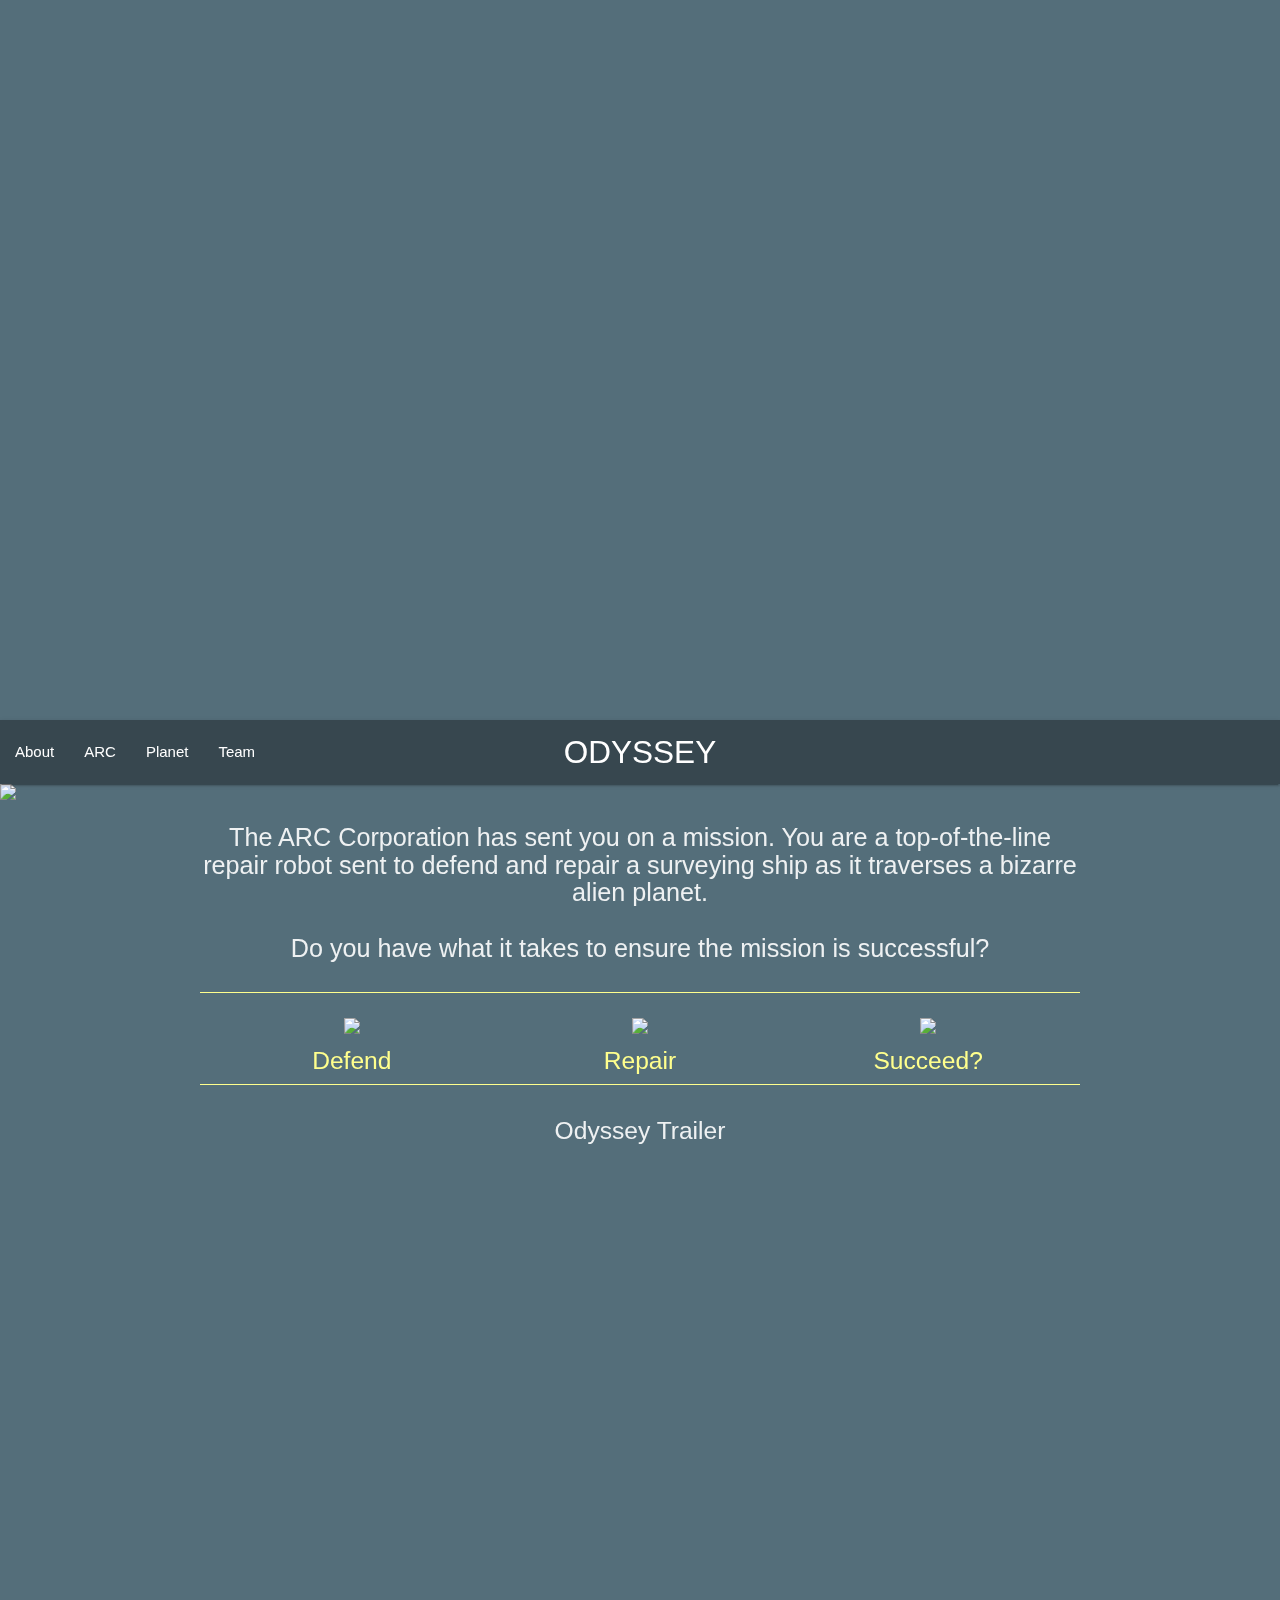
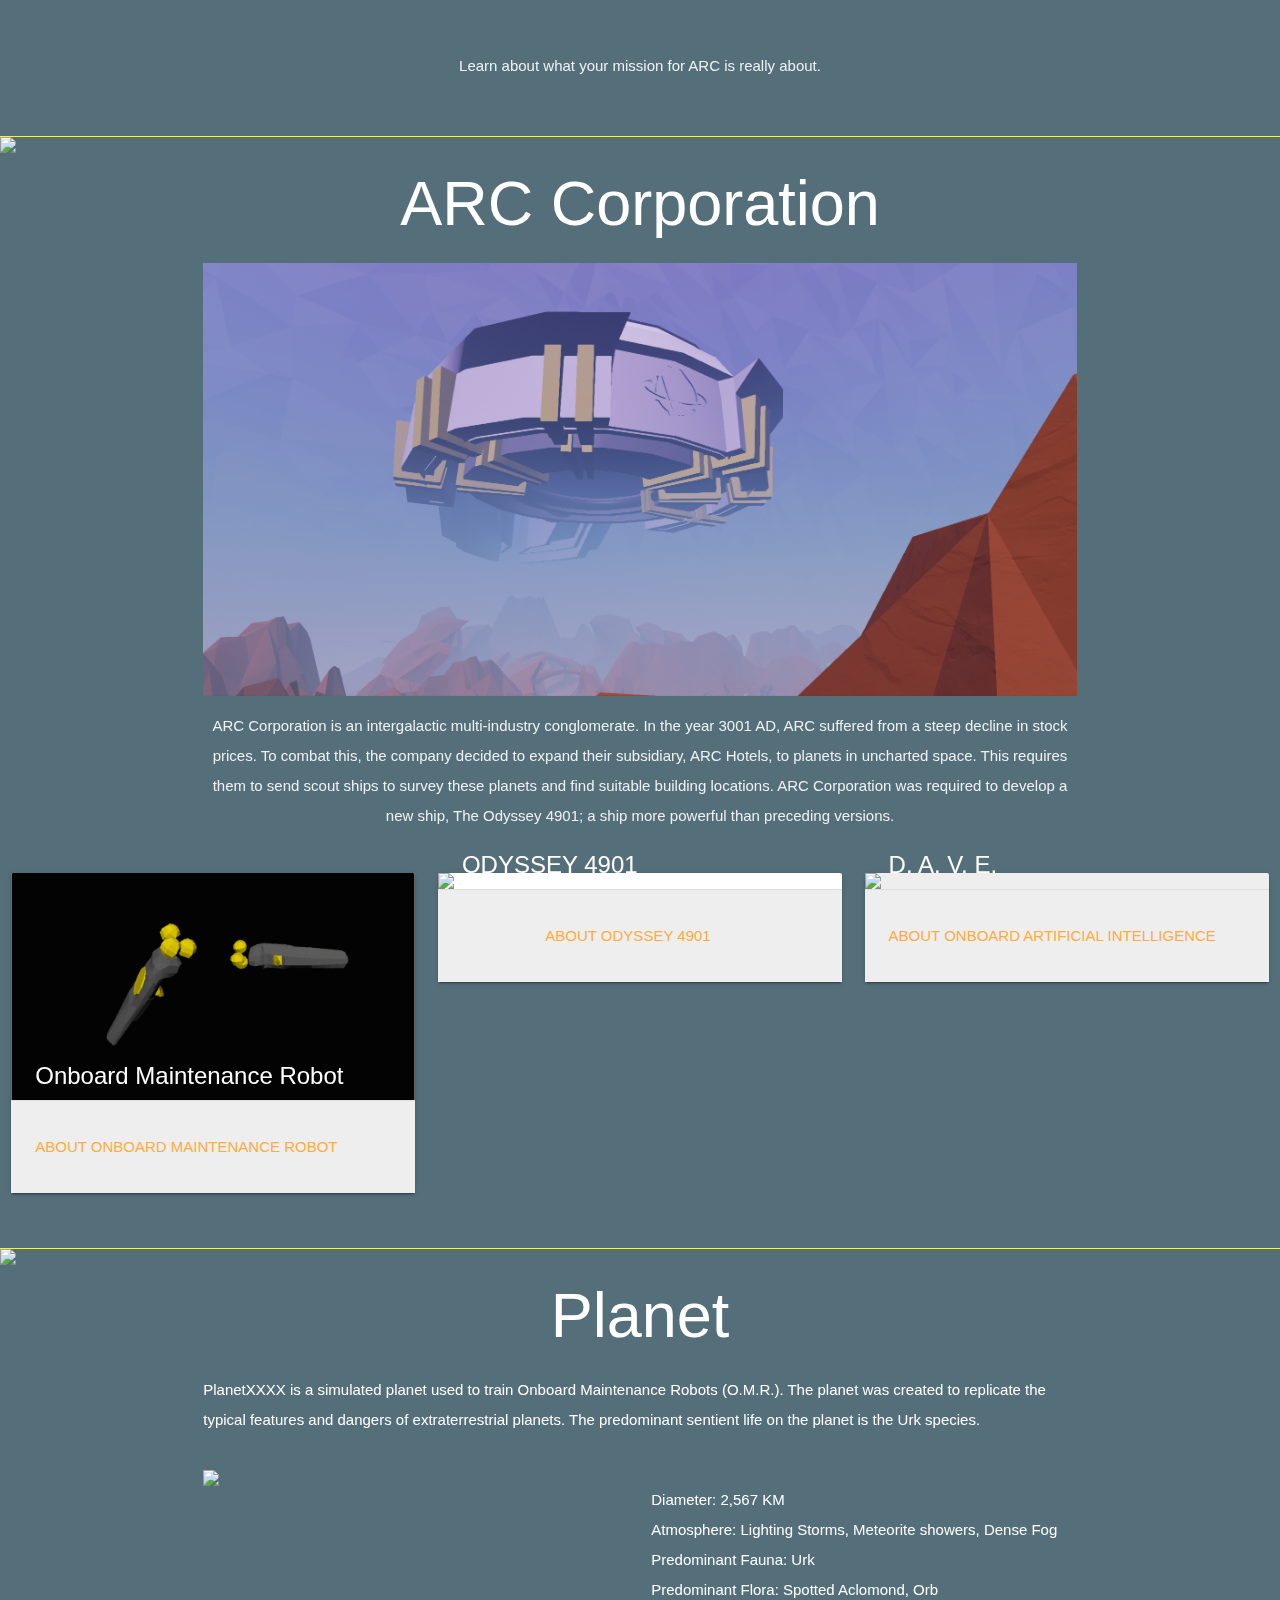
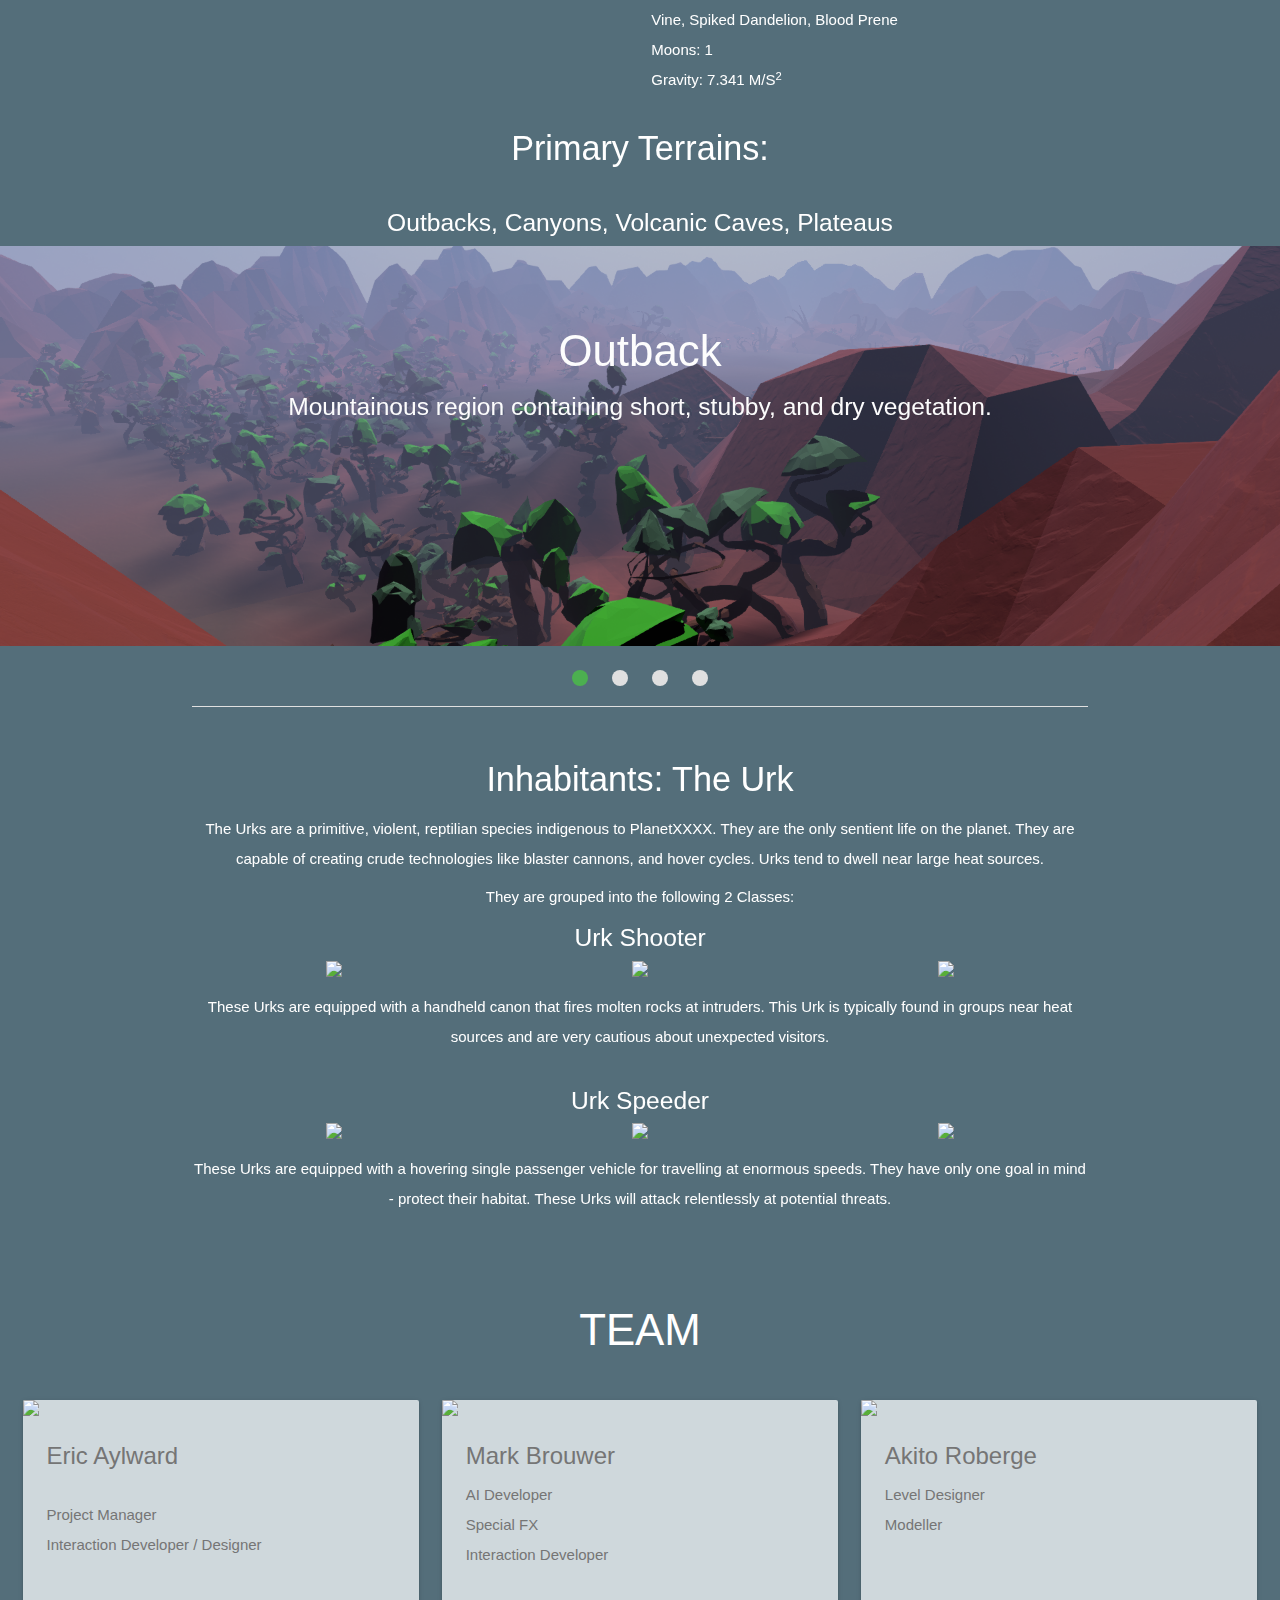
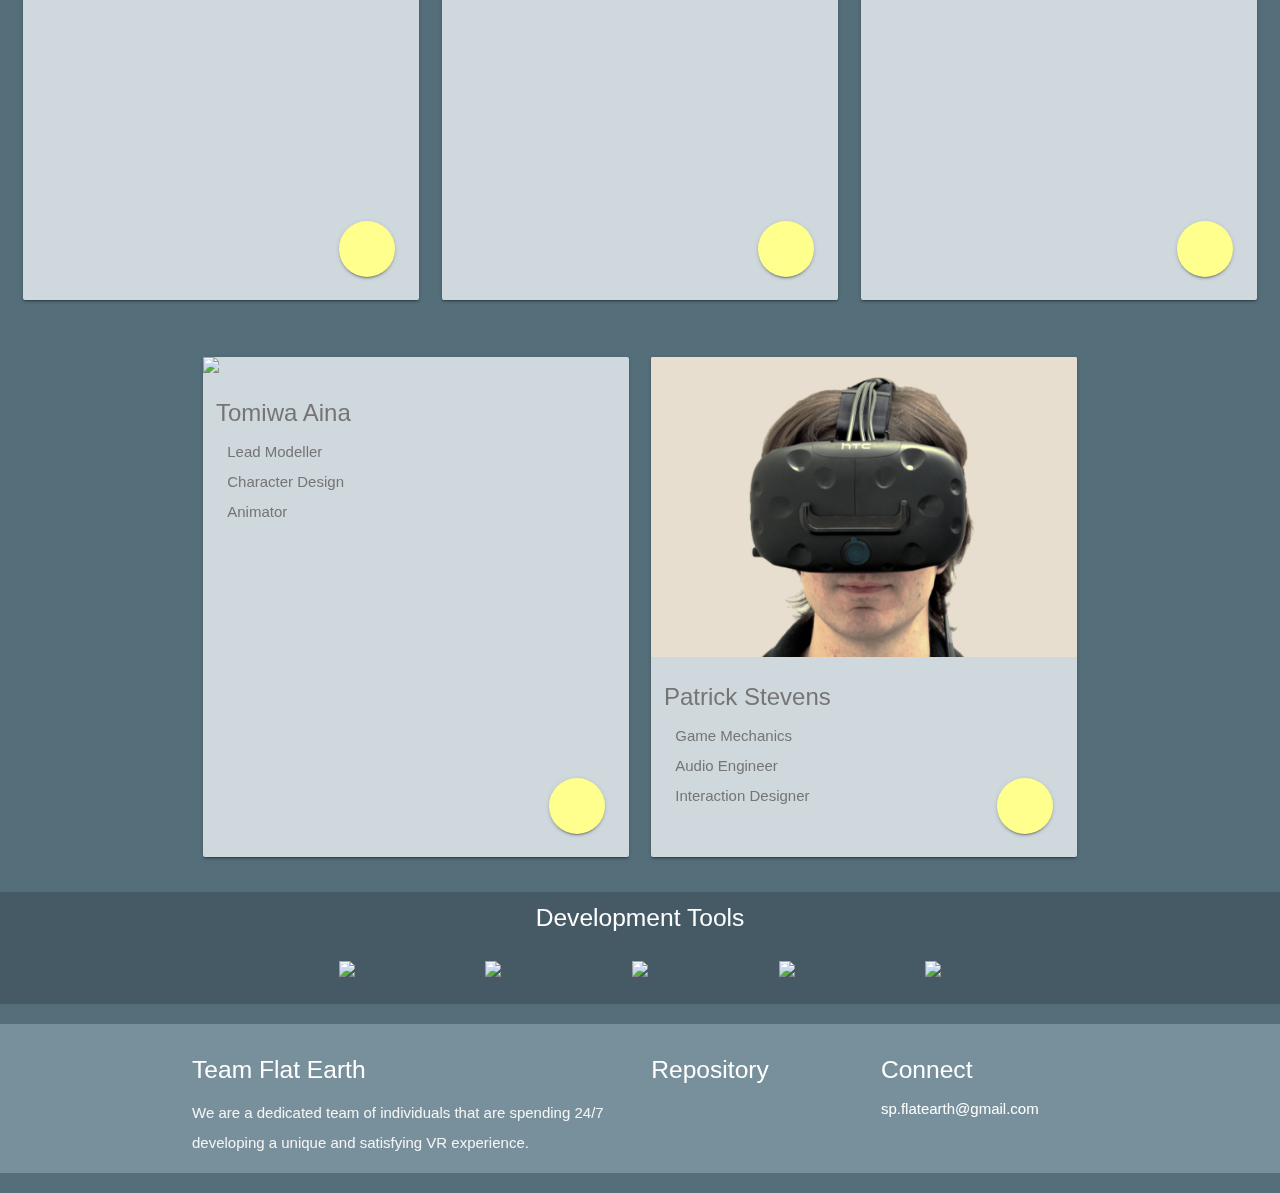
==== commit 0007a0d6: "New Cover Video" ====
--- a/index.html
+++ b/index.html
@@ -34,7 +34,7 @@
         <div class="row center ">
         <!-- Start of autoplayVideo--> 
             <video autoplay loop muted class="banner__video">
-             <source src="Videos/coverVideo.mp4" type="video/mp4">
+             <source src="Videos/COVER.mp4" type="video/mp4">
             </video>
             
             <object class="center" id="my-svg" type="image/svg+xml" data="odyssey_animated.svg" style="padding-right:25px;"></object>      
@@ -169,20 +169,13 @@
         </div>
 
         <div class="row container">
-          <div class="col s12 m6\12 center">
-           <!-- <h5>Trailer</h5>
-              <video class="responsive-video" controls>
-                <source src="Videos/flatearth_PromotionalVideo.mp4" type="video/mp4">
-              </video>
+          <div class="col s12 center">
+           <h5>Odyssey Trailer</h5>
+            <div class="video-container">
+              <iframe src="https://www.youtube.com/embed/7ERNSiiaupc" frameborder="0" allowfullscreen></iframe>
+            </div>
               <p>Learn about what your mission for ARC is really about.</p>
           </div>
-          <!--<div class="col s12 m6 center">
-            <h5>Gameplay</h5>
-              <video class="responsive-video" controls>
-                <source src="Videos/flatearth_PromotionalVideo.mp4" type="video/mp4">
-              </video>
-              <p>Jump in and experience gameplay.</p>
-          </div>-->
         </div>
       </div>
 
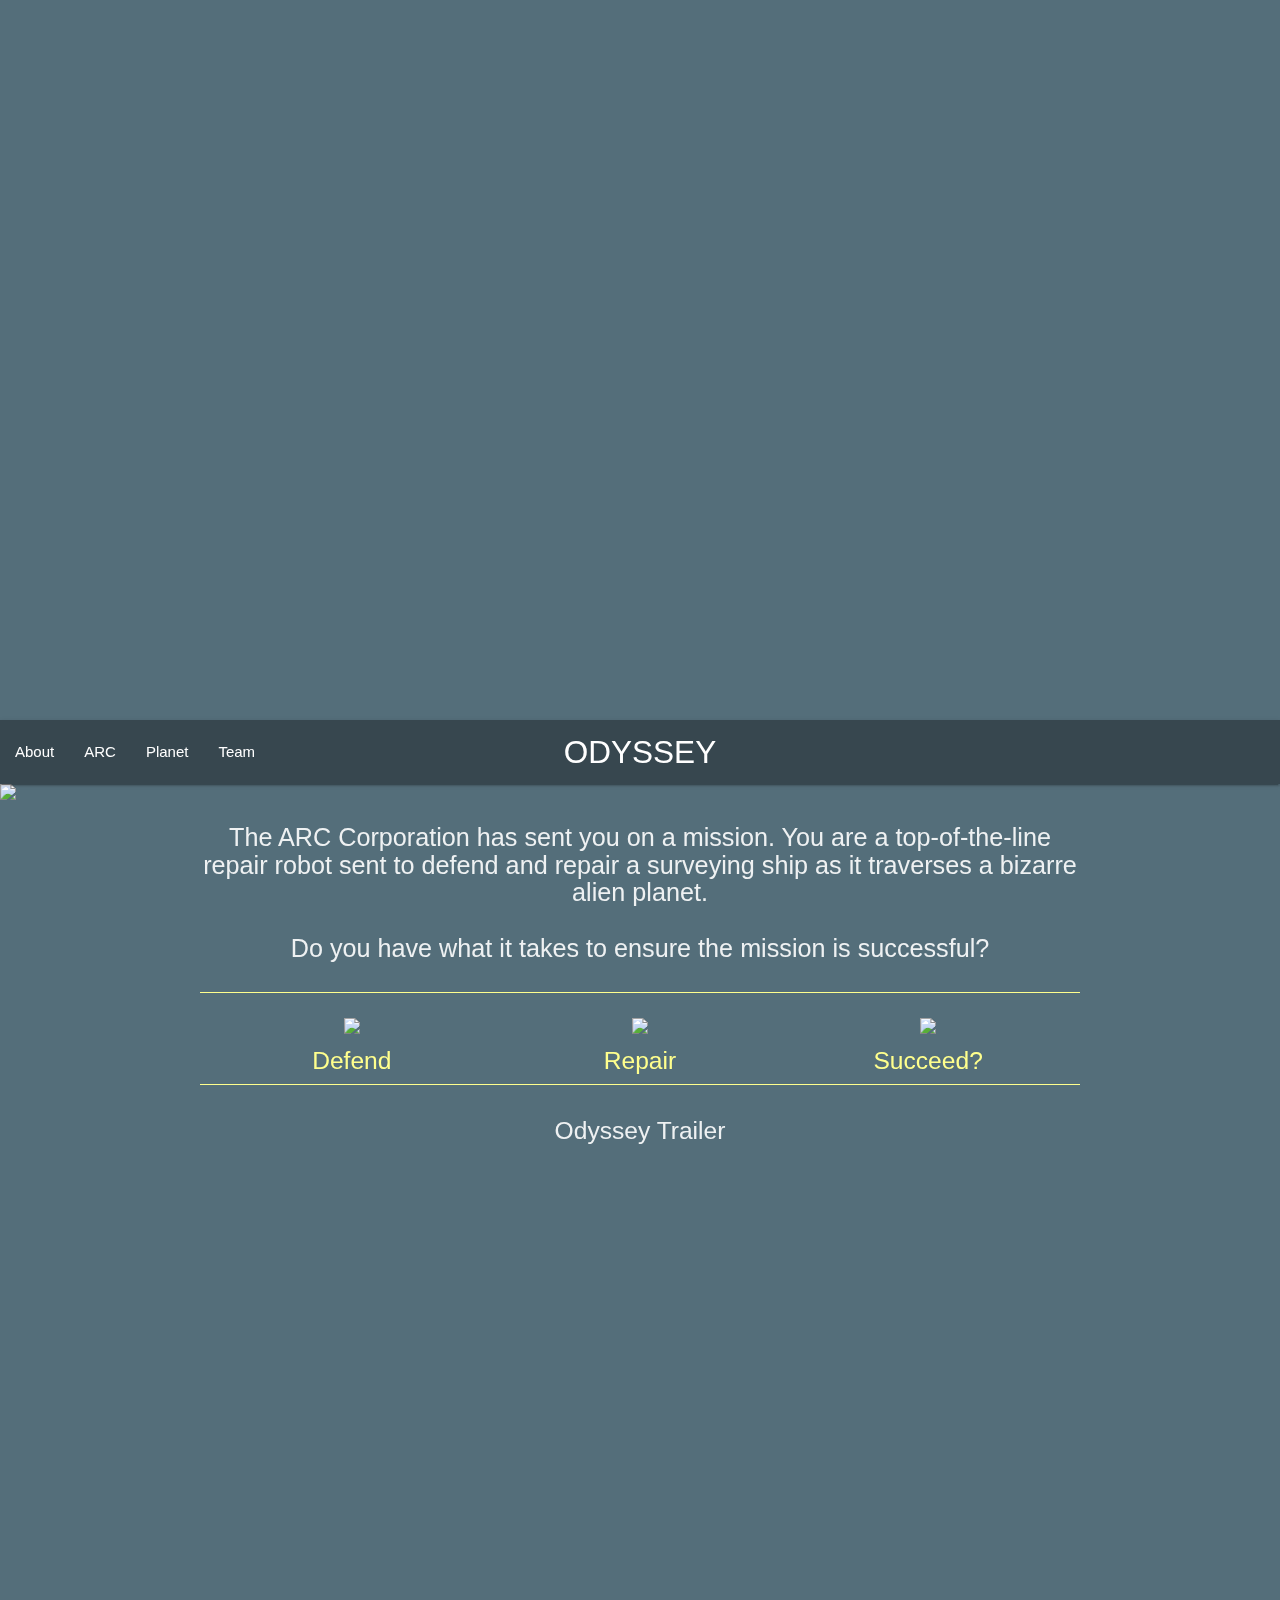
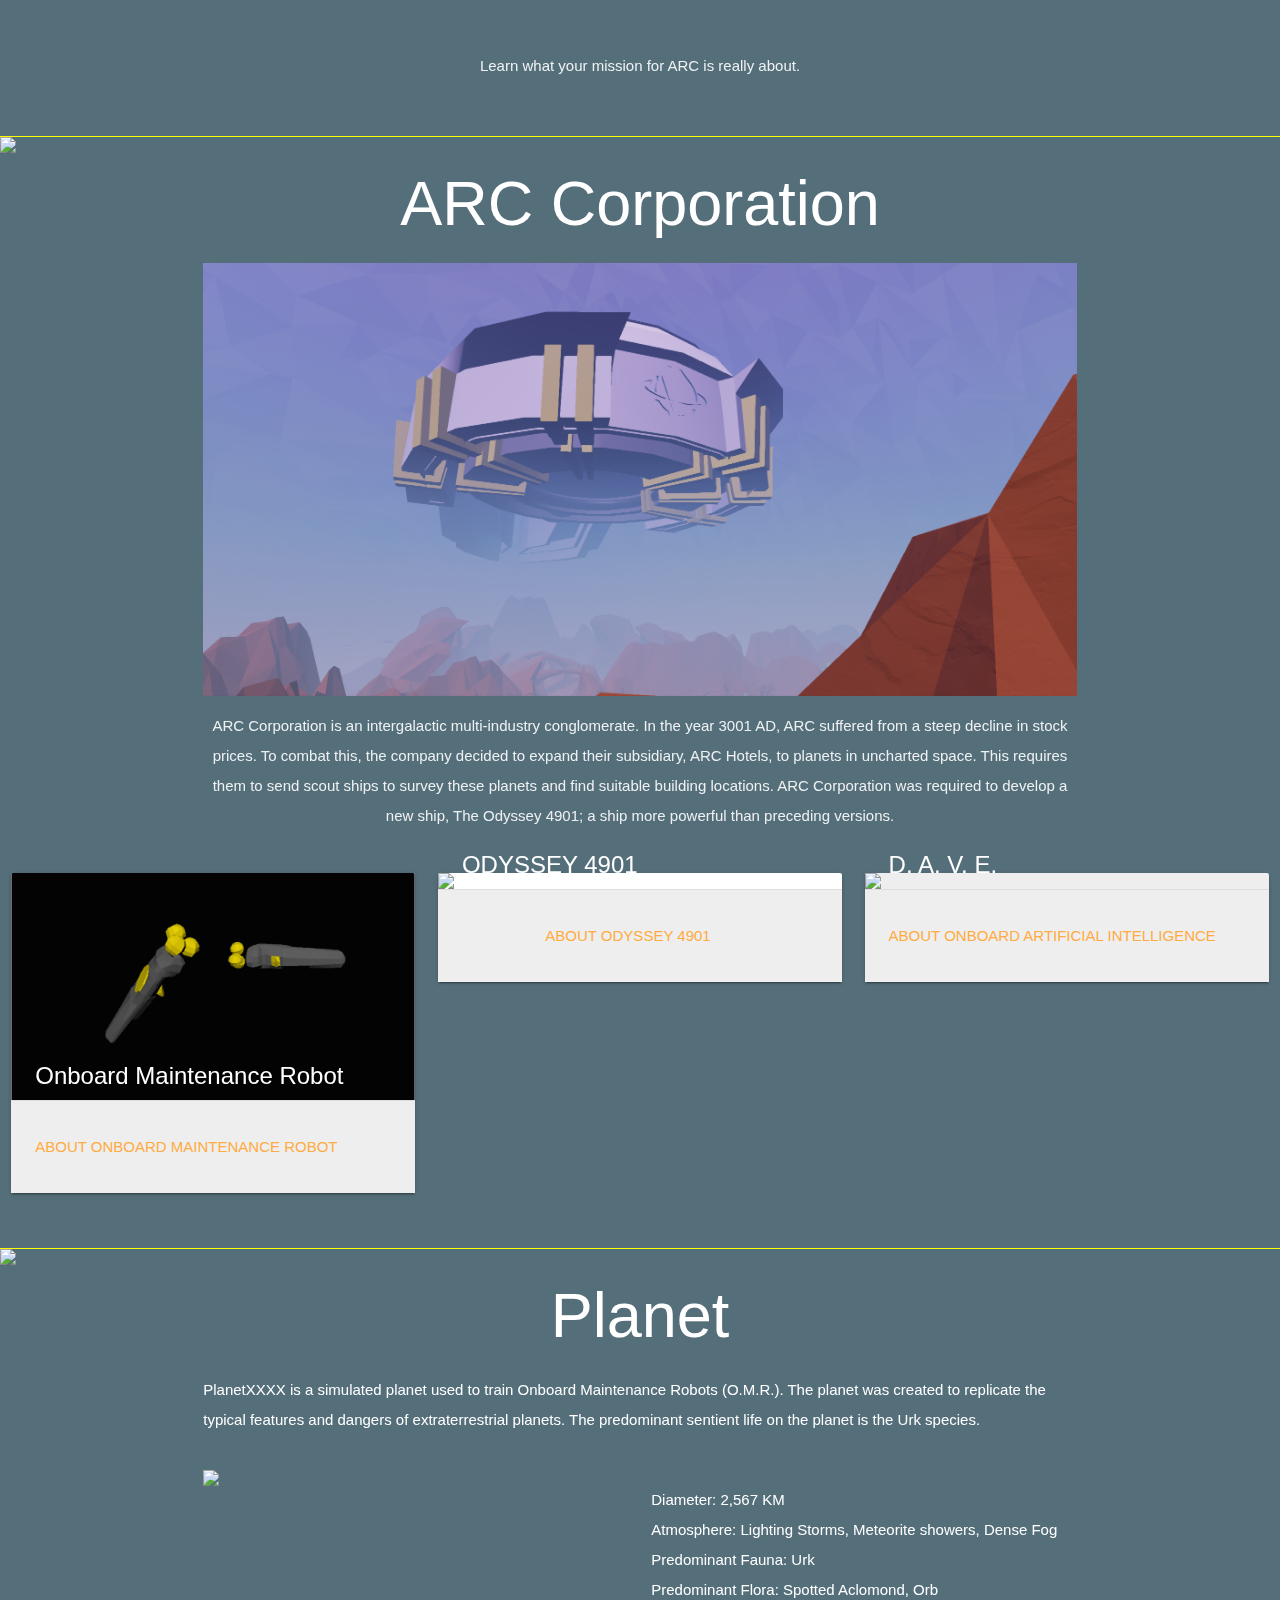
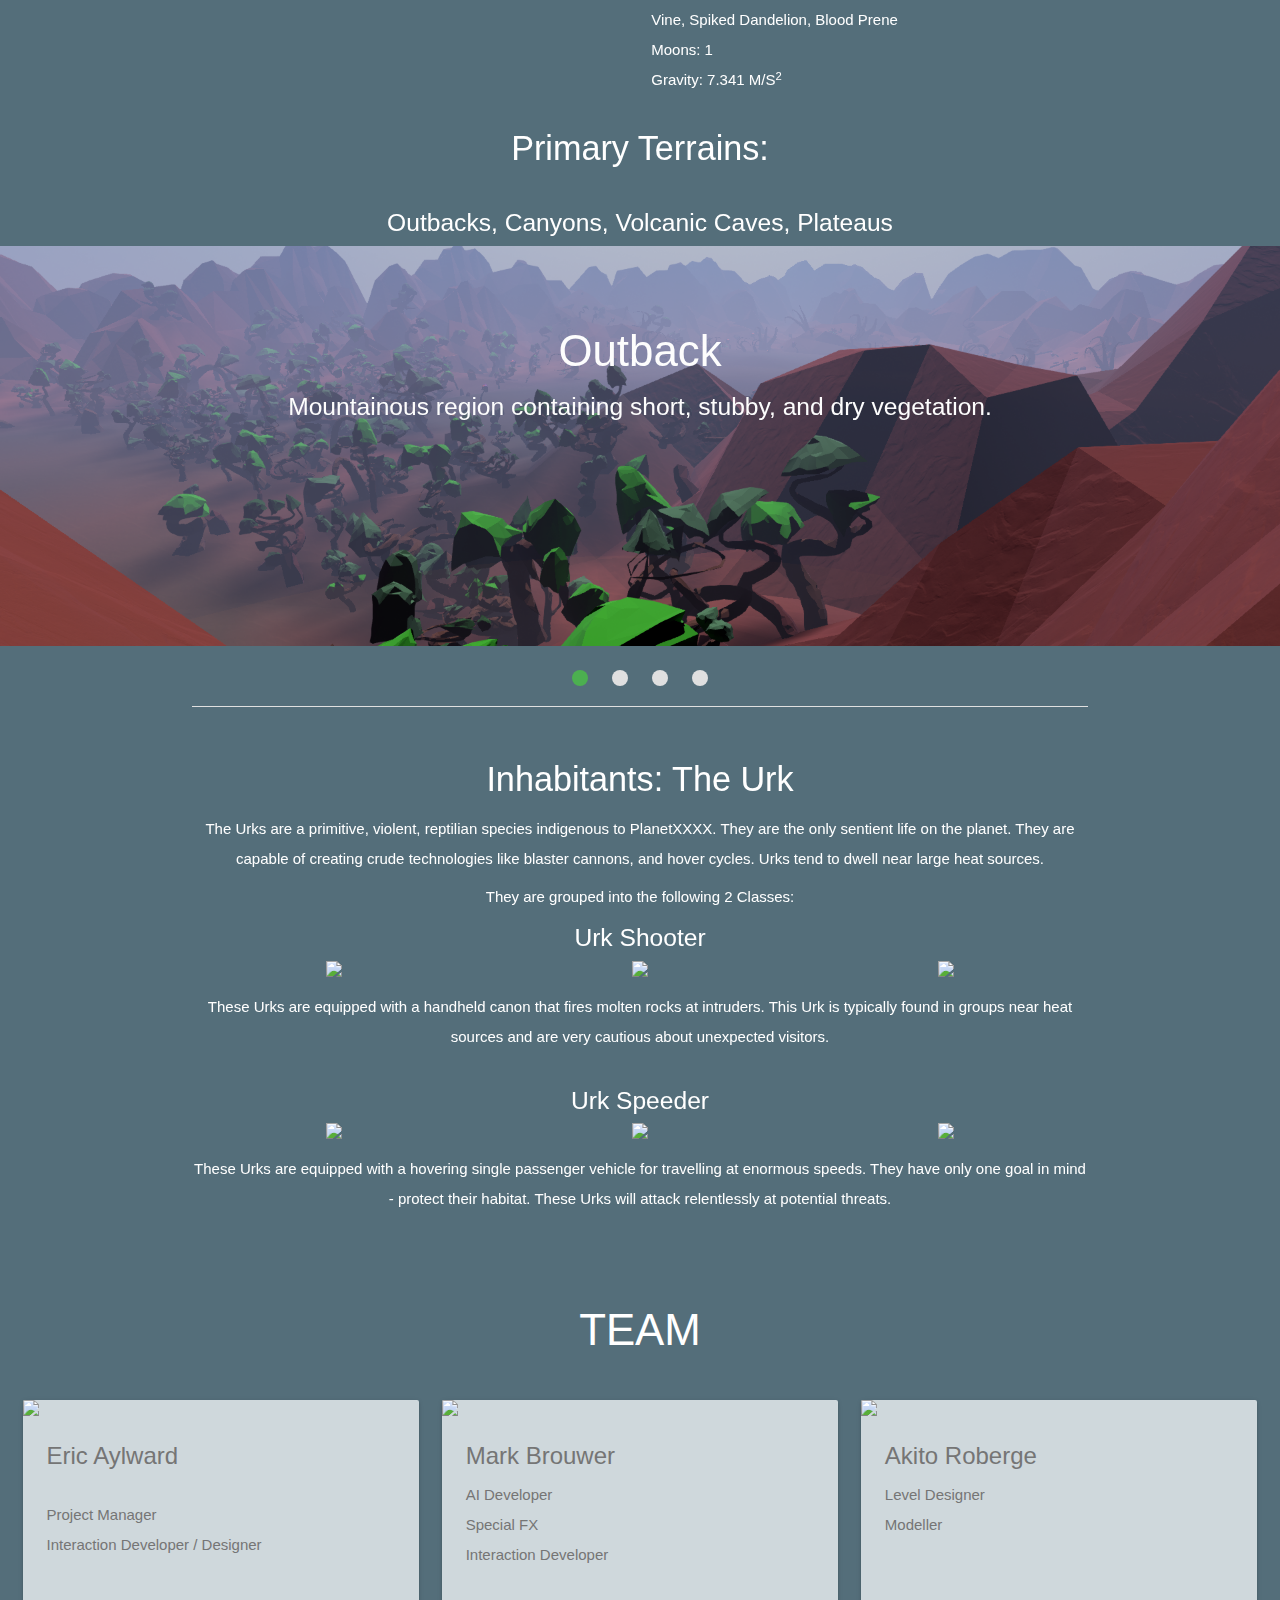
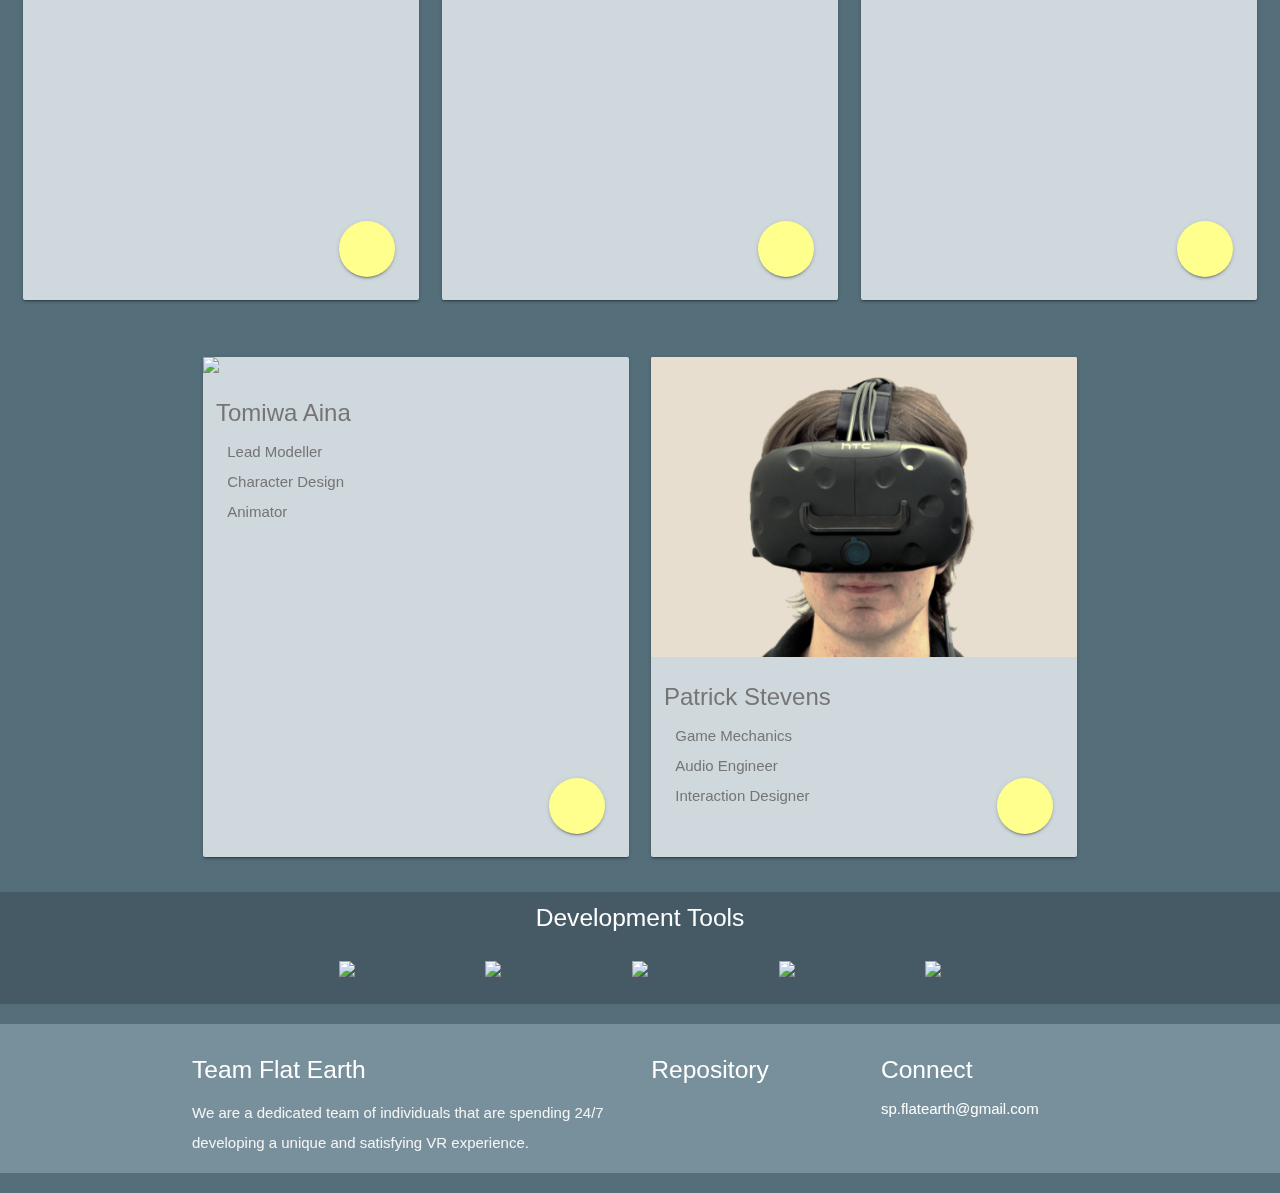
==== commit d991516c: "Mobile nav odyssey" ====
--- a/index.html
+++ b/index.html
@@ -60,7 +60,7 @@
   <nav class=" pushpin-nav blue-grey darken-3" data-target="barnav" style="z-index: 10000;">
     <div class="nav-wrapper">
      
-    <a id="logo-container" href="#" class="brand-logo white-text light center hide-on-small-only" style="font-family: 'Lato', sans-serif,; font-weight: 100;">ODYSSEY</a>
+    <a id="logo-container" href="#" class="brand-logo white-text light center" style="font-family: 'Lato', sans-serif,; font-weight: 100;">ODYSSEY</a>
 
 
       <div class="hide-on-med-and-down">
@@ -174,7 +174,7 @@
             <div class="video-container">
               <iframe src="https://www.youtube.com/embed/7ERNSiiaupc" frameborder="0" allowfullscreen></iframe>
             </div>
-              <p>Learn about what your mission for ARC is really about.</p>
+              <p>Learn what your mission for ARC is really about.</p>
           </div>
         </div>
       </div>
